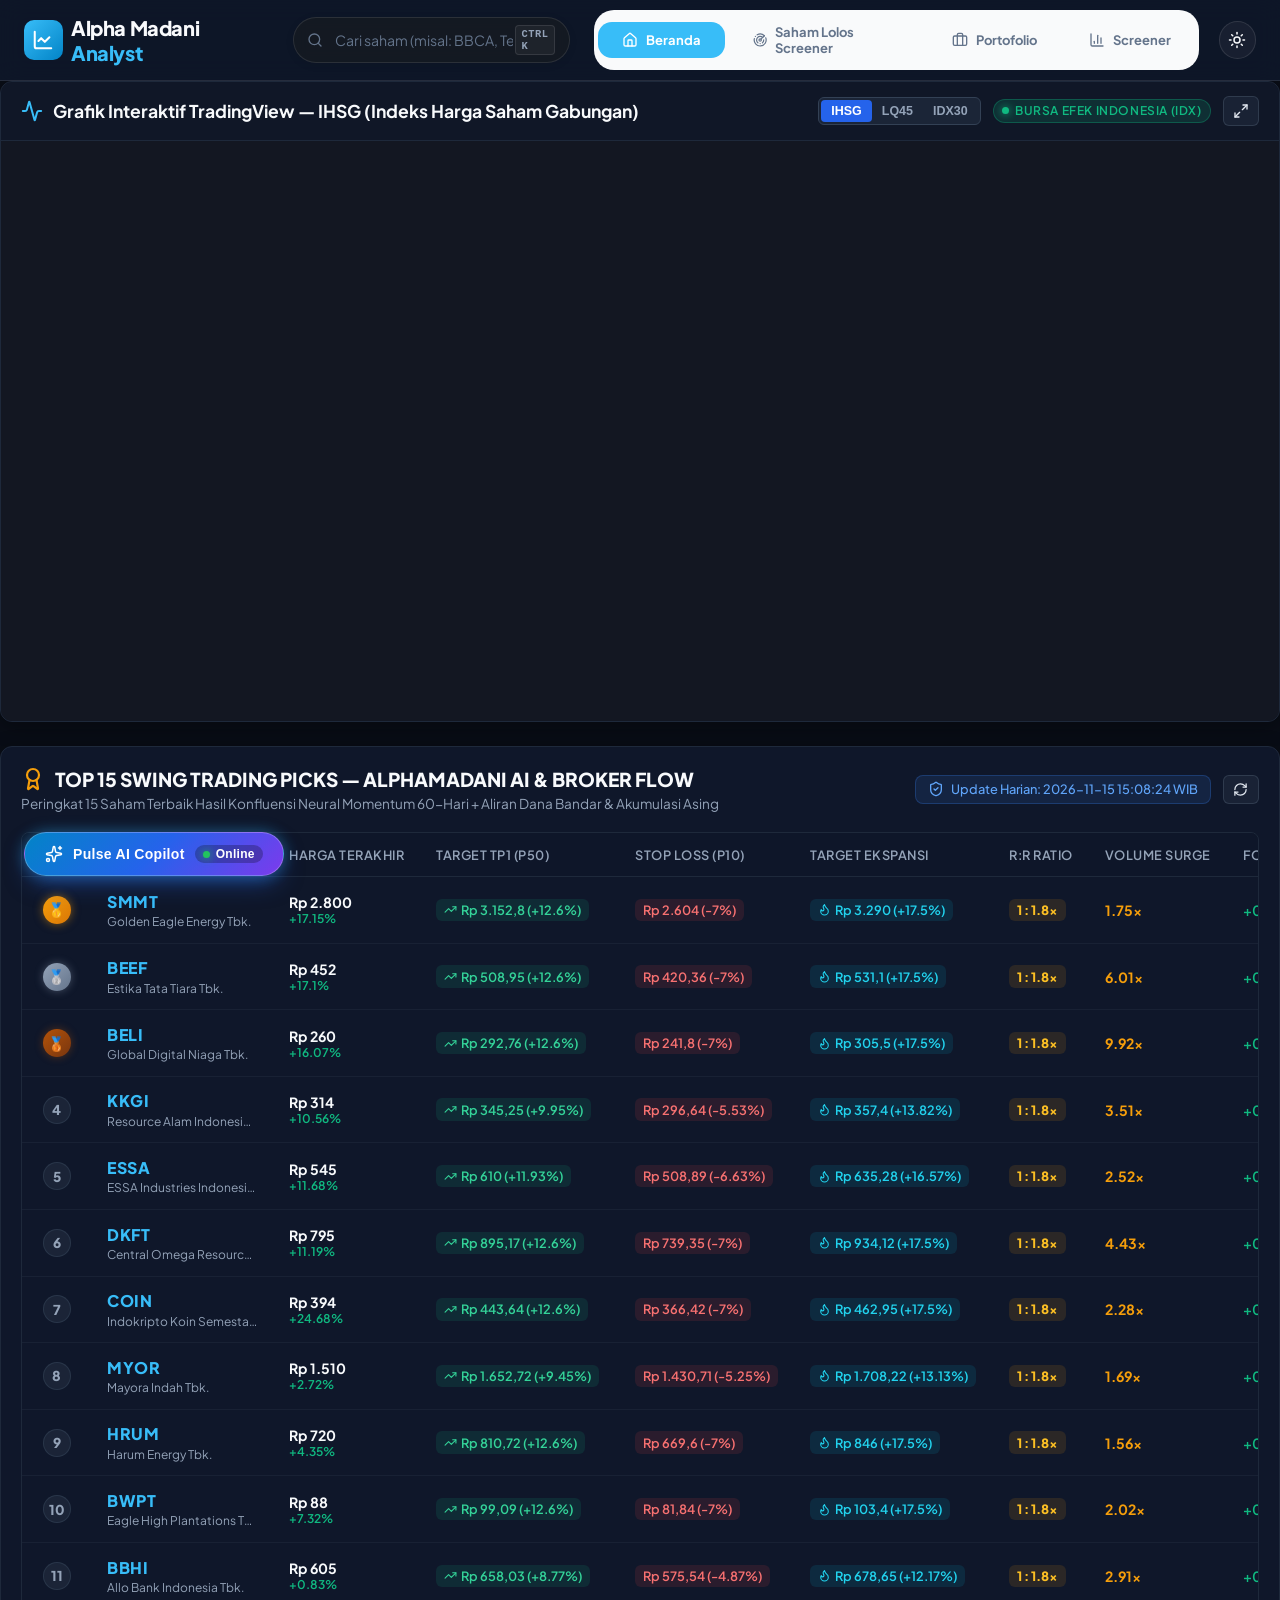
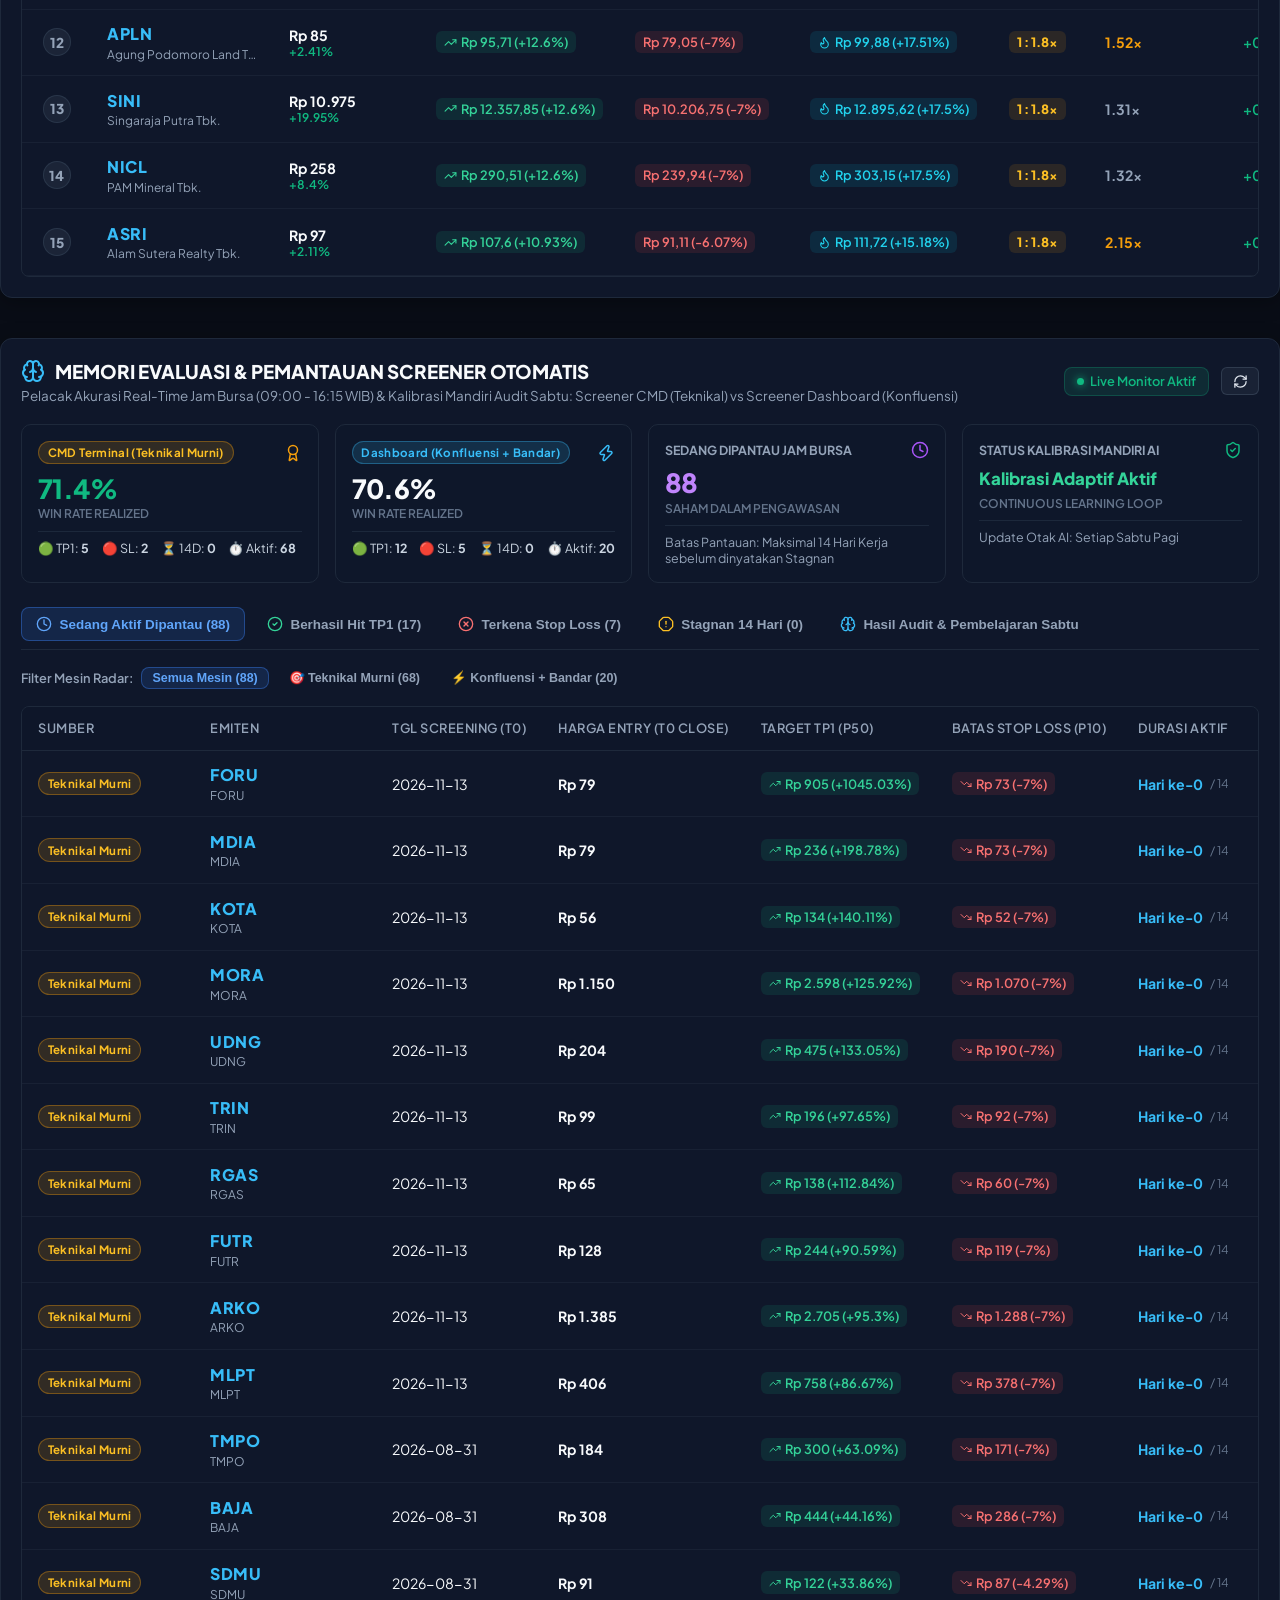
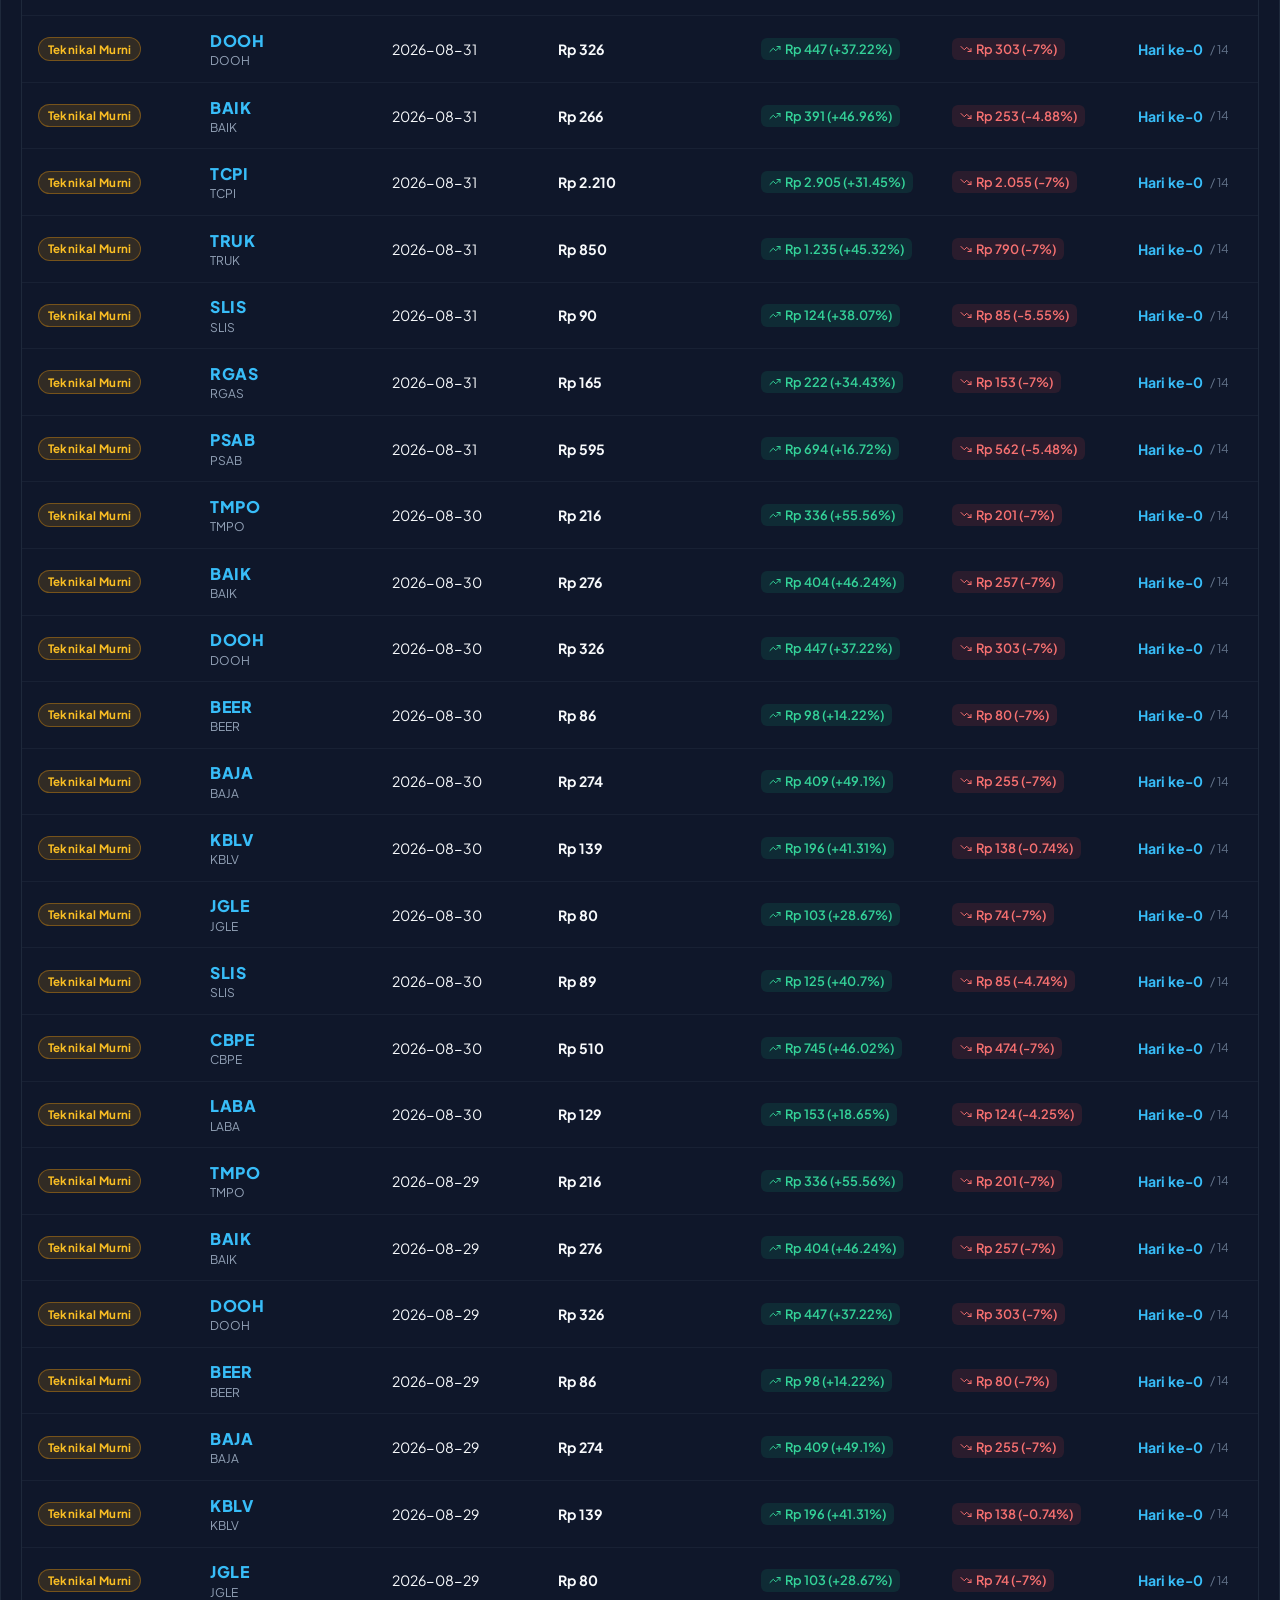
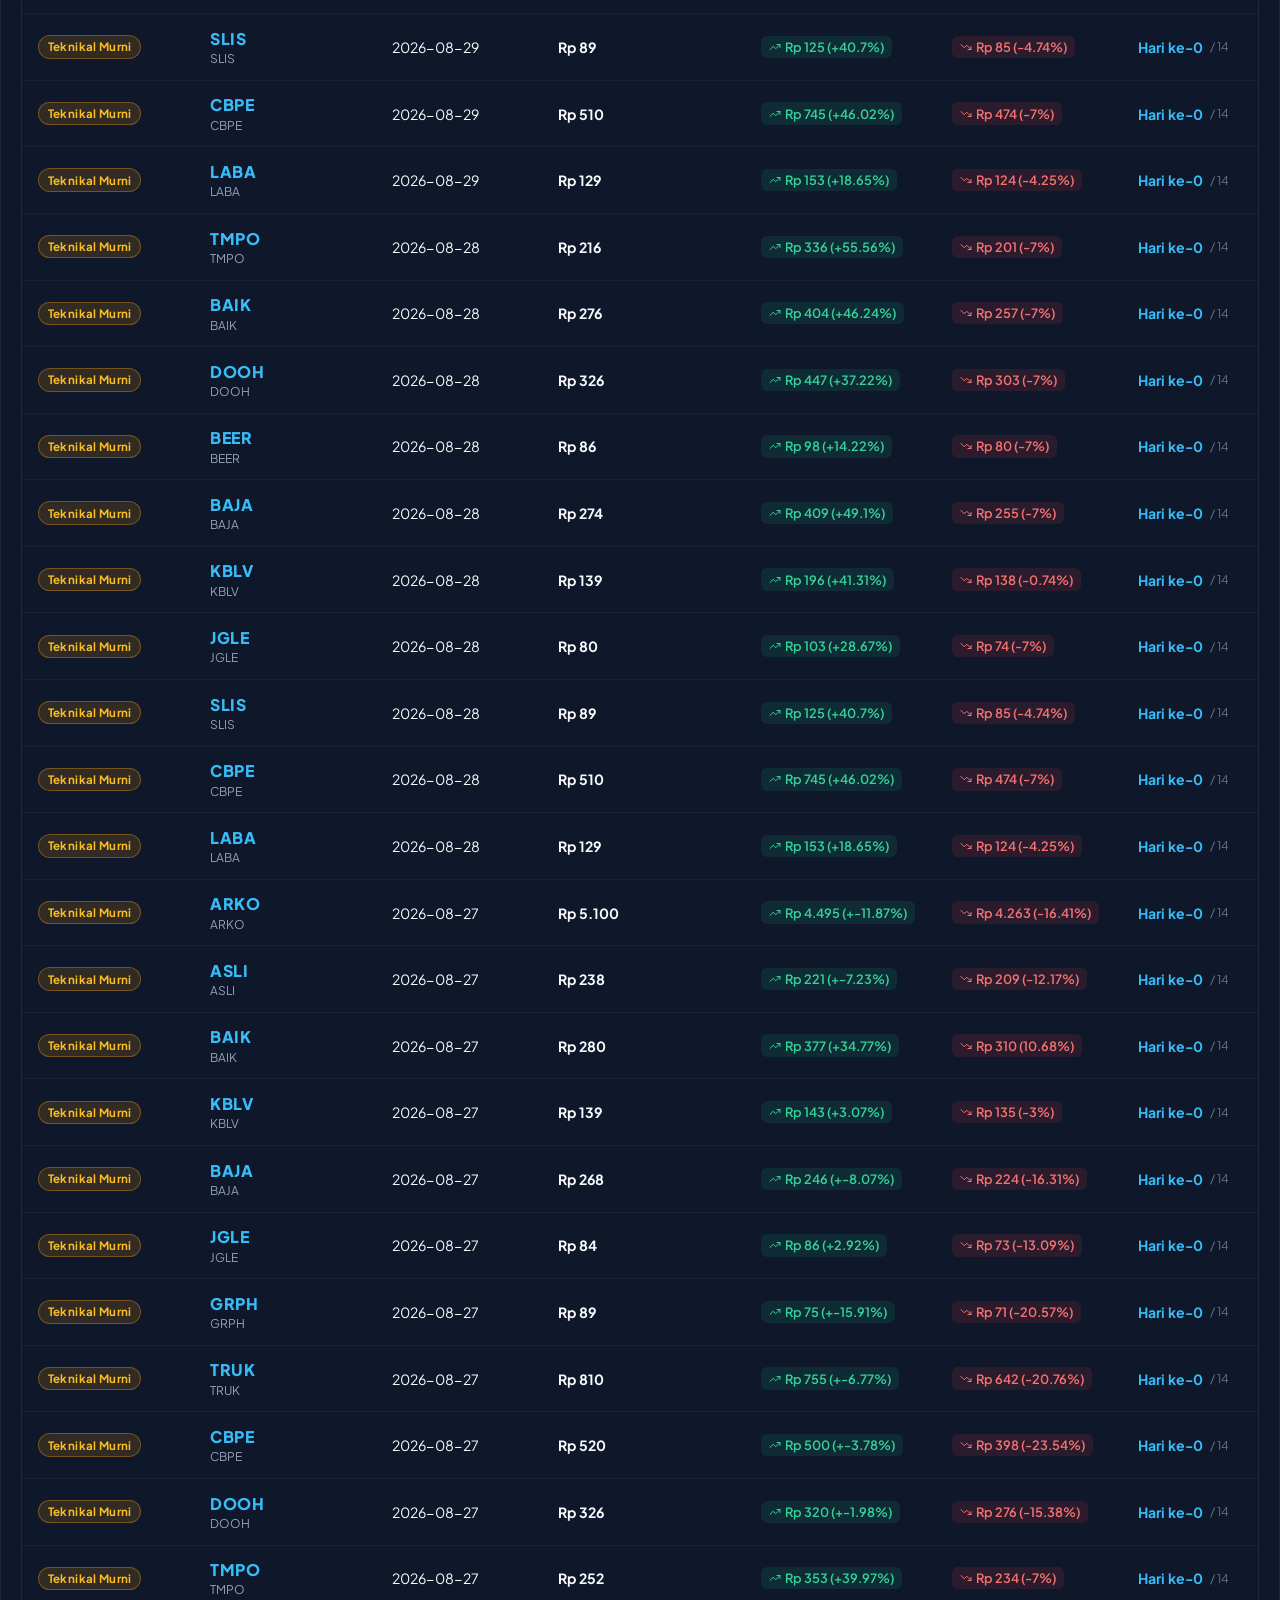
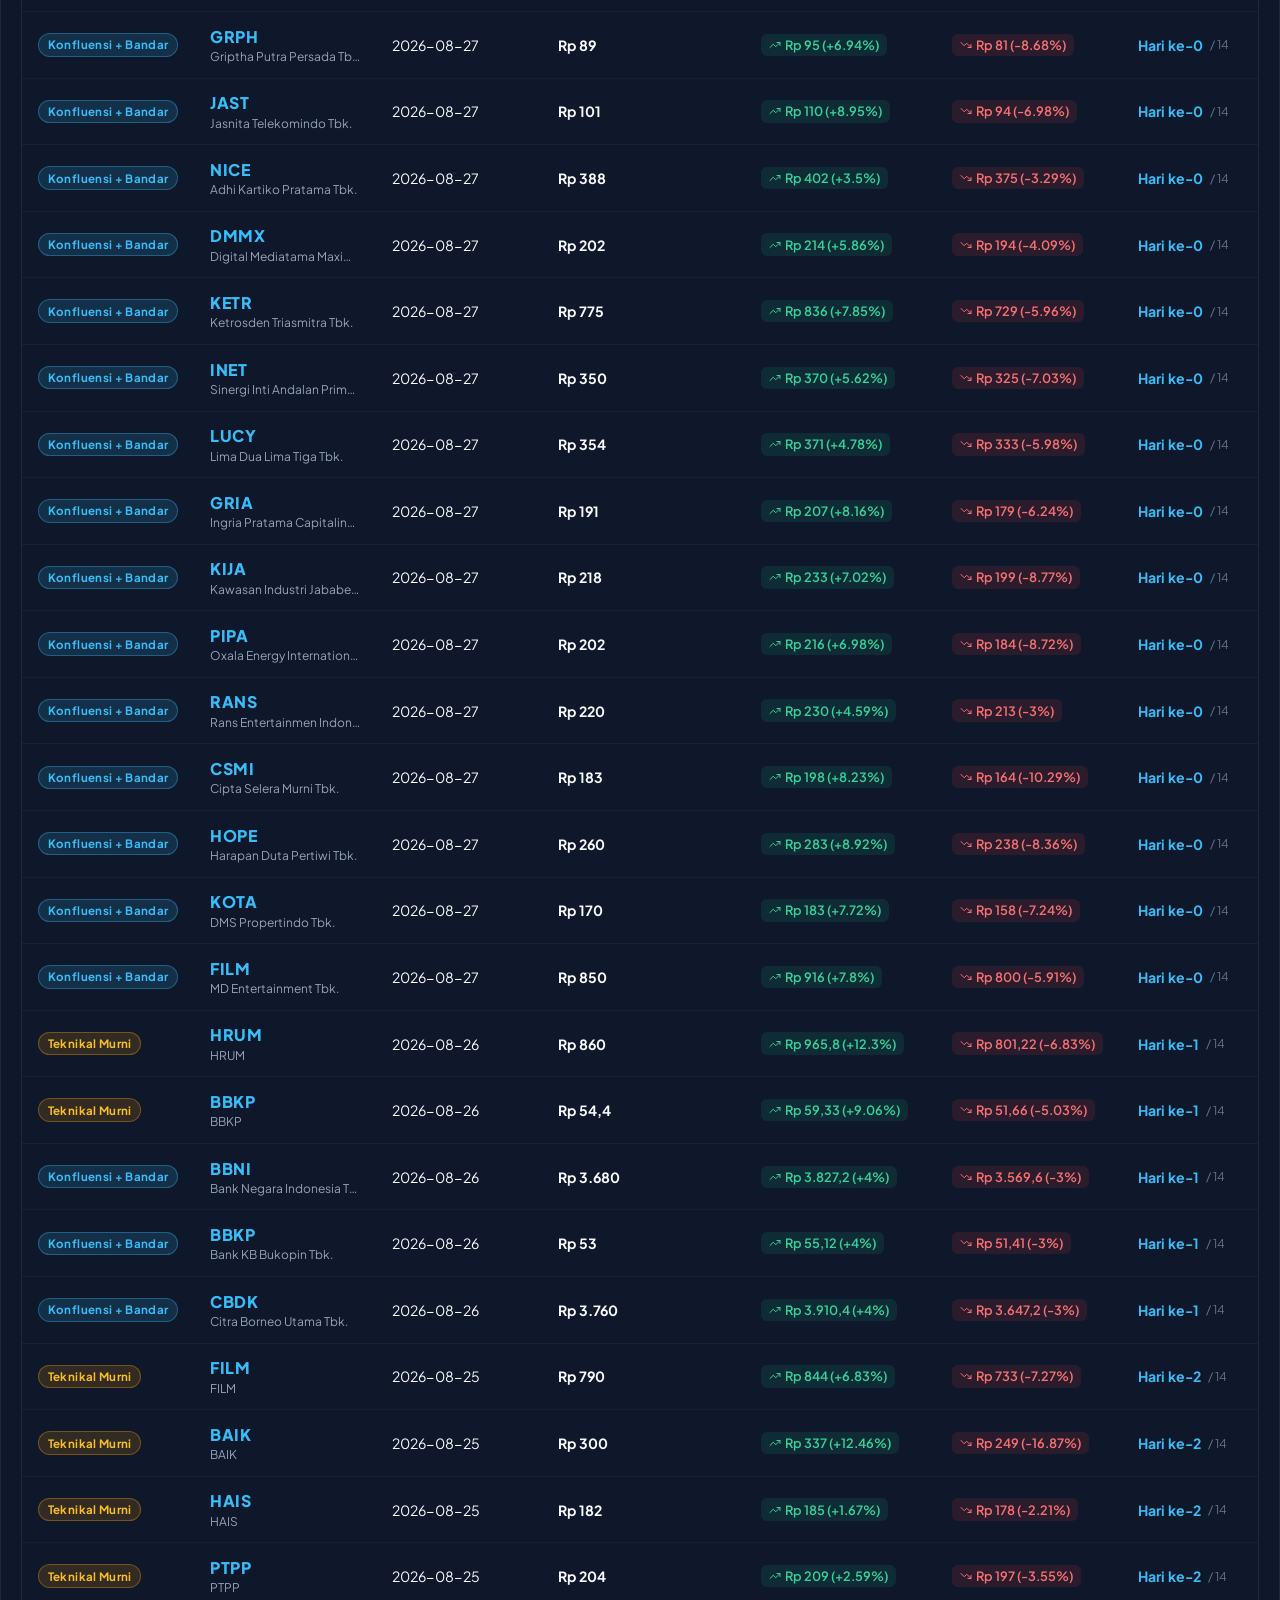
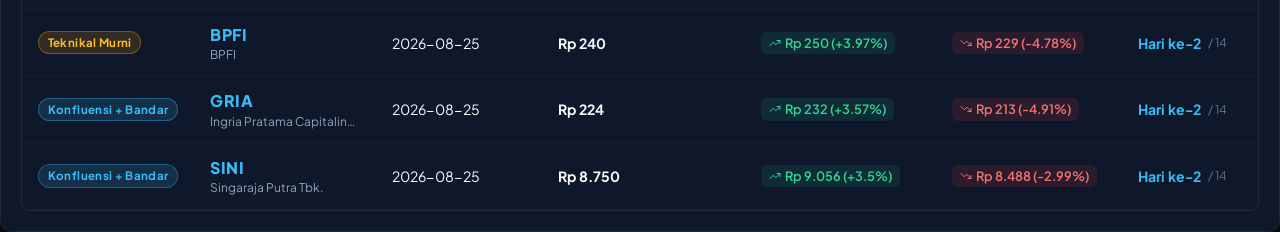
==== index.html @ 0c23d2bf "feat(mobile): complete mobile-first responsive revamp with bottom nav, touch cards & swipeable tabs" ====
<!doctype html>
<html lang="en">
  <head>
    <meta charset="UTF-8" />
    <meta name="viewport" content="width=device-width, initial-scale=1" />
    <link rel="preconnect" href="https://fonts.googleapis.com" />
    <link rel="preconnect" href="https://fonts.gstatic.com" crossorigin />
    <link
      href="https://fonts.googleapis.com/css2?family=Plus+Jakarta+Sans:wght@400;500;600;700;800&display=swap"
      rel="stylesheet"
    />
    <title>Alpha Madani Analyst - IDX AI Quant Screener</title>
    <script type="module" crossorigin src="./assets/index-Bc3D_UMy.js"></script>
    <link rel="stylesheet" crossorigin href="./assets/index-CIH9p6wD.css">
  </head>
  <body>
    <div id="root"></div>
  </body>
</html>
---- assets/index-CIH9p6wD.css ----
@import "https://fonts.googleapis.com/css2?family=Plus+Jakarta+Sans:wght@400;500;600;700;800&display=swap";.home-container{flex-direction:column;gap:1.5rem;padding-bottom:3rem;display:flex}.ihsg-chart-card{background:var(--bg-card,#131722);border:1px solid var(--border-color,#1e293b);border-radius:12px;overflow:hidden;box-shadow:0 4px 20px #00000059}.ihsg-chart-header{border-bottom:1px solid var(--border-color,#1e293b);background:#0f172aa6;flex-wrap:wrap;justify-content:space-between;align-items:center;gap:.75rem;padding:.9rem 1.25rem;display:flex}.ihsg-chart-title{color:var(--text-primary,#f8fafc);align-items:center;gap:.6rem;margin:0;font-size:1.1rem;font-weight:700;display:flex}.ihsg-badge-live{color:#10b981;text-transform:uppercase;letter-spacing:.05em;background:#10b98126;border:1px solid #10b9814d;border-radius:9999px;align-items:center;gap:.35rem;padding:.2rem .55rem;font-size:.75rem;font-weight:600;display:inline-flex}.ihsg-live-dot{background:#10b981;border-radius:50%;width:7px;height:7px;animation:1.8s infinite pulse-dot;box-shadow:0 0 8px #10b981}@keyframes pulse-dot{0%{opacity:.8;transform:scale(.9)}50%{opacity:1;transform:scale(1.3)}to{opacity:.8;transform:scale(.9)}}.ihsg-chart-container{background:#131722;width:100%;height:560px;position:relative}.top15-section-card{background:var(--bg-card,#0f172a);border:1px solid var(--border-color,#1e293b);border-radius:12px;padding:1.25rem;box-shadow:0 4px 20px #0000004d}.top15-header{flex-wrap:wrap;justify-content:space-between;align-items:center;gap:.75rem;margin-bottom:1.25rem;display:flex}.top15-title-group{flex-direction:column;gap:.25rem;display:flex}.top15-title{color:var(--text-primary,#f8fafc);align-items:center;gap:.6rem;margin:0;font-size:1.2rem;font-weight:800;display:flex}.top15-subtitle{color:var(--text-secondary,#94a3b8);margin:0;font-size:.85rem}.top15-meta-badge{color:#60a5fa;background:#3b82f61f;border:1px solid #3b82f640;border-radius:8px;align-items:center;gap:.4rem;padding:.35rem .75rem;font-size:.8rem;font-weight:500;display:inline-flex}.top15-table-wrapper{border:1px solid var(--border-color,#1e293b);border-radius:8px;width:100%;overflow-x:auto}.top15-table{border-collapse:collapse;text-align:left;width:100%;font-size:.88rem}.top15-table th{color:var(--text-secondary,#94a3b8);border-bottom:1px solid var(--border-color,#1e293b);white-space:nowrap;text-transform:uppercase;letter-spacing:.04em;background:#0f172ad9;padding:.85rem 1rem;font-size:.8rem;font-weight:600}.top15-table td{color:var(--text-primary,#f8fafc);vertical-align:middle;white-space:nowrap;border-bottom:1px solid #1e293b99;padding:.85rem 1rem}.top15-row{cursor:pointer;transition:all .18s ease-in-out}.top15-row:hover{transform:translateY(-1px);background:#3b82f614!important}.rank-badge{border-radius:50%;justify-content:center;align-items:center;width:28px;height:28px;font-size:.85rem;font-weight:800;display:inline-flex}.rank-1{color:#fff;background:linear-gradient(135deg,#f59e0b,#d97706);box-shadow:0 0 10px #f59e0b80}.rank-2{color:#fff;background:linear-gradient(135deg,#94a3b8,#64748b);box-shadow:0 0 8px #94a3b866}.rank-3{color:#fff;background:linear-gradient(135deg,#b45309,#78350f);box-shadow:0 0 8px #b4530966}.rank-other{color:#94a3b8;background:#1e293bcc;border:1px solid #33415599}.stock-ticker-cell{flex-direction:column;gap:.15rem;display:flex}.stock-ticker-code{color:#38bdf8;letter-spacing:.03em;font-size:1rem;font-weight:800}.stock-ticker-name{color:var(--text-secondary,#94a3b8);text-overflow:ellipsis;max-width:150px;font-size:.75rem;overflow:hidden}.metric-pill{border-radius:6px;align-items:center;gap:.25rem;padding:.2rem .5rem;font-size:.8rem;font-weight:600;display:inline-flex}.pill-green{color:#34d399;background:#10b9811f}.pill-red{color:#f87171;background:#ef44441f}.pill-cyan{color:#22d3ee;background:#06b6d41f}.pill-gold{color:#fbbf24;background:#f59e0b1f}.action-tag{text-transform:uppercase;letter-spacing:.04em;border-radius:6px;align-items:center;padding:.3rem .65rem;font-size:.78rem;font-weight:700;display:inline-flex}.tag-entry{color:#10b981;background:#10b98133;border:1px solid #10b98166}.tag-breakout{color:#60a5fa;background:#3b82f633;border:1px solid #3b82f666}.tag-weakness{color:#fbbf24;background:#f59e0b33;border:1px solid #f59e0b66}.view-btn{color:#e2e8f0;background:#1e293bb3;border:1px solid #47556980;border-radius:6px;align-items:center;gap:.3rem;padding:.35rem .75rem;font-size:.8rem;font-weight:600;text-decoration:none;transition:all .15s;display:inline-flex}.view-btn:hover{color:#fff;background:#2563eb;border-color:#3b82f6}.memory-panel-card{background:var(--bg-card,#0f172a);border:1px solid var(--border-color,#1e293b);border-radius:12px;margin-top:1rem;padding:1.25rem;box-shadow:0 4px 20px #0000004d}.memory-panel-header{flex-wrap:wrap;justify-content:space-between;align-items:center;gap:.75rem;margin-bottom:1.25rem;display:flex}.memory-title-group{flex-direction:column;gap:.25rem;display:flex}.memory-title{color:var(--text-primary,#f8fafc);align-items:center;gap:.6rem;margin:0;font-size:1.18rem;font-weight:800;display:flex}.memory-subtitle{color:var(--text-secondary,#94a3b8);margin:0;font-size:.84rem}.memory-live-badge{color:#10b981;background:#10b9811f;border:1px solid #10b98140;border-radius:8px;align-items:center;gap:.4rem;padding:.35rem .75rem;font-size:.8rem;font-weight:600;display:inline-flex}.memory-stats-grid{grid-template-columns:repeat(auto-fit,minmax(240px,1fr));gap:1rem;margin-bottom:1.5rem;display:grid}.memory-stat-box{border:1px solid var(--border-color,#1e293b);background:#0f172aa6;border-radius:10px;flex-direction:column;gap:.6rem;padding:1rem;transition:transform .15s,border-color .15s;display:flex}.memory-stat-box:hover{border-color:#3b82f6;transform:translateY(-2px)}.memory-stat-head{justify-content:space-between;align-items:center;display:flex}.memory-stat-tag{color:#94a3b8;text-transform:uppercase;font-size:.78rem;font-weight:700}.memory-stat-main{flex-direction:column;display:flex}.memory-stat-num{letter-spacing:-.02em;font-size:1.65rem;font-weight:900;line-height:1.1}.memory-stat-label{color:#64748b;text-transform:uppercase;margin-top:.2rem;font-size:.75rem;font-weight:600}.memory-stat-footer{color:#cbd5e1;border-top:1px solid #33415566;flex-wrap:wrap;gap:.5rem .8rem;padding-top:.5rem;font-size:.78rem;display:flex}.memory-source-pill{letter-spacing:.03em;border-radius:9999px;align-items:center;padding:.2rem .55rem;font-size:.72rem;font-weight:700;display:inline-flex}.memory-source-pill.cmd{color:#fbbf24;background:#f59e0b26;border:1px solid #f59e0b59}.memory-source-pill.dashboard{color:#38bdf8;background:#38bdf826;border:1px solid #38bdf859}.memory-tabs-nav{border-bottom:1px solid var(--border-color,#1e293b);gap:.4rem;margin-bottom:1rem;padding-bottom:.5rem;display:flex;overflow-x:auto}.memory-tab-btn{color:var(--text-secondary,#94a3b8);cursor:pointer;white-space:nowrap;background:0 0;border:1px solid #0000;border-radius:8px;align-items:center;gap:.45rem;padding:.5rem .9rem;font-size:.84rem;font-weight:600;transition:all .15s;display:inline-flex}.memory-tab-btn:hover{color:#f8fafc;background:#1e293b99}.memory-tab-btn.active{color:#60a5fa;background:#3b82f626;border-color:#3b82f666;font-weight:700}.memory-audit-box{border:1px solid var(--border-color,#1e293b);background:#0f172a99;border-radius:10px;padding:1.25rem}.memory-audit-header{border-bottom:1px solid #1e293b;align-items:center;gap:.6rem;padding-bottom:.75rem;display:flex}.audit-insight-card{border:1px solid;border-radius:8px;padding:1rem}.audit-insight-card.positive{background:#10b98114;border-color:#10b98140}.audit-insight-card.risk{background:#ef444414;border-color:#ef444440}.desktop-only-table{display:block}.mobile-only-cards,.mobile-bottom-nav{display:none}@media (width<=768px){.desktop-only-table{display:none!important}.mobile-only-cards{flex-direction:column!important;gap:.75rem!important;width:100%!important;display:flex!important}.mobile-stock-card{-webkit-backdrop-filter:blur(14px);cursor:pointer;-webkit-tap-highlight-color:transparent;background:#0f172ae0;border:1px solid #38bdf82e;border-radius:14px;padding:.95rem;transition:transform .15s,background .15s,border-color .15s;box-shadow:0 4px 16px #00000059}.mobile-stock-card:active{background:#1e293bf2;border-color:#38bdf880;transform:scale(.985)}.m-card-header{border-bottom:1px solid #ffffff12;justify-content:space-between;align-items:flex-start;gap:.5rem;margin-bottom:.65rem;padding-bottom:.55rem;display:flex}.m-card-left{align-items:center;gap:.6rem;min-width:0;display:flex}.m-stock-info{flex-direction:column;min-width:0;display:flex}.m-stock-ticker{color:#f8fafc;letter-spacing:.02em;font-size:1.1rem;font-weight:800;line-height:1.2}.m-stock-name{color:#94a3b8;white-space:nowrap;text-overflow:ellipsis;max-width:155px;font-size:.75rem;overflow:hidden}.m-card-right{flex-direction:column;flex-shrink:0;align-items:flex-end;display:flex}.m-stock-price{color:#f8fafc;font-size:1.05rem;font-weight:800;line-height:1.2}.m-stock-change{margin-top:2px;font-size:.75rem;font-weight:700}.m-stock-change.pos{color:#10b981}.m-stock-change.neg{color:#ef4444}.m-card-grid{grid-template-columns:1fr 1fr 1fr;gap:.45rem;margin-bottom:.65rem;display:grid}.m-grid-box{background:#1e293b8c;border:1px solid #ffffff0f;border-radius:9px;flex-direction:column;gap:2px;padding:.45rem .55rem;display:flex}.m-grid-box.green{background:#10b98114;border-color:#10b98140}.m-grid-box.red{background:#ef444414;border-color:#ef444440}.m-grid-box.gold{background:#f59e0b14;border-color:#f59e0b40}.m-grid-lbl{color:#94a3b8;text-transform:uppercase;letter-spacing:.03em;font-size:.65rem;font-weight:700}.m-grid-val{white-space:nowrap;text-overflow:ellipsis;font-size:.78rem;font-weight:800;overflow:hidden}.m-card-footer{justify-content:space-between;align-items:center;gap:.5rem;display:flex}.m-setup-info{color:#cbd5e1;text-overflow:ellipsis;white-space:nowrap;align-items:center;gap:.35rem;font-size:.74rem;display:flex;overflow:hidden}.m-setup-text{text-overflow:ellipsis;white-space:nowrap;overflow:hidden}.mobile-bottom-nav{-webkit-backdrop-filter:blur(20px)!important;z-index:10000!important;background:#0f172af2!important;border-top:1px solid #38bdf838!important;justify-content:space-around!important;align-items:center!important;height:62px!important;padding:0 4px!important;display:flex!important;position:fixed!important;bottom:0!important;left:0!important;right:0!important;box-shadow:0 -6px 25px #00000080!important}.mobile-nav-item{color:#94a3b8!important;-webkit-tap-highlight-color:transparent!important;flex-direction:column!important;flex:1!important;justify-content:center!important;align-items:center!important;gap:3px!important;height:100%!important;font-size:.68rem!important;font-weight:600!important;text-decoration:none!important;transition:color .15s!important;display:flex!important}.mobile-nav-item.active{color:#38bdf8!important;font-weight:800!important}.mobile-nav-item.active svg{color:#38bdf8!important;filter:drop-shadow(0 0 8px #38bdf8a6)!important}.idx-nav{display:none!important}.idx-header-inner{height:54px!important;padding:0 10px!important}.idx-logo-text{font-size:.98rem!important}.idx-logo-icon{width:30px!important;height:30px!important}.header-search-kbd{display:none!important}.header-search-input{padding:.4rem .6rem .4rem 2rem!important;font-size:.8rem!important}.idx-main{padding:10px 10px 80px!important}.pulse-fab-container{bottom:74px!important;left:auto!important;right:12px!important}.pulse-fab-button{padding:7px 13px!important;font-size:.75rem!important;box-shadow:0 4px 15px #0006!important}.ihsg-chart-container{height:290px!important}.ihsg-chart-header{flex-direction:column!important;align-items:flex-start!important;gap:.5rem!important;padding:.65rem .85rem!important}.ihsg-chart-title{font-size:.95rem!important}.memory-stats-grid{grid-template-columns:1fr 1fr!important;gap:8px!important}.memory-stat-box{border-radius:12px!important;padding:.75rem .85rem!important}.memory-stat-num{font-size:1.35rem!important}.memory-stat-footer{flex-wrap:wrap!important;gap:.2rem .45rem!important;font-size:.7rem!important}.memory-tabs-nav{-webkit-overflow-scrolling:touch!important;scrollbar-width:none!important;flex-wrap:nowrap!important;gap:6px!important;padding-bottom:4px!important;overflow-x:auto!important}.memory-tabs-nav::-webkit-scrollbar{display:none!important}.memory-tab-btn{white-space:nowrap!important;border-radius:9999px!important;flex-shrink:0!important;padding:.42rem .8rem!important;font-size:.76rem!important}.top15-header,.memory-panel-header{flex-direction:column!important;align-items:flex-start!important;gap:.65rem!important}.top15-title,.memory-title{font-size:1rem!important}.top15-subtitle,.memory-subtitle{font-size:.74rem!important;line-height:1.35!important}.top15-section-card,.memory-panel-card{border-radius:14px!important;padding:.85rem!important}}.pulse-fab-container{z-index:9999;-webkit-user-select:none;user-select:none;align-items:center;gap:12px;display:flex;position:fixed;bottom:24px;left:24px}.pulse-fab-button{color:#fff;cursor:pointer;letter-spacing:.3px;background:linear-gradient(135deg,#0284c7 0%,#2563eb 50%,#7c3aed 100%);border:1px solid #ffffff40;border-radius:9999px;outline:none;align-items:center;gap:10px;padding:12px 20px;font-size:14px;font-weight:600;transition:all .3s cubic-bezier(.4,0,.2,1);display:flex;box-shadow:0 10px 25px -5px #2563eb80,0 0 15px #38bdf866}.pulse-fab-button:hover{border-color:#ffffff80;transform:translateY(-3px)scale(1.03);box-shadow:0 15px 30px -5px #2563ebb3,0 0 25px #38bdf899}.pulse-fab-button:active{transform:translateY(0)scale(.98)}.pulse-fab-icon{justify-content:center;align-items:center;animation:2s ease-in-out infinite pulse-glow;display:flex}@keyframes pulse-glow{0%,to{filter:drop-shadow(0 0 2px #38bdf8);transform:scale(1)}50%{filter:drop-shadow(0 0 8px #60a5fa);transform:scale(1.15)}}.pulse-fab-badge{background:#00000040;border-radius:9999px;align-items:center;gap:6px;padding:2px 8px;font-size:12px;display:inline-flex}.pulse-fab-dot{background-color:#22c55e;border-radius:50%;width:7px;height:7px;animation:1.5s infinite blink;box-shadow:0 0 8px #22c55e}@keyframes blink{0%,to{opacity:1}50%{opacity:.4}}.pulse-chat-window{-webkit-backdrop-filter:blur(20px);z-index:9999;background:#0b1121f2;border:1px solid #38bdf84d;border-radius:18px;flex-direction:column;width:440px;max-width:calc(100vw - 48px);height:620px;max-height:calc(100vh - 120px);font-family:inherit;animation:.25s cubic-bezier(.16,1,.3,1) chat-appear;display:flex;position:fixed;bottom:84px;left:24px;overflow:hidden;box-shadow:0 25px 50px -12px #000000b3,0 0 30px #0ea5e926}.pulse-chat-window.minimized{height:56px;overflow:hidden}@keyframes chat-appear{0%{opacity:0;transform:translateY(20px)scale(.96)}to{opacity:1;transform:translateY(0)scale(1)}}.pulse-chat-header{background:linear-gradient(90deg,#0f172ae6 0%,#1e293be6 100%);border-bottom:1px solid #ffffff14;justify-content:space-between;align-items:center;padding:14px 18px;display:flex}.pulse-header-title{align-items:center;gap:10px;display:flex}.pulse-header-title h4{color:#f8fafc;align-items:center;gap:8px;margin:0;font-size:15px;font-weight:700;display:flex}.pulse-header-sub{color:#38bdf8;align-items:center;gap:4px;font-size:11px;display:flex}.pulse-header-actions{align-items:center;gap:6px;display:flex}.pulse-header-btn{color:#94a3b8;cursor:pointer;background:0 0;border:none;border-radius:8px;justify-content:center;align-items:center;padding:6px;transition:all .2s;display:flex}.pulse-header-btn:hover{color:#fff;background:#ffffff1a}.pulse-quick-chips{scrollbar-width:none;background:#0f172a99;border-bottom:1px solid #ffffff0d;gap:6px;padding:10px 14px;display:flex;overflow-x:auto}.pulse-quick-chips::-webkit-scrollbar{display:none}.pulse-chip{white-space:nowrap;color:#cbd5e1;cursor:pointer;background:#1e293bcc;border:1px solid #38bdf833;border-radius:9999px;align-items:center;gap:4px;padding:5px 10px;font-size:11px;font-weight:500;transition:all .2s;display:inline-flex}.pulse-chip:hover{color:#38bdf8;background:#0ea5e940;border-color:#38bdf8;transform:translateY(-1px)}.pulse-chat-body{scroll-behavior:smooth;flex-direction:column;flex:1;gap:14px;padding:16px;display:flex;overflow-y:auto}.pulse-message{flex-direction:column;max-width:92%;animation:.2s ease-out msg-in;display:flex}@keyframes msg-in{0%{opacity:0;transform:translateY(8px)}to{opacity:1;transform:translateY(0)}}.pulse-message.user{align-self:flex-end}.pulse-message.assistant{align-self:flex-start;width:100%}.pulse-bubble{word-break:break-word;border-radius:14px;padding:12px 16px;font-size:13.5px;line-height:1.55}.pulse-message.user .pulse-bubble{color:#fff;background:linear-gradient(135deg,#0284c7 0%,#2563eb 100%);border-bottom-right-radius:4px;box-shadow:0 4px 12px #2563eb4d}.pulse-message.assistant .pulse-bubble{color:#f1f5f9;background:#1e293bb3;border:1px solid #ffffff14;border-bottom-left-radius:4px;box-shadow:0 4px 12px #0000004d}.pulse-bubble h3{color:#38bdf8;margin:8px 0 6px;font-size:15px;font-weight:700}.pulse-bubble p{margin:0 0 8px}.pulse-bubble p:last-child{margin-bottom:0}.pulse-bubble ul{margin:4px 0 8px 18px;padding:0}.pulse-bubble li{margin-bottom:4px}.pulse-bubble table{border-collapse:collapse;border:1px solid #ffffff1f;border-radius:6px;width:100%;margin:10px 0;font-size:12px;overflow:hidden}.pulse-bubble th,.pulse-bubble td{text-align:left;border:1px solid #ffffff14;padding:6px 10px}.pulse-bubble th{color:#38bdf8;background:#0f172acc;font-weight:600}.pulse-bubble td{background:#1e293b66}.pulse-bubble code{color:#f59e0b;background:#0f172a99;border-radius:4px;padding:2px 6px;font-family:monospace;font-size:12px}.pulse-typing{background:#1e293bb3;border:1px solid #ffffff14;border-radius:14px;align-items:center;gap:5px;width:fit-content;padding:12px 18px;display:flex}.pulse-dot{background:#38bdf8;border-radius:50%;width:6px;height:6px;animation:1.4s ease-in-out infinite both typing-bounce}.pulse-dot:first-child{animation-delay:-.32s}.pulse-dot:nth-child(2){animation-delay:-.16s}@keyframes typing-bounce{0%,80%,to{opacity:.3;transform:scale(0)}40%{opacity:1;transform:scale(1)}}.pulse-chat-footer{background:#0f172af2;border-top:1px solid #ffffff14;align-items:center;gap:10px;padding:12px 14px;display:flex}.pulse-input-box{color:#fff;background:#1e293bcc;border:1px solid #38bdf833;border-radius:12px;outline:none;flex:1;padding:10px 14px;font-family:inherit;font-size:13.5px;transition:all .2s}.pulse-input-box:focus{background:#1e293b;border-color:#38bdf8;box-shadow:0 0 10px #38bdf840}.pulse-input-box::placeholder{color:#64748b}.pulse-send-btn{color:#fff;cursor:pointer;background:linear-gradient(135deg,#0284c7 0%,#2563eb 100%);border:none;border-radius:12px;flex-shrink:0;justify-content:center;align-items:center;width:40px;height:40px;transition:all .2s;display:flex}.pulse-send-btn:hover:not(:disabled){transform:translateY(-2px);box-shadow:0 4px 12px #2563eb66}.pulse-send-btn:disabled{opacity:.5;cursor:not-allowed}@media (width<=640px){.pulse-chat-window{width:auto;max-width:none;height:520px;bottom:76px;left:12px;right:12px}.pulse-fab-container{bottom:16px;left:16px}}.header-search-container{flex:1;max-width:420px;margin:0 1.5rem;position:relative}.header-search-input-wrapper{background:var(--idx-input-bg);border:1px solid var(--idx-border);-webkit-backdrop-filter:blur(8px);backdrop-filter:blur(8px);border-radius:9999px;align-items:center;padding:.4rem .85rem;transition:all .2s cubic-bezier(.16,1,.3,1);display:flex;position:relative;box-shadow:0 2px 8px #00000014}.header-search-input-wrapper:focus-within{border-color:var(--idx-primary);box-shadow:0 0 0 3px var(--idx-primary-soft), 0 4px 16px #00000026}.header-search-icon{color:var(--idx-text-muted);flex-shrink:0;margin-right:.6rem}.header-search-input{color:var(--idx-text-primary);background:0 0;border:none;outline:none;flex:1;font-family:inherit;font-size:.88rem}.header-search-input::placeholder{color:var(--idx-text-muted)}.header-search-clear{color:var(--idx-text-muted);cursor:pointer;background:0 0;border:none;border-radius:50%;align-items:center;margin-right:.4rem;padding:.2rem;display:flex}.header-search-clear:hover{color:var(--idx-text-primary);background:#80808026}.header-search-kbd{color:var(--idx-text-secondary);border:1px solid var(--idx-border);text-transform:uppercase;letter-spacing:.5px;background:#8080801a;border-radius:4px;padding:.15rem .35rem;font-size:.65rem;font-weight:600}.header-search-dropdown{background:var(--idx-card-bg);border:1px solid var(--idx-border);box-shadow:0 12px 32px #00000059, 0 0 0 1px var(--idx-border);-webkit-backdrop-filter:blur(16px);backdrop-filter:blur(16px);z-index:1000;border-radius:12px;max-height:420px;position:absolute;top:calc(100% + 8px);left:0;right:0;overflow-y:auto}.header-search-list{margin:0;padding:.4rem;list-style:none}.header-search-item{cursor:pointer;border-bottom:1px solid var(--idx-border-subtle);border-radius:8px;justify-content:space-between;align-items:center;padding:.65rem .85rem;transition:all .15s;display:flex}.header-search-item:last-child{border-bottom:none}.header-search-item:hover,.header-search-item.selected{background:var(--idx-primary-soft);border-color:var(--idx-primary)}.search-item-left{align-items:center;gap:.75rem;min-width:0;display:flex}.search-item-code{color:var(--idx-primary);background:var(--idx-primary-soft);border:1px solid var(--idx-primary);letter-spacing:.5px;border-radius:6px;padding:.2rem .5rem;font-size:.95rem;font-weight:700}.search-item-name{color:var(--idx-text-primary);white-space:nowrap;text-overflow:ellipsis;max-width:180px;font-size:.88rem;overflow:hidden}.search-item-sector{color:var(--idx-text-secondary);background:#8080801a;border-radius:4px;padding:.15rem .4rem;font-size:.75rem}.search-item-right{text-align:right;flex-shrink:0}.search-item-price{color:var(--idx-text-primary);font-size:.88rem;font-weight:600;display:block}.search-item-change{justify-content:flex-end;align-items:center;gap:.2rem;font-size:.75rem;font-weight:600;display:flex}.search-item-change.positive{color:var(--idx-up)}.search-item-change.negative{color:var(--idx-down)}.header-search-loading,.header-search-empty{text-align:center;color:var(--idx-text-secondary);padding:1.5rem}.theme-toggle-btn{border:1px solid var(--idx-border);width:38px;height:38px;color:var(--idx-text-primary);cursor:pointer;background:#8080801a;border-radius:50%;justify-content:center;align-items:center;margin-left:.75rem;transition:all .2s;display:flex}.theme-toggle-btn:hover{background:var(--idx-primary-soft);color:var(--idx-primary);border-color:var(--idx-primary);transform:scale(1.05)}.ai-insight-box{-webkit-backdrop-filter:blur(8px);backdrop-filter:blur(8px);background:linear-gradient(135deg,#38bdf814 0%,#10b9810f 100%);border:1px solid #38bdf84d;border-radius:14px;margin-bottom:1.25rem;padding:1.15rem 1.35rem;box-shadow:0 4px 16px #0000001a}[data-theme=light] .ai-insight-box{background:linear-gradient(135deg,#f0f9ff 0%,#ecfdf5 100%);border-color:#bae6fd}.ai-insight-header{justify-content:space-between;align-items:center;margin-bottom:.65rem;display:flex}.ai-insight-title{color:var(--idx-primary);align-items:center;gap:.5rem;font-size:.92rem;font-weight:700;display:flex}.ai-cache-badge{color:var(--idx-up);background:#10b98126;border:1px solid #10b9814d;border-radius:9999px;padding:.15rem .45rem;font-size:.7rem;font-weight:600}.ai-insight-text{color:var(--idx-text-primary);margin:0;font-size:.88rem;line-height:1.6}.stock-detail-page{max-width:1280px;color:var(--idx-text-primary);margin:0 auto;padding:1.5rem 1rem 4rem}.stock-detail-top-nav{justify-content:space-between;align-items:center;margin-bottom:1.25rem;display:flex}.back-link{color:var(--idx-text-secondary);background:var(--idx-card-bg);border:1px solid var(--idx-border);border-radius:6px;align-items:center;gap:.4rem;padding:.35rem .65rem;font-size:.85rem;font-weight:500;text-decoration:none;transition:all .2s;display:inline-flex}.back-link:hover{color:var(--idx-primary);background:var(--idx-primary-soft);border-color:var(--idx-primary)}.breadcrumbs{color:var(--idx-text-muted);align-items:center;gap:.4rem;font-size:.82rem;display:flex}.text-highlight{color:var(--idx-primary)}.stock-hero-card{background:var(--idx-card-bg);border:1px solid var(--idx-border);box-shadow:var(--idx-shadow);-webkit-backdrop-filter:blur(12px);backdrop-filter:blur(12px);border-radius:16px;flex-wrap:wrap;justify-content:space-between;align-items:flex-start;gap:1.5rem;margin-bottom:1.5rem;padding:1.75rem;display:flex}.stock-hero-left{flex:1;min-width:300px}.stock-title-row{flex-wrap:wrap;align-items:center;gap:1rem;margin-bottom:.75rem;display:flex}.stock-code-pill{color:var(--idx-primary);background:var(--idx-primary-soft);border:1px solid var(--idx-primary);letter-spacing:1px;border-radius:10px;padding:.3rem .85rem;font-size:1.5rem;font-weight:800}.stock-name{color:var(--idx-text-primary);margin:0;font-size:1.45rem;font-weight:700}.stock-tags-row{flex-wrap:wrap;align-items:center;gap:.5rem;margin-bottom:.85rem;display:flex}.stock-tag{border:1px solid var(--idx-border);background:var(--idx-card-bg-subtle);color:var(--idx-text-secondary);border-radius:6px;padding:.2rem .6rem;font-size:.75rem;font-weight:600}.stock-tag.sector{color:#60a5fa;background:#3b82f626;border-color:#3b82f64d}.stock-tag.sharia{color:#10b981;background:#10b98133;border:1px solid #10b98166;font-weight:700}.stock-tag.konvensional{color:var(--idx-text-secondary);background:#94a3b826}.stock-tag.notation{color:#f87171;background:#ef444426;border-color:#ef444466}.stock-tag.uma{color:#fbbf24;background:#f59e0b26;border-color:#f59e0b66}.stock-summary-text{color:var(--idx-text-secondary);max-width:650px;margin:0;font-size:.85rem;line-height:1.5}.stock-price-block{text-align:right;background:var(--idx-card-bg-subtle);border:1px solid var(--idx-border);border-radius:12px;padding:1rem 1.5rem}.price-label{color:var(--idx-text-muted);text-transform:uppercase;margin-bottom:.25rem;font-size:.75rem}.price-value{color:var(--idx-text-primary);margin-bottom:.5rem;font-size:2.25rem;font-weight:800;line-height:1.1}.price-change-pill{border-radius:9999px;align-items:center;gap:.35rem;padding:.3rem .75rem;font-size:.88rem;font-weight:700;display:inline-flex}.price-change-pill.positive{color:var(--idx-up);background:#10b98133;border:1px solid #10b98166}.price-change-pill.negative{color:var(--idx-down);background:#ef444433;border:1px solid #ef444466}.stock-quick-stats-grid{grid-template-columns:repeat(auto-fit,minmax(180px,1fr));gap:.85rem;margin-bottom:1.5rem;display:grid}.quick-stat-card{background:var(--idx-card-bg);border:1px solid var(--idx-border);border-radius:12px;flex-direction:column;gap:.25rem;padding:.85rem 1rem;display:flex}.quick-stat-card .label{color:var(--idx-text-muted);font-size:.75rem}.quick-stat-card .value{color:var(--idx-text-primary);font-size:1.05rem;font-weight:700}.stock-tabs-header{border-bottom:1px solid var(--idx-border);gap:.5rem;margin-bottom:1.5rem;padding-bottom:.25rem;display:flex;overflow-x:auto}.stock-tab-btn{color:var(--idx-text-secondary);cursor:pointer;white-space:nowrap;background:0 0;border:none;border-bottom:3px solid #0000;border-radius:8px 8px 0 0;align-items:center;gap:.5rem;padding:.75rem 1.15rem;font-size:.92rem;font-weight:600;transition:all .2s;display:inline-flex}.stock-tab-btn:hover{color:var(--idx-text-primary);background:var(--idx-card-bg-subtle)}.stock-tab-btn.active{color:var(--idx-primary)!important;border-bottom:3px solid var(--idx-primary)!important;background:#0ea5e91f!important;font-weight:700!important}.chart-container-card{background:var(--idx-card-bg);border:1px solid var(--idx-border);border-radius:16px;margin-bottom:1.5rem;padding:1.25rem;box-shadow:0 4px 20px #0000001a}.chart-header-controls{flex-wrap:wrap;justify-content:space-between;align-items:center;gap:.75rem;margin-bottom:1rem;display:flex}.chart-title h3{color:var(--idx-text-primary);margin:0 0 .4rem;font-size:1.1rem}.chart-legend{color:var(--idx-text-secondary);gap:.85rem;font-size:.75rem;display:flex}.legend-item{align-items:center;gap:.35rem;display:flex}.legend-item .dot{border-radius:50%;width:8px;height:8px}.legend-item.ma20 .dot{background:#fbbf24}.legend-item.ma50 .dot{background:#38bdf8}.legend-item.support .dot{background:#10b981}.legend-item.resistance .dot{background:#f59e0b}.timeframe-selector{background:var(--idx-card-bg-subtle);border:1px solid var(--idx-border);border-radius:8px;gap:.35rem;padding:.2rem;display:flex}.btn-tf{color:var(--idx-text-secondary);cursor:pointer;background:0 0;border:none;border-radius:6px;padding:.3rem .65rem;font-size:.75rem;font-weight:600;transition:all .15s}.btn-tf.active{background:var(--idx-primary-soft);color:var(--idx-primary)}.svg-chart-wrapper{width:100%;overflow-x:auto}.interactive-stock-svg{width:100%;height:320px;display:block}.technical-summary-grid{grid-template-columns:repeat(auto-fit,minmax(300px,1fr));gap:1rem;display:grid}.tech-indicator-card{background:var(--idx-card-bg);border:1px solid var(--idx-border);border-radius:12px;padding:1.25rem}.tech-indicator-card h4{color:var(--idx-primary);margin:0 0 .85rem;font-size:.95rem}.tech-row{border-bottom:1px solid var(--idx-border-subtle);justify-content:space-between;align-items:center;padding:.5rem 0;font-size:.85rem;display:flex}.tech-row:last-child{border-bottom:none}.bandar-grid-top{grid-template-columns:repeat(auto-fit,minmax(340px,1fr));gap:1.25rem;display:grid}.bandar-card{background:var(--idx-card-bg);border:1px solid var(--idx-border);border-radius:14px;padding:1.25rem}.bandar-card h3{color:var(--idx-text-primary);margin:0 0 1rem;font-size:1.05rem}.foreign-metrics-list{flex-direction:column;gap:.75rem;display:flex}.foreign-metric-item{background:var(--idx-card-bg-subtle);border:1px solid var(--idx-border-subtle);border-radius:8px;justify-content:space-between;align-items:center;padding:.6rem .85rem;font-size:.85rem;display:flex}.orderbook-meter-wrapper{background:var(--idx-card-bg-subtle);border-radius:10px;margin-bottom:1rem;padding:1rem}.orderbook-labels{justify-content:space-between;margin-bottom:.5rem;font-size:.85rem;font-weight:600;display:flex}.orderbook-bar{background:#80808033;border-radius:9999px;height:14px;margin-bottom:.75rem;display:flex;overflow:hidden}.bid-bar{background:var(--idx-up);transition:width .3s}.offer-bar{background:var(--idx-down);transition:width .3s}.orderbook-ratio-summary{justify-content:space-between;align-items:center;font-size:.85rem;display:flex}.badge-status{background:var(--idx-primary-soft);color:var(--idx-primary);border-radius:4px;padding:.2rem .5rem;font-size:.75rem;font-weight:600}.nego-crossing-block{background:var(--idx-card-bg-subtle);border-radius:10px;padding:1rem}.nego-crossing-block h4{color:var(--idx-text-secondary);margin:0 0 .65rem;font-size:.9rem}.nego-row{justify-content:space-between;padding:.4rem 0;font-size:.85rem;display:flex}.financial-ratios-grid{grid-template-columns:repeat(auto-fit,minmax(160px,1fr));gap:.85rem;margin-bottom:1.5rem;display:grid}.ratio-box{background:var(--idx-card-bg);border:1px solid var(--idx-border);text-align:center;border-radius:12px;padding:1rem}.ratio-box .title{color:var(--idx-text-muted);margin-bottom:.35rem;font-size:.75rem;display:block}.ratio-box .val{color:var(--idx-text-primary);font-size:1.25rem;font-weight:800}.company-profile-card,.financial-table-card,.corporate-section-card,.announcements-feed-card{background:var(--idx-card-bg);border:1px solid var(--idx-border);border-radius:14px;margin-bottom:1.25rem;padding:1.5rem}.company-profile-card h3,.financial-table-card h3,.corporate-section-card h3,.announcements-feed-card h3{color:var(--idx-text-primary);margin:0 0 1.25rem;font-size:1.1rem}.profile-details-grid{grid-template-columns:repeat(auto-fit,minmax(280px,1fr));gap:1rem;display:grid}.detail-item{background:var(--idx-card-bg-subtle);border:1px solid var(--idx-border-subtle);border-radius:8px;align-items:flex-start;gap:.75rem;padding:.85rem;display:flex}.detail-item.full{grid-column:1/-1}.detail-item .label{color:var(--idx-text-muted);font-size:.75rem;display:block}.detail-item .value{color:var(--idx-text-primary);font-size:.85rem;font-weight:600}.detail-item .value.link{color:var(--idx-primary);align-items:center;gap:.25rem;text-decoration:none;display:inline-flex}.table-responsive{width:100%;overflow-x:auto}.data-table{border-collapse:collapse;width:100%;font-size:.85rem}.data-table th{text-align:left;background:var(--idx-card-bg-subtle);color:var(--idx-text-secondary);border-bottom:1px solid var(--idx-border);padding:.75rem 1rem;font-weight:600}.data-table td{border-bottom:1px solid var(--idx-border-subtle);color:var(--idx-text-primary);padding:.75rem 1rem}.data-table tr:hover td{background:var(--idx-primary-soft)}.corporate-split-grid{grid-template-columns:repeat(auto-fit,minmax(320px,1fr));gap:1.25rem;display:grid}.corporate-list{margin:0;padding:0;list-style:none}.corporate-list li{background:var(--idx-card-bg-subtle);border-radius:8px;margin-bottom:.5rem;padding:.75rem;font-size:.85rem}.corporate-list .date{color:var(--idx-text-muted);margin-top:.2rem;font-size:.75rem;display:block}.announcements-list{flex-direction:column;gap:.85rem;display:flex}.announcement-item{background:var(--idx-card-bg-subtle);border:1px solid var(--idx-border-subtle);border-radius:10px;align-items:flex-start;gap:1rem;padding:1rem;transition:all .2s;display:flex}.announcement-item:hover{background:var(--idx-primary-soft);border-color:var(--idx-primary)}.announcement-icon{background:var(--idx-primary-soft);color:var(--idx-primary);border-radius:8px;flex-shrink:0;padding:.5rem}.announcement-meta{color:var(--idx-text-muted);gap:.75rem;margin-bottom:.35rem;font-size:.75rem;display:flex}.type-badge{color:var(--idx-text-secondary);background:#80808026;border-radius:4px;padding:.1rem .4rem}.announcement-title{color:var(--idx-text-primary);margin:0 0 .25rem;font-size:.95rem}.announcement-subject{color:var(--idx-text-secondary);margin:0;font-size:.82rem}.stock-detail-loading,.stock-detail-error{text-align:center;flex-direction:column;justify-content:center;align-items:center;min-height:60vh;padding:2rem;display:flex}.spinner-large{border:3px solid var(--idx-primary-soft);border-top-color:var(--idx-primary);border-radius:50%;width:48px;height:48px;margin-bottom:1.5rem;animation:.8s linear infinite spin}.spinner-mini{border:2px solid var(--idx-primary-soft);border-top-color:var(--idx-primary);border-radius:50%;width:16px;height:16px;animation:.8s linear infinite spin}@keyframes spin{to{transform:rotate(360deg)}}.text-success{color:var(--idx-up)!important}.text-danger{color:var(--idx-down)!important}.text-warning{color:#f59e0b!important}.text-muted{color:var(--idx-text-muted)!important}.font-bold{font-weight:700}.ai-recommendation-card{background:var(--idx-card-bg);border:1px solid var(--idx-border);border-radius:var(--idx-radius-lg);box-shadow:var(--idx-shadow);margin-bottom:1.75rem;padding:1.5rem;transition:all .3s}.ai-rec-header{border-bottom:1px solid var(--idx-border-subtle);flex-wrap:wrap;justify-content:space-between;align-items:flex-start;gap:1rem;margin-bottom:1.25rem;padding-bottom:1rem;display:flex}.ai-rec-title-group{flex-wrap:wrap;align-items:center;gap:.65rem;display:flex}.ai-rec-title{color:var(--idx-text-primary);margin:0;font-size:1.15rem;font-weight:800}.ai-model-badge{color:#f59e0b;background:linear-gradient(135deg,#f59e0b26,#ea580c26);border:1px solid #f59e0b4d;border-radius:9999px;align-items:center;gap:4px;padding:.2rem .6rem;font-size:.75rem;font-weight:700;display:inline-flex}.ai-rec-subtitle{color:var(--idx-text-secondary);margin:.25rem 0 0;font-size:.84rem}.ai-refresh-btn{background:var(--idx-card-bg-subtle);border:1px solid var(--idx-border);color:var(--idx-text-primary);cursor:pointer;border-radius:8px;align-items:center;gap:.4rem;padding:.4rem .85rem;font-size:.82rem;font-weight:700;transition:all .2s;display:inline-flex}.ai-refresh-btn:hover{background:var(--idx-primary-soft);color:var(--idx-primary);border-color:var(--idx-primary)}.ai-status-row{background:var(--idx-card-bg-subtle);border:1px solid var(--idx-border-subtle);border-radius:12px;grid-template-columns:1fr auto;align-items:center;gap:1.25rem;margin-bottom:1.25rem;padding:1.25rem;display:grid}@media (width<=768px){.ai-status-row{grid-template-columns:1fr}}.ai-status-label{text-transform:uppercase;letter-spacing:.08em;color:#10b981;margin-bottom:.35rem;font-size:.75rem;font-weight:800}.ai-status-value{letter-spacing:-.01em;color:var(--idx-text-primary);margin-bottom:.5rem;font-size:1.2rem;font-weight:900}.ai-status-description{color:var(--idx-text-secondary);margin:0;font-size:.88rem;line-height:1.55}.ai-score-box{background:var(--idx-card-bg);border:1px solid var(--idx-border);text-align:center;border-radius:10px;flex-direction:column;justify-content:center;align-items:center;min-width:120px;padding:.85rem 1.25rem;display:flex;box-shadow:0 4px 12px #0000000d}.ai-score-label{color:var(--idx-text-muted);text-transform:uppercase;margin-bottom:.2rem;font-size:.72rem;font-weight:700}.ai-score-number{color:#10b981;font-size:1.5rem;font-weight:900;line-height:1.1}.ai-risk-tag{color:#ef4444;margin-top:.25rem;font-size:.72rem;font-weight:700}.ai-risk-tag.low{color:#10b981}.ai-risk-tag.medium{color:#f59e0b}.ai-risk-tag.high{color:#ef4444}.ai-trading-plan-section{margin-bottom:1.25rem}.ai-plan-title{color:#f59e0b;text-transform:uppercase;letter-spacing:.05em;align-items:center;gap:.5rem;margin-bottom:.75rem;font-size:.85rem;font-weight:800;display:flex}.ai-plan-grid{grid-template-columns:repeat(4,1fr);gap:.85rem;display:grid}@media (width<=900px){.ai-plan-grid{grid-template-columns:repeat(2,1fr)}}.ai-plan-box{background:var(--idx-card-bg-subtle);border:1px solid var(--idx-border-subtle);text-align:center;border-radius:10px;flex-direction:column;justify-content:center;align-items:center;padding:.9rem;transition:all .2s;display:flex}.ai-plan-box:hover{border-color:var(--idx-primary);transform:translateY(-2px)}.ai-plan-box.stop-loss{background:#ef44440d;border-color:#ef444440}.ai-plan-box-label{text-transform:uppercase;color:var(--idx-text-muted);margin-bottom:.35rem;font-size:.72rem;font-weight:700}.ai-plan-box.stop-loss .ai-plan-box-label{color:#ef4444}.ai-plan-box-value{color:var(--idx-text-primary);font-size:1.05rem;font-weight:800}.ai-plan-box.stop-loss .ai-plan-box-value{color:#ef4444}.ai-points-grid{grid-template-columns:1fr 1fr;gap:1.25rem;display:grid}@media (width<=768px){.ai-points-grid{grid-template-columns:1fr}}.ai-point-card{background:var(--idx-card-bg-subtle);border:1px solid var(--idx-border-subtle);border-radius:12px;padding:1.15rem}.ai-point-card.positive{background:#10b9810a;border-color:#10b98140}.ai-point-card.risk{background:#ef44440a;border-color:#ef444440}.ai-point-card-header{align-items:center;gap:.5rem;margin-bottom:.75rem;font-size:.92rem;font-weight:800;display:flex}.ai-point-card.positive .ai-point-card-header{color:#10b981}.ai-point-card.risk .ai-point-card-header{color:#ef4444}.ai-point-list{flex-direction:column;gap:.55rem;margin:0;padding:0;list-style:none;display:flex}.ai-point-list li{color:var(--idx-text-secondary);padding-left:1.15rem;font-size:.85rem;line-height:1.5;position:relative}.ai-point-list li:before{content:"•";font-size:1.2rem;line-height:1;position:absolute;left:0}.ai-point-card.positive .ai-point-list li:before{color:#10b981}.ai-point-card.risk .ai-point-list li:before{color:#ef4444}*{box-sizing:border-box}body{background-color:var(--idx-bg);color:var(--idx-deep);margin:var(--idx-space-0);-webkit-font-smoothing:antialiased;font-family:Plus Jakarta Sans,sans-serif}.idx-page{background-color:var(--idx-bg);min-height:100vh}.idx-card{background:var(--idx-card-bg);color:var(--idx-text-primary);border:1px solid var(--idx-border);border-radius:var(--idx-radius-lg);box-shadow:var(--idx-shadow);transition:box-shadow .3s,border-color .3s,background-color .3s}.idx-card-title{font-size:var(--idx-text-lg);color:var(--idx-text-primary);font-weight:800}.idx-card-title-with-icon{align-items:center;gap:8px;display:flex}.idx-card:hover{border-color:var(--idx-primary-soft);box-shadow:0 12px 32px #0003}.idx-dashboard-header{margin-bottom:var(--idx-space-24);flex-wrap:wrap;justify-content:space-between;align-items:flex-end;gap:16px;display:flex}.idx-dashboard-subtitle{font-size:var(--idx-text-base);color:var(--idx-text-muted);margin-top:var(--idx-space-4)}.idx-dashboard-title{font-size:var(--idx-text-2xl);color:var(--idx-deep);letter-spacing:-.02em;margin:var(--idx-space-0);align-items:center;gap:10px;font-weight:800;display:flex}.idx-header-refresh{margin-left:var(--idx-space-20);padding:var(--idx-space-10)}.idx-header-refresh.is-loading svg{opacity:.5}.idx-header-refresh:hover{background:var(--idx-primary-soft);color:var(--idx-primary)}.idx-header-stat{flex-direction:column;gap:4px;min-width:0;display:flex}.idx-header-stat-label{font-size:var(--idx-text-xs);text-transform:uppercase;letter-spacing:.08em;color:var(--idx-text-muted);font-weight:800;line-height:1.2}.idx-header-stat-sep{background:var(--idx-border);width:1px;height:28px;margin:var(--idx-space-0) var(--idx-space-20);flex-shrink:0}.idx-header-stat-value{font-size:var(--idx-text-lg);color:var(--idx-text-primary);letter-spacing:-.02em;font-weight:800;line-height:1.2}.idx-header-stats{background:var(--idx-card-bg);border:1px solid var(--idx-border);border-radius:var(--idx-radius-lg);padding:var(--idx-space-12) var(--idx-space-8) var(--idx-space-12) var(--idx-space-20);box-shadow:var(--idx-shadow);align-items:center;gap:0;display:flex}.idx-historical-card .idx-dashboard-header{align-items:center}.idx-historical-card .idx-dashboard-header .idx-dashboard-subtitle{margin-top:0}.idx-historical-card .idx-dashboard-header>div:first-child{gap:var(--idx-space-4);flex-direction:column;display:flex}.idx-historical-card .idx-dashboard-header>div:last-child{align-self:center;align-items:center;display:flex}.idx-main .idx-tab.idx-tab-inline:not(.idx-tab-active){border:1px solid var(--idx-text-muted)}.idx-main .idx-tabs{background:0 0;padding:0}.idx-stat-card{padding:var(--idx-space-24);border-radius:var(--idx-radius-lg);background:var(--idx-white);border:1px solid var(--idx-border)}.idx-stat-card-label{font-size:var(--idx-text-xs);text-transform:uppercase;letter-spacing:.1em;color:var(--idx-text-muted);font-weight:800}.idx-stat-card-value{font-size:var(--idx-text-lg);color:var(--idx-deep);margin-top:var(--idx-space-8);font-weight:800}.idx-tab{font-size:var(--idx-text-sm);padding:var(--idx-space-8) var(--idx-space-16);border-radius:var(--idx-radius-md);color:var(--idx-text-muted);cursor:pointer;background:0 0;border:none;font-weight:700;transition:all .2s}.idx-tab.idx-tab-active{background:var(--idx-primary);color:var(--idx-white)}.idx-tab:not(.idx-tab-active):hover{color:var(--idx-deep)}.idx-tabs{padding:var(--idx-space-4);border-radius:var(--idx-radius-lg);background:#f9fafb;gap:4px;display:flex}.idx-portfolio-card{border-radius:var(--idx-radius-lg);background:var(--idx-card-bg);border:1px solid var(--idx-border);box-shadow:var(--idx-shadow);flex-direction:column;display:flex;overflow:hidden;padding:0!important}.idx-portfolio-fullscreen{z-index:9999;background:var(--idx-bg);width:100vw;height:100vh;margin:0;padding:0;position:fixed;top:0;left:0}.idx-portfolio-fullscreen .idx-portfolio-card{border:none;border-radius:0;height:100vh}.idx-portfolio-header{padding:var(--idx-space-16) var(--idx-space-20);border-bottom:1px solid var(--idx-border);background:var(--idx-card-bg);color:var(--idx-text-primary);border-radius:var(--idx-radius-lg) var(--idx-radius-lg) 0 0;justify-content:space-between;align-items:center;display:flex}.idx-portfolio-header .idx-dashboard-title{color:var(--idx-text-primary)}.idx-portfolio-header .idx-dashboard-subtitle{color:var(--idx-text-secondary)}.idx-portfolio-header-left{flex-direction:column;gap:2px;display:flex}.idx-portfolio-header-right{align-items:center;gap:var(--idx-space-12);display:flex}.idx-portfolio-status-badge{color:#34d399;background:#10b98126;border:1px solid #10b98159;border-radius:9999px;align-items:center;gap:6px;padding:4px 12px;font-size:.8125rem;font-weight:600;display:inline-flex}.idx-portfolio-status-dot{background:#10b981;border-radius:50%;width:8px;height:8px;animation:2s ease-in-out infinite idx-pulse-dot;box-shadow:0 0 8px #10b981}@keyframes idx-pulse-dot{0%,to{opacity:1;transform:scale(1)}50%{opacity:.4;transform:scale(.85)}}.idx-portfolio-iframe{background:#060913;border:none;flex:1;width:100%;height:100%}.idx-btn{font-size:var(--idx-text-sm);padding:var(--idx-space-10) var(--idx-space-20);border-radius:var(--idx-radius-lg);border:1px solid var(--idx-border);background:var(--idx-card-bg);color:var(--idx-text-primary);cursor:pointer;justify-content:center;align-items:center;gap:8px;font-weight:700;transition:background .2s,color .2s,border-color .2s;display:inline-flex}.idx-btn-primary{font-size:var(--idx-text-sm);padding:var(--idx-space-10) var(--idx-space-20);border-radius:var(--idx-radius-lg);background:var(--idx-primary);color:var(--idx-white);cursor:pointer;border:none;justify-content:center;align-items:center;gap:8px;font-weight:800;transition:background .2s,box-shadow .2s;display:inline-flex;box-shadow:0 4px 14px -3px #cc3e3e59}.idx-btn-primary:hover{color:var(--idx-white);background:#b03636;border:none;box-shadow:0 6px 20px -4px #cc3e3e66}.idx-btn:hover{border-color:var(--idx-primary-soft);color:var(--idx-primary);background:#f9fafb}.idx-checkbox-group{flex-wrap:wrap;align-items:center;gap:12px 24px;display:flex}.idx-checkbox-label{font-size:var(--idx-text-sm);cursor:pointer;align-items:center;gap:8px;font-weight:600;display:flex}.idx-checkbox-label input{width:16px;height:16px;accent-color:var(--idx-primary)}.idx-filter-actions{margin-top:var(--idx-space-24);flex-flow:row;justify-content:flex-end;gap:12px;display:flex}.idx-filter-grid{grid-template-columns:repeat(2,1fr);gap:20px 24px;min-width:0;display:grid}@media (width<=640px){.idx-filter-grid{grid-template-columns:1fr}}.idx-filter-group{padding:var(--idx-space-16);border:1px solid var(--idx-border);border-radius:var(--idx-radius-lg);background:var(--idx-bg);min-width:0}.idx-filter-group .idx-form-group .idx-input,.idx-filter-group .idx-form-group .idx-select{width:100%;min-width:0}.idx-filter-group-desc{font-size:var(--idx-text-xs);color:var(--idx-text-muted);margin:var(--idx-space-0) var(--idx-space-0) var(--idx-space-12) var(--idx-space-0);line-height:1.4}.idx-filter-group-fields{flex-flow:wrap;justify-content:space-between;gap:12px 16px;min-width:0;display:flex}.idx-filter-group-fields .idx-form-group{flex:1 1 0;min-width:0;margin-bottom:0}.idx-filter-group-title{font-size:var(--idx-text-sm);color:var(--idx-deep);margin:var(--idx-space-0) var(--idx-space-0) var(--idx-space-4) var(--idx-space-0);align-items:center;gap:6px;font-weight:800;display:inline-flex}.idx-filter-panel{padding:var(--idx-space-0);min-width:0}.idx-filter-panel .idx-filter-grid{padding:var(--idx-space-12) var(--idx-space-24) var(--idx-space-24) var(--idx-space-24)}.idx-filter-panel .idx-filter-actions{padding:var(--idx-space-0) var(--idx-space-24) var(--idx-space-24) var(--idx-space-24)}.idx-filter-panel-chevron{font-size:var(--idx-text-sm);color:var(--idx-text-muted);line-height:1}.idx-filter-panel-title{font-size:var(--idx-text-lg);color:var(--idx-deep);margin:var(--idx-space-0);align-items:center;gap:8px;font-weight:800;display:inline-flex}.idx-filter-panel-toggle{width:100%;padding:var(--idx-space-20) var(--idx-space-24);cursor:pointer;font:inherit;text-align:left;color:inherit;border-radius:var(--idx-radius-lg);background:0 0;border:none;justify-content:space-between;align-items:center;transition:background .2s;display:flex}.idx-form-group{margin-bottom:var(--idx-space-16)}.idx-form-label{font-size:var(--idx-text-xs);text-transform:uppercase;letter-spacing:.05em;color:var(--idx-text-muted);margin-bottom:var(--idx-space-6);font-weight:700;display:block}.idx-input{width:100%;font-size:var(--idx-text-sm);padding:var(--idx-space-10) var(--idx-space-16);border-radius:var(--idx-radius-lg);border:1px solid var(--idx-border);background:var(--idx-white);outline:none;font-weight:600;transition:border-color .2s,box-shadow .2s}.idx-input:focus{border-color:var(--idx-primary);box-shadow:0 0 0 3px #cc3e3e26}.idx-input::placeholder{color:var(--idx-text-muted)}.idx-select{appearance:none;width:100%;font-size:var(--idx-text-sm);padding:var(--idx-space-10) var(--idx-space-32) var(--idx-space-10) var(--idx-space-16);border-radius:var(--idx-radius-lg);border:1px solid var(--idx-border);background:var(--idx-white) url("data:image/svg+xml,%3Csvg xmlns='http://www.w3.org/2000/svg' width='12' height='12' viewBox='0 0 12 12'%3E%3Cpath fill='%239ca3af' d='M6 8L1 3h10z'/%3E%3C/svg%3E") no-repeat right 12px center;cursor:pointer;outline:none;font-weight:600}.idx-select:focus{border-color:var(--idx-primary)}.idx-about-card{padding:var(--idx-space-24);width:100%}.idx-about-card .idx-dashboard-title{flex-wrap:nowrap}.idx-about-title{margin-bottom:var(--idx-space-8)}.idx-about-intro{color:var(--idx-text-secondary);font-size:var(--idx-text-base);line-height:1.7}.idx-home-article{padding-block:var(--idx-space-12);padding-inline:var(--idx-space-24)}.idx-home-article h2,.idx-home-article h3{color:var(--idx-deep)}.idx-home-article h3{margin-top:var(--idx-space-4)}.idx-home-article strong{color:var(--idx-deep);font-weight:700}.idx-home-article .idx-home-formula{margin-bottom:var(--idx-space-12);padding:var(--idx-space-12) var(--idx-space-16);font-family:ui-monospace,SF Mono,Monaco,Cascadia Mono,monospace;font-size:var(--idx-text-sm);color:var(--idx-deep);border-left:3px solid var(--idx-primary);border-radius:0 var(--idx-radius-sm) var(--idx-radius-sm) 0;background:#0000000a;line-height:1.5}.idx-home-article .idx-home-note{margin:var(--idx-space-12) var(--idx-space-0);padding:var(--idx-space-12) var(--idx-space-16);font-size:var(--idx-text-sm);color:var(--idx-deep);background:var(--idx-primary-soft);border-left:3px solid var(--idx-primary);border-radius:0 var(--idx-radius-sm) var(--idx-radius-sm) 0;line-height:1.6}.idx-home-article .idx-home-note em{color:var(--idx-deep);font-style:italic}.idx-home-note.idx-home-note-mt24{margin-top:var(--idx-space-24);margin-bottom:var(--idx-space-0)}.idx-home-h2{font-size:var(--idx-text-lg);margin:var(--idx-space-0) var(--idx-space-0) var(--idx-space-12);color:var(--idx-deep);font-weight:800}.idx-home-h3{font-size:var(--idx-text-base);margin:var(--idx-space-24) var(--idx-space-0) var(--idx-space-8);color:var(--idx-deep);font-weight:700}.idx-home-li,.idx-home-ul>li,.idx-home-ol>li{margin-bottom:var(--idx-space-8)}.idx-home-li.idx-home-li-mb16{margin-bottom:var(--idx-space-16)}.idx-home-ol{margin-bottom:var(--idx-space-16);padding-left:var(--idx-space-24);color:var(--idx-deep);line-height:1.7}.idx-home-p{margin-bottom:var(--idx-space-16);color:var(--idx-deep);line-height:1.7}.idx-home-p.idx-home-p-mb0{margin-bottom:0}.idx-home-p.idx-home-p-mb20{margin-bottom:var(--idx-space-20)}.idx-home-p.idx-home-p-mb8{margin-bottom:var(--idx-space-8)}.idx-home-pillar-desc{margin:var(--idx-space-0);color:var(--idx-text-secondary);font-size:12px;line-height:1.45}.idx-home-pillar-card{min-width:140px;padding:var(--idx-space-20);flex:160px;transition:box-shadow .2s,border-color .2s}.idx-home-pillar-head{margin-bottom:var(--idx-space-8);align-items:center;gap:8px;display:flex}.idx-home-pillar-head .idx-home-pillar-icon{color:var(--idx-primary)}.idx-home-pillar-label{font-weight:700;font-size:var(--idx-text-sm)}.idx-home-pillars{margin-bottom:var(--idx-space-32);flex-wrap:wrap;justify-content:center;gap:16px;display:flex}.idx-home-tabs-card{width:100%;overflow:hidden}.idx-home-tabs-card .idx-tabs-in-card{margin:var(--idx-space-0);padding-top:var(--idx-space-16);padding-inline:var(--idx-space-16);border-radius:0}.idx-home-ul{margin-top:var(--idx-space-8);margin-bottom:var(--idx-space-16);padding-left:var(--idx-space-20);color:var(--idx-deep);line-height:1.7}.idx-home-ul.idx-home-ul-mb0{margin-bottom:0}.idx-home-ul.idx-home-ul-mb20{margin-bottom:var(--idx-space-20)}.idx-tab-inline{align-items:center;gap:var(--idx-space-6);display:inline-flex}.idx-grid-main{grid-template-columns:1fr;gap:32px;min-width:0;display:grid}.idx-grid-main>div,.idx-grid-main>aside{min-width:0}.idx-header{background:var(--idx-header-bg);border-bottom:1px solid var(--idx-border);z-index:50;-webkit-backdrop-filter:blur(12px);backdrop-filter:blur(12px);position:sticky;top:0}.idx-header-inner{width:100%;margin:var(--idx-space-0) auto;padding:var(--idx-space-0) var(--idx-space-24);justify-content:space-between;align-items:center;height:80px;display:flex}.idx-logo{align-items:center;gap:8px;display:flex}.idx-logo-icon{border-radius:var(--idx-radius-sm);background:linear-gradient(135deg, var(--idx-primary), #0284c7);color:#fff;justify-content:center;align-items:center;width:40px;height:40px;display:flex}.idx-logo-text{font-size:var(--idx-text-xl);letter-spacing:-.02em;color:var(--idx-text-primary);font-weight:800}.idx-logo-text span{color:var(--idx-primary)}.idx-main{width:100%;min-width:0;max-width:100%;margin:var(--idx-space-0) auto;padding:var(--idx-space-40) var(--idx-space-24);overflow-x:hidden}.idx-nav{padding:var(--idx-space-4);border-radius:var(--idx-radius-lg);background:#f9fafb;align-items:center;gap:4px;display:flex}.idx-nav-item{font-size:var(--idx-text-sm);padding:var(--idx-space-10) var(--idx-space-24);border-radius:var(--idx-radius-md);color:var(--idx-text-muted);cursor:pointer;background:0 0;border:none;align-items:center;gap:8px;font-weight:700;text-decoration:none;transition:color .2s,background .2s;display:inline-flex}.idx-nav-item.idx-nav-item-active{background:var(--idx-primary);color:var(--idx-white)}.idx-nav-item:not(.idx-nav-item-active):hover{color:var(--idx-deep)}@media (width<=768px){.idx-nav-item{padding:var(--idx-space-10) 14px}.idx-nav-item-text{width:1px;height:1px;padding:var(--idx-space-0);clip:rect(0, 0, 0, 0);white-space:nowrap;border:0;margin:-1px;position:absolute;overflow:hidden}}@media (width>=1024px){.idx-grid-main{grid-template-columns:2fr 1fr}}.idx-m-0{margin:var(--idx-space-0)}.idx-m-2{margin:var(--idx-space-2)}.idx-m-4{margin:var(--idx-space-4)}.idx-m-6{margin:var(--idx-space-6)}.idx-m-8{margin:var(--idx-space-8)}.idx-m-10{margin:var(--idx-space-10)}.idx-m-12{margin:var(--idx-space-12)}.idx-m-14{margin:var(--idx-space-14)}.idx-m-16{margin:var(--idx-space-16)}.idx-m-18{margin:var(--idx-space-18)}.idx-m-20{margin:var(--idx-space-20)}.idx-m-22{margin:var(--idx-space-22)}.idx-m-24{margin:var(--idx-space-24)}.idx-m-26{margin:var(--idx-space-26)}.idx-m-28{margin:var(--idx-space-28)}.idx-m-30{margin:var(--idx-space-30)}.idx-m-32{margin:var(--idx-space-32)}.idx-m-34{margin:var(--idx-space-34)}.idx-m-36{margin:var(--idx-space-36)}.idx-m-38{margin:var(--idx-space-38)}.idx-m-40{margin:var(--idx-space-40)}.idx-m-42{margin:var(--idx-space-42)}.idx-m-44{margin:var(--idx-space-44)}.idx-m-46{margin:var(--idx-space-46)}.idx-m-48{margin:var(--idx-space-48)}.idx-mb-0{margin-bottom:var(--idx-space-0)}.idx-mb-2{margin-bottom:var(--idx-space-2)}.idx-mb-4{margin-bottom:var(--idx-space-4)}.idx-mb-6{margin-bottom:var(--idx-space-6)}.idx-mb-8{margin-bottom:var(--idx-space-8)}.idx-mb-10{margin-bottom:var(--idx-space-10)}.idx-mb-12{margin-bottom:var(--idx-space-12)}.idx-mb-14{margin-bottom:var(--idx-space-14)}.idx-mb-16{margin-bottom:var(--idx-space-16)}.idx-mb-18{margin-bottom:var(--idx-space-18)}.idx-mb-20{margin-bottom:var(--idx-space-20)}.idx-mb-22{margin-bottom:var(--idx-space-22)}.idx-mb-24{margin-bottom:var(--idx-space-24)}.idx-mb-26{margin-bottom:var(--idx-space-26)}.idx-mb-28{margin-bottom:var(--idx-space-28)}.idx-mb-30{margin-bottom:var(--idx-space-30)}.idx-mb-32{margin-bottom:var(--idx-space-32)}.idx-mb-34{margin-bottom:var(--idx-space-34)}.idx-mb-36{margin-bottom:var(--idx-space-36)}.idx-mb-38{margin-bottom:var(--idx-space-38)}.idx-mb-40{margin-bottom:var(--idx-space-40)}.idx-mb-42{margin-bottom:var(--idx-space-42)}.idx-mb-44{margin-bottom:var(--idx-space-44)}.idx-mb-46{margin-bottom:var(--idx-space-46)}.idx-mb-48{margin-bottom:var(--idx-space-48)}.idx-ml-0{margin-left:var(--idx-space-0)}.idx-ml-2{margin-left:var(--idx-space-2)}.idx-ml-4{margin-left:var(--idx-space-4)}.idx-ml-6{margin-left:var(--idx-space-6)}.idx-ml-8{margin-left:var(--idx-space-8)}.idx-ml-10{margin-left:var(--idx-space-10)}.idx-ml-12{margin-left:var(--idx-space-12)}.idx-ml-14{margin-left:var(--idx-space-14)}.idx-ml-16{margin-left:var(--idx-space-16)}.idx-ml-18{margin-left:var(--idx-space-18)}.idx-ml-20{margin-left:var(--idx-space-20)}.idx-ml-22{margin-left:var(--idx-space-22)}.idx-ml-24{margin-left:var(--idx-space-24)}.idx-ml-26{margin-left:var(--idx-space-26)}.idx-ml-28{margin-left:var(--idx-space-28)}.idx-ml-30{margin-left:var(--idx-space-30)}.idx-ml-32{margin-left:var(--idx-space-32)}.idx-ml-34{margin-left:var(--idx-space-34)}.idx-ml-36{margin-left:var(--idx-space-36)}.idx-ml-38{margin-left:var(--idx-space-38)}.idx-ml-40{margin-left:var(--idx-space-40)}.idx-ml-42{margin-left:var(--idx-space-42)}.idx-ml-44{margin-left:var(--idx-space-44)}.idx-ml-46{margin-left:var(--idx-space-46)}.idx-ml-48{margin-left:var(--idx-space-48)}.idx-mr-0{margin-right:var(--idx-space-0)}.idx-mr-2{margin-right:var(--idx-space-2)}.idx-mr-4{margin-right:var(--idx-space-4)}.idx-mr-6{margin-right:var(--idx-space-6)}.idx-mr-8{margin-right:var(--idx-space-8)}.idx-mr-10{margin-right:var(--idx-space-10)}.idx-mr-12{margin-right:var(--idx-space-12)}.idx-mr-14{margin-right:var(--idx-space-14)}.idx-mr-16{margin-right:var(--idx-space-16)}.idx-mr-18{margin-right:var(--idx-space-18)}.idx-mr-20{margin-right:var(--idx-space-20)}.idx-mr-22{margin-right:var(--idx-space-22)}.idx-mr-24{margin-right:var(--idx-space-24)}.idx-mr-26{margin-right:var(--idx-space-26)}.idx-mr-28{margin-right:var(--idx-space-28)}.idx-mr-30{margin-right:var(--idx-space-30)}.idx-mr-32{margin-right:var(--idx-space-32)}.idx-mr-34{margin-right:var(--idx-space-34)}.idx-mr-36{margin-right:var(--idx-space-36)}.idx-mr-38{margin-right:var(--idx-space-38)}.idx-mr-40{margin-right:var(--idx-space-40)}.idx-mr-42{margin-right:var(--idx-space-42)}.idx-mr-44{margin-right:var(--idx-space-44)}.idx-mr-46{margin-right:var(--idx-space-46)}.idx-mr-48{margin-right:var(--idx-space-48)}.idx-mt-0{margin-top:var(--idx-space-0)}.idx-mt-2{margin-top:var(--idx-space-2)}.idx-mt-4{margin-top:var(--idx-space-4)}.idx-mt-6{margin-top:var(--idx-space-6)}.idx-mt-8{margin-top:var(--idx-space-8)}.idx-mt-10{margin-top:var(--idx-space-10)}.idx-mt-12{margin-top:var(--idx-space-12)}.idx-mt-14{margin-top:var(--idx-space-14)}.idx-mt-16{margin-top:var(--idx-space-16)}.idx-mt-18{margin-top:var(--idx-space-18)}.idx-mt-20{margin-top:var(--idx-space-20)}.idx-mt-22{margin-top:var(--idx-space-22)}.idx-mt-24{margin-top:var(--idx-space-24)}.idx-mt-26{margin-top:var(--idx-space-26)}.idx-mt-28{margin-top:var(--idx-space-28)}.idx-mt-30{margin-top:var(--idx-space-30)}.idx-mt-32{margin-top:var(--idx-space-32)}.idx-mt-34{margin-top:var(--idx-space-34)}.idx-mt-36{margin-top:var(--idx-space-36)}.idx-mt-38{margin-top:var(--idx-space-38)}.idx-mt-40{margin-top:var(--idx-space-40)}.idx-mt-42{margin-top:var(--idx-space-42)}.idx-mt-44{margin-top:var(--idx-space-44)}.idx-mt-46{margin-top:var(--idx-space-46)}.idx-mt-48{margin-top:var(--idx-space-48)}.idx-mx-0{margin-left:var(--idx-space-0);margin-right:var(--idx-space-0)}.idx-mx-2{margin-left:var(--idx-space-2);margin-right:var(--idx-space-2)}.idx-mx-4{margin-left:var(--idx-space-4);margin-right:var(--idx-space-4)}.idx-mx-6{margin-left:var(--idx-space-6);margin-right:var(--idx-space-6)}.idx-mx-8{margin-left:var(--idx-space-8);margin-right:var(--idx-space-8)}.idx-mx-10{margin-left:var(--idx-space-10);margin-right:var(--idx-space-10)}.idx-mx-12{margin-left:var(--idx-space-12);margin-right:var(--idx-space-12)}.idx-mx-14{margin-left:var(--idx-space-14);margin-right:var(--idx-space-14)}.idx-mx-16{margin-left:var(--idx-space-16);margin-right:var(--idx-space-16)}.idx-mx-18{margin-left:var(--idx-space-18);margin-right:var(--idx-space-18)}.idx-mx-20{margin-left:var(--idx-space-20);margin-right:var(--idx-space-20)}.idx-mx-22{margin-left:var(--idx-space-22);margin-right:var(--idx-space-22)}.idx-mx-24{margin-left:var(--idx-space-24);margin-right:var(--idx-space-24)}.idx-mx-26{margin-left:var(--idx-space-26);margin-right:var(--idx-space-26)}.idx-mx-28{margin-left:var(--idx-space-28);margin-right:var(--idx-space-28)}.idx-mx-30{margin-left:var(--idx-space-30);margin-right:var(--idx-space-30)}.idx-mx-32{margin-left:var(--idx-space-32);margin-right:var(--idx-space-32)}.idx-mx-34{margin-left:var(--idx-space-34);margin-right:var(--idx-space-34)}.idx-mx-36{margin-left:var(--idx-space-36);margin-right:var(--idx-space-36)}.idx-mx-38{margin-left:var(--idx-space-38);margin-right:var(--idx-space-38)}.idx-mx-40{margin-left:var(--idx-space-40);margin-right:var(--idx-space-40)}.idx-mx-42{margin-left:var(--idx-space-42);margin-right:var(--idx-space-42)}.idx-mx-44{margin-left:var(--idx-space-44);margin-right:var(--idx-space-44)}.idx-mx-46{margin-left:var(--idx-space-46);margin-right:var(--idx-space-46)}.idx-mx-48{margin-left:var(--idx-space-48);margin-right:var(--idx-space-48)}.idx-my-0{margin-top:var(--idx-space-0);margin-bottom:var(--idx-space-0)}.idx-my-2{margin-top:var(--idx-space-2);margin-bottom:var(--idx-space-2)}.idx-my-4{margin-top:var(--idx-space-4);margin-bottom:var(--idx-space-4)}.idx-my-6{margin-top:var(--idx-space-6);margin-bottom:var(--idx-space-6)}.idx-my-8{margin-top:var(--idx-space-8);margin-bottom:var(--idx-space-8)}.idx-my-10{margin-top:var(--idx-space-10);margin-bottom:var(--idx-space-10)}.idx-my-12{margin-top:var(--idx-space-12);margin-bottom:var(--idx-space-12)}.idx-my-14{margin-top:var(--idx-space-14);margin-bottom:var(--idx-space-14)}.idx-my-16{margin-top:var(--idx-space-16);margin-bottom:var(--idx-space-16)}.idx-my-18{margin-top:var(--idx-space-18);margin-bottom:var(--idx-space-18)}.idx-my-20{margin-top:var(--idx-space-20);margin-bottom:var(--idx-space-20)}.idx-my-22{margin-top:var(--idx-space-22);margin-bottom:var(--idx-space-22)}.idx-my-24{margin-top:var(--idx-space-24);margin-bottom:var(--idx-space-24)}.idx-my-26{margin-top:var(--idx-space-26);margin-bottom:var(--idx-space-26)}.idx-my-28{margin-top:var(--idx-space-28);margin-bottom:var(--idx-space-28)}.idx-my-30{margin-top:var(--idx-space-30);margin-bottom:var(--idx-space-30)}.idx-my-32{margin-top:var(--idx-space-32);margin-bottom:var(--idx-space-32)}.idx-my-34{margin-top:var(--idx-space-34);margin-bottom:var(--idx-space-34)}.idx-my-36{margin-top:var(--idx-space-36);margin-bottom:var(--idx-space-36)}.idx-my-38{margin-top:var(--idx-space-38);margin-bottom:var(--idx-space-38)}.idx-my-40{margin-top:var(--idx-space-40);margin-bottom:var(--idx-space-40)}.idx-my-42{margin-top:var(--idx-space-42);margin-bottom:var(--idx-space-42)}.idx-my-44{margin-top:var(--idx-space-44);margin-bottom:var(--idx-space-44)}.idx-my-46{margin-top:var(--idx-space-46);margin-bottom:var(--idx-space-46)}.idx-my-48{margin-top:var(--idx-space-48);margin-bottom:var(--idx-space-48)}.idx-modal-overlay{z-index:100;padding:var(--idx-space-24);-webkit-backdrop-filter:blur(8px);backdrop-filter:blur(8px);background:#000000a6;justify-content:center;align-items:center;display:flex;position:fixed;inset:0}.idx-modal-content{background:var(--idx-card-bg);color:var(--idx-text-primary);border:1px solid var(--idx-border);border-radius:var(--idx-radius-lg);box-shadow:var(--idx-shadow);flex-direction:column;width:100%;max-width:860px;max-height:90vh;display:flex;overflow-y:auto}.idx-modal-header{padding:var(--idx-space-16) var(--idx-space-20);border-bottom:1px solid var(--idx-border);flex-shrink:0;justify-content:space-between;align-items:center;display:flex}.idx-modal-title{font-size:var(--idx-text-xl);margin:var(--idx-space-0);color:var(--idx-text-primary);font-weight:800}.idx-modal-title-with-icon{align-items:center;gap:10px;display:flex}.idx-modal-close{padding:var(--idx-space-6);cursor:pointer;color:var(--idx-text-muted);background:0 0;border:none;border-radius:50%;justify-content:center;align-items:center;transition:background .2s,color .2s;display:flex}.idx-modal-close:hover{background:var(--idx-primary-soft);color:var(--idx-primary)}.idx-detail-grid{grid-template-columns:repeat(auto-fit,minmax(180px,1fr));gap:12px 20px;width:100%;min-width:0;display:grid}.idx-detail-item label{font-size:var(--idx-text-xs);text-transform:uppercase;color:var(--idx-text-muted);margin-bottom:var(--idx-space-2);font-weight:700;display:block}.idx-detail-item span{font-size:var(--idx-text-base);color:var(--idx-text-primary);word-break:break-word;font-weight:700}.idx-detail-section{padding:var(--idx-space-16) var(--idx-space-20);border-bottom:1px solid var(--idx-border-subtle)}.idx-detail-section:last-child{border-bottom:none}.idx-p-0{padding:var(--idx-space-0)}.idx-p-2{padding:var(--idx-space-2)}.idx-p-4{padding:var(--idx-space-4)}.idx-p-6{padding:var(--idx-space-6)}.idx-p-8{padding:var(--idx-space-8)}.idx-p-10{padding:var(--idx-space-10)}.idx-p-12{padding:var(--idx-space-12)}.idx-p-14{padding:var(--idx-space-14)}.idx-p-16{padding:var(--idx-space-16)}.idx-p-18{padding:var(--idx-space-18)}.idx-p-20{padding:var(--idx-space-20)}.idx-p-22{padding:var(--idx-space-22)}.idx-p-24{padding:var(--idx-space-24)}.idx-p-26{padding:var(--idx-space-26)}.idx-p-28{padding:var(--idx-space-28)}.idx-p-30{padding:var(--idx-space-30)}.idx-p-32{padding:var(--idx-space-32)}.idx-p-34{padding:var(--idx-space-34)}.idx-p-36{padding:var(--idx-space-36)}.idx-p-38{padding:var(--idx-space-38)}.idx-p-40{padding:var(--idx-space-40)}.idx-p-42{padding:var(--idx-space-42)}.idx-p-44{padding:var(--idx-space-44)}.idx-p-46{padding:var(--idx-space-46)}.idx-p-48{padding:var(--idx-space-48)}.idx-pb-0{padding-bottom:var(--idx-space-0)}.idx-pb-2{padding-bottom:var(--idx-space-2)}.idx-pb-4{padding-bottom:var(--idx-space-4)}.idx-pb-6{padding-bottom:var(--idx-space-6)}.idx-pb-8{padding-bottom:var(--idx-space-8)}.idx-pb-10{padding-bottom:var(--idx-space-10)}.idx-pb-12{padding-bottom:var(--idx-space-12)}.idx-pb-14{padding-bottom:var(--idx-space-14)}.idx-pb-16{padding-bottom:var(--idx-space-16)}.idx-pb-18{padding-bottom:var(--idx-space-18)}.idx-pb-20{padding-bottom:var(--idx-space-20)}.idx-pb-22{padding-bottom:var(--idx-space-22)}.idx-pb-24{padding-bottom:var(--idx-space-24)}.idx-pb-26{padding-bottom:var(--idx-space-26)}.idx-pb-28{padding-bottom:var(--idx-space-28)}.idx-pb-30{padding-bottom:var(--idx-space-30)}.idx-pb-32{padding-bottom:var(--idx-space-32)}.idx-pb-34{padding-bottom:var(--idx-space-34)}.idx-pb-36{padding-bottom:var(--idx-space-36)}.idx-pb-38{padding-bottom:var(--idx-space-38)}.idx-pb-40{padding-bottom:var(--idx-space-40)}.idx-pb-42{padding-bottom:var(--idx-space-42)}.idx-pb-44{padding-bottom:var(--idx-space-44)}.idx-pb-46{padding-bottom:var(--idx-space-46)}.idx-pb-48{padding-bottom:var(--idx-space-48)}.idx-pl-0{padding-left:var(--idx-space-0)}.idx-pl-2{padding-left:var(--idx-space-2)}.idx-pl-4{padding-left:var(--idx-space-4)}.idx-pl-6{padding-left:var(--idx-space-6)}.idx-pl-8{padding-left:var(--idx-space-8)}.idx-pl-10{padding-left:var(--idx-space-10)}.idx-pl-12{padding-left:var(--idx-space-12)}.idx-pl-14{padding-left:var(--idx-space-14)}.idx-pl-16{padding-left:var(--idx-space-16)}.idx-pl-18{padding-left:var(--idx-space-18)}.idx-pl-20{padding-left:var(--idx-space-20)}.idx-pl-22{padding-left:var(--idx-space-22)}.idx-pl-24{padding-left:var(--idx-space-24)}.idx-pl-26{padding-left:var(--idx-space-26)}.idx-pl-28{padding-left:var(--idx-space-28)}.idx-pl-30{padding-left:var(--idx-space-30)}.idx-pl-32{padding-left:var(--idx-space-32)}.idx-pl-34{padding-left:var(--idx-space-34)}.idx-pl-36{padding-left:var(--idx-space-36)}.idx-pl-38{padding-left:var(--idx-space-38)}.idx-pl-40{padding-left:var(--idx-space-40)}.idx-pl-42{padding-left:var(--idx-space-42)}.idx-pl-44{padding-left:var(--idx-space-44)}.idx-pl-46{padding-left:var(--idx-space-46)}.idx-pl-48{padding-left:var(--idx-space-48)}.idx-pr-0{padding-right:var(--idx-space-0)}.idx-pr-2{padding-right:var(--idx-space-2)}.idx-pr-4{padding-right:var(--idx-space-4)}.idx-pr-6{padding-right:var(--idx-space-6)}.idx-pr-8{padding-right:var(--idx-space-8)}.idx-pr-10{padding-right:var(--idx-space-10)}.idx-pr-12{padding-right:var(--idx-space-12)}.idx-pr-14{padding-right:var(--idx-space-14)}.idx-pr-16{padding-right:var(--idx-space-16)}.idx-pr-18{padding-right:var(--idx-space-18)}.idx-pr-20{padding-right:var(--idx-space-20)}.idx-pr-22{padding-right:var(--idx-space-22)}.idx-pr-24{padding-right:var(--idx-space-24)}.idx-pr-26{padding-right:var(--idx-space-26)}.idx-pr-28{padding-right:var(--idx-space-28)}.idx-pr-30{padding-right:var(--idx-space-30)}.idx-pr-32{padding-right:var(--idx-space-32)}.idx-pr-34{padding-right:var(--idx-space-34)}.idx-pr-36{padding-right:var(--idx-space-36)}.idx-pr-38{padding-right:var(--idx-space-38)}.idx-pr-40{padding-right:var(--idx-space-40)}.idx-pr-42{padding-right:var(--idx-space-42)}.idx-pr-44{padding-right:var(--idx-space-44)}.idx-pr-46{padding-right:var(--idx-space-46)}.idx-pr-48{padding-right:var(--idx-space-48)}.idx-pt-0{padding-top:var(--idx-space-0)}.idx-pt-2{padding-top:var(--idx-space-2)}.idx-pt-4{padding-top:var(--idx-space-4)}.idx-pt-6{padding-top:var(--idx-space-6)}.idx-pt-8{padding-top:var(--idx-space-8)}.idx-pt-10{padding-top:var(--idx-space-10)}.idx-pt-12{padding-top:var(--idx-space-12)}.idx-pt-14{padding-top:var(--idx-space-14)}.idx-pt-16{padding-top:var(--idx-space-16)}.idx-pt-18{padding-top:var(--idx-space-18)}.idx-pt-20{padding-top:var(--idx-space-20)}.idx-pt-22{padding-top:var(--idx-space-22)}.idx-pt-24{padding-top:var(--idx-space-24)}.idx-pt-26{padding-top:var(--idx-space-26)}.idx-pt-28{padding-top:var(--idx-space-28)}.idx-pt-30{padding-top:var(--idx-space-30)}.idx-pt-32{padding-top:var(--idx-space-32)}.idx-pt-34{padding-top:var(--idx-space-34)}.idx-pt-36{padding-top:var(--idx-space-36)}.idx-pt-38{padding-top:var(--idx-space-38)}.idx-pt-40{padding-top:var(--idx-space-40)}.idx-pt-42{padding-top:var(--idx-space-42)}.idx-pt-44{padding-top:var(--idx-space-44)}.idx-pt-46{padding-top:var(--idx-space-46)}.idx-pt-48{padding-top:var(--idx-space-48)}.idx-px-0{padding-left:var(--idx-space-0);padding-right:var(--idx-space-0)}.idx-px-2{padding-left:var(--idx-space-2);padding-right:var(--idx-space-2)}.idx-px-4{padding-left:var(--idx-space-4);padding-right:var(--idx-space-4)}.idx-px-6{padding-left:var(--idx-space-6);padding-right:var(--idx-space-6)}.idx-px-8{padding-left:var(--idx-space-8);padding-right:var(--idx-space-8)}.idx-px-10{padding-left:var(--idx-space-10);padding-right:var(--idx-space-10)}.idx-px-12{padding-left:var(--idx-space-12);padding-right:var(--idx-space-12)}.idx-px-14{padding-left:var(--idx-space-14);padding-right:var(--idx-space-14)}.idx-px-16{padding-left:var(--idx-space-16);padding-right:var(--idx-space-16)}.idx-px-18{padding-left:var(--idx-space-18);padding-right:var(--idx-space-18)}.idx-px-20{padding-left:var(--idx-space-20);padding-right:var(--idx-space-20)}.idx-px-22{padding-left:var(--idx-space-22);padding-right:var(--idx-space-22)}.idx-px-24{padding-left:var(--idx-space-24);padding-right:var(--idx-space-24)}.idx-px-26{padding-left:var(--idx-space-26);padding-right:var(--idx-space-26)}.idx-px-28{padding-left:var(--idx-space-28);padding-right:var(--idx-space-28)}.idx-px-30{padding-left:var(--idx-space-30);padding-right:var(--idx-space-30)}.idx-px-32{padding-left:var(--idx-space-32);padding-right:var(--idx-space-32)}.idx-px-34{padding-left:var(--idx-space-34);padding-right:var(--idx-space-34)}.idx-px-36{padding-left:var(--idx-space-36);padding-right:var(--idx-space-36)}.idx-px-38{padding-left:var(--idx-space-38);padding-right:var(--idx-space-38)}.idx-px-40{padding-left:var(--idx-space-40);padding-right:var(--idx-space-40)}.idx-px-42{padding-left:var(--idx-space-42);padding-right:var(--idx-space-42)}.idx-px-44{padding-left:var(--idx-space-44);padding-right:var(--idx-space-44)}.idx-px-46{padding-left:var(--idx-space-46);padding-right:var(--idx-space-46)}.idx-px-48{padding-left:var(--idx-space-48);padding-right:var(--idx-space-48)}.idx-py-0{padding-top:var(--idx-space-0);padding-bottom:var(--idx-space-0)}.idx-py-2{padding-top:var(--idx-space-2);padding-bottom:var(--idx-space-2)}.idx-py-4{padding-top:var(--idx-space-4);padding-bottom:var(--idx-space-4)}.idx-py-6{padding-top:var(--idx-space-6);padding-bottom:var(--idx-space-6)}.idx-py-8{padding-top:var(--idx-space-8);padding-bottom:var(--idx-space-8)}.idx-py-10{padding-top:var(--idx-space-10);padding-bottom:var(--idx-space-10)}.idx-py-12{padding-top:var(--idx-space-12);padding-bottom:var(--idx-space-12)}.idx-py-14{padding-top:var(--idx-space-14);padding-bottom:var(--idx-space-14)}.idx-py-16{padding-top:var(--idx-space-16);padding-bottom:var(--idx-space-16)}.idx-py-18{padding-top:var(--idx-space-18);padding-bottom:var(--idx-space-18)}.idx-py-20{padding-top:var(--idx-space-20);padding-bottom:var(--idx-space-20)}.idx-py-22{padding-top:var(--idx-space-22);padding-bottom:var(--idx-space-22)}.idx-py-24{padding-top:var(--idx-space-24);padding-bottom:var(--idx-space-24)}.idx-py-26{padding-top:var(--idx-space-26);padding-bottom:var(--idx-space-26)}.idx-py-28{padding-top:var(--idx-space-28);padding-bottom:var(--idx-space-28)}.idx-py-30{padding-top:var(--idx-space-30);padding-bottom:var(--idx-space-30)}.idx-py-32{padding-top:var(--idx-space-32);padding-bottom:var(--idx-space-32)}.idx-py-34{padding-top:var(--idx-space-34);padding-bottom:var(--idx-space-34)}.idx-py-36{padding-top:var(--idx-space-36);padding-bottom:var(--idx-space-36)}.idx-py-38{padding-top:var(--idx-space-38);padding-bottom:var(--idx-space-38)}.idx-py-40{padding-top:var(--idx-space-40);padding-bottom:var(--idx-space-40)}.idx-py-42{padding-top:var(--idx-space-42);padding-bottom:var(--idx-space-42)}.idx-py-44{padding-top:var(--idx-space-44);padding-bottom:var(--idx-space-44)}.idx-py-46{padding-top:var(--idx-space-46);padding-bottom:var(--idx-space-46)}.idx-py-48{padding-top:var(--idx-space-48);padding-bottom:var(--idx-space-48)}.idx-rsi-chart-wrap{width:100%;min-width:0;min-height:320px;overflow:visible}.idx-sector-card{padding:var(--idx-space-24)}.idx-sector-chart-wrap{width:100%;min-width:0;margin-bottom:var(--idx-space-16)}.idx-sector-header{margin-bottom:var(--idx-space-16);justify-content:space-between;align-items:center;display:flex}.idx-technical-row{gap:var(--idx-space-24);margin-top:var(--idx-space-24);grid-template-columns:1fr 1fr;display:grid}@media (width<=900px){.idx-technical-row{grid-template-columns:1fr}}.idx-sector-item{padding:var(--idx-space-12) var(--idx-space-16);border-radius:var(--idx-radius-md);margin-bottom:var(--idx-space-6);font-size:var(--idx-text-sm);justify-content:space-between;align-items:center;font-weight:600;display:flex}.idx-sector-item.idx-sector-up{color:#047857;background:#d1fae5}.idx-sector-item.idx-sector-down{background:var(--idx-primary-soft);color:var(--idx-down)}.idx-sector-item.idx-sector-neutral{color:var(--idx-text-muted);background:#f3f4f6}.idx-sector-list{margin:var(--idx-space-0);padding:var(--idx-space-0);list-style:none}.idx-sector-pct{font-weight:800}.idx-badge{font-size:var(--idx-text-xs);text-transform:uppercase;letter-spacing:.1em;padding:var(--idx-space-6) var(--idx-space-12);border-radius:9999px;align-items:center;font-weight:800;display:inline-flex}.idx-badge-down{color:var(--idx-down);background:#ef444426}.idx-badge-neutral{background:var(--idx-card-bg-subtle);color:var(--idx-text-muted)}.idx-badge-up{color:var(--idx-up);background:#10b98126}.idx-table-container{-webkit-overflow-scrolling:touch;background:var(--idx-card-bg);overflow-x:auto}.idx-table{border-collapse:collapse;width:100%;font-size:var(--idx-text-base);color:var(--idx-text-primary);background:var(--idx-card-bg)}.idx-table .idx-table-td-center{text-align:center}.idx-table .idx-table-td-right{text-align:right}.idx-table thead{background:var(--idx-card-bg-subtle)}.idx-table th{font-size:var(--idx-text-xs);text-transform:uppercase;letter-spacing:.12em;color:var(--idx-text-muted);padding:var(--idx-space-16) var(--idx-space-20);text-align:left;border-bottom:1px solid var(--idx-border);font-weight:800}.idx-table th.idx-table-th-center{text-align:center}.idx-table th.idx-table-th-right{text-align:right}.idx-table th.idx-table-col-watchlist,.idx-table td.idx-table-col-watchlist{text-align:center;width:44px;min-width:44px;padding-left:var(--idx-space-12);padding-right:var(--idx-space-12)}.idx-table-star-header{color:var(--idx-text-muted);opacity:.6}.idx-watchlist-btn{padding:var(--idx-space-4);color:var(--idx-text-muted);cursor:pointer;border-radius:var(--idx-radius-sm);background:0 0;border:none;justify-content:center;align-items:center;transition:color .2s,transform .15s;display:inline-flex}.idx-watchlist-btn:hover{color:var(--idx-primary)}.idx-watchlist-btn.idx-watchlist-on{color:#f59e0b}.idx-watchlist-btn.idx-watchlist-on svg{fill:currentColor}.idx-table th.idx-table-col-kode,.idx-table td.idx-table-col-kode{min-width:80px}.idx-table th.idx-table-col-nama,.idx-table td.idx-table-col-nama{white-space:nowrap;text-overflow:ellipsis;min-width:140px;max-width:240px;color:var(--idx-text-secondary);overflow:hidden}.idx-table th.idx-table-col-sector,.idx-table td.idx-table-col-sector{white-space:nowrap;text-overflow:ellipsis;min-width:120px;max-width:180px;color:var(--idx-text-muted);overflow:hidden}.idx-table tbody tr{cursor:pointer;border-bottom:1px solid var(--idx-border-subtle);transition:background .15s}.idx-table tbody tr:hover{background:var(--idx-primary-soft)}.idx-table td{padding:var(--idx-space-16) var(--idx-space-20);font-size:var(--idx-text-base);color:var(--idx-text-primary)}.idx-table-code-bold{color:var(--idx-primary);font-weight:800}.idx-table-search{padding:var(--idx-space-14) var(--idx-space-20);border-bottom:1px solid var(--idx-border);background:var(--idx-card-bg);position:relative}.idx-table-search-input{width:100%;padding:var(--idx-space-8) var(--idx-space-12) var(--idx-space-8) var(--idx-space-36);border:1px solid var(--idx-border);border-radius:var(--idx-radius-md);font-size:var(--idx-text-sm);background:var(--idx-input-bg);color:var(--idx-text-primary);box-sizing:border-box}.idx-table-search-input:focus{border-color:var(--idx-primary);outline:none}.idx-table-search-icon{left:var(--idx-space-32);color:var(--idx-text-muted);pointer-events:none;position:absolute;top:50%;transform:translateY(-50%)}.idx-pct{font-weight:700}.idx-pct-up{color:var(--idx-up)}.idx-pct-down{color:var(--idx-down)}.idx-error{padding:var(--idx-space-16) var(--idx-space-24);background:var(--idx-primary-soft);color:var(--idx-down);border-radius:var(--idx-radius-md);font-size:var(--idx-text-base);font-weight:600}.idx-card-center{padding:var(--idx-space-24);text-align:center}.idx-flex-gap-8{gap:var(--idx-space-8);display:flex}.idx-fw-800{font-weight:800}.idx-loading{text-align:center;padding:var(--idx-space-48) var(--idx-space-24);color:var(--idx-text-muted);font-size:var(--idx-text-base);font-weight:600}.idx-p-muted{margin:var(--idx-space-0);color:var(--idx-text-muted)}.idx-text-center{text-align:center}.idx-text-muted{color:var(--idx-text-muted)}:root,[data-theme=dark]{--idx-bg:#090d16;--idx-card-bg:#111827;--idx-card-bg-subtle:#1e293b;--idx-header-bg:#0f172aeb;--idx-deep:#f8fafc;--idx-text-primary:#f8fafc;--idx-text-secondary:#94a3b8;--idx-text-muted:#64748b;--idx-border:#ffffff1a;--idx-border-subtle:#ffffff0d;--idx-white:#fff;--idx-primary:#38bdf8;--idx-primary-soft:#38bdf826;--idx-up:#10b981;--idx-down:#ef4444;--idx-shadow:0 8px 32px #00000080;--idx-input-bg:#161b22d9;--idx-nav-active-bg:#38bdf826;--idx-nav-active-color:#38bdf8;--idx-radius-sm:10px;--idx-radius-md:14px;--idx-radius-lg:20px;--idx-space-0:0;--idx-space-2:2px;--idx-space-4:4px;--idx-space-6:6px;--idx-space-8:8px;--idx-space-10:10px;--idx-space-12:12px;--idx-space-14:14px;--idx-space-16:16px;--idx-space-18:18px;--idx-space-20:20px;--idx-space-24:24px;--idx-space-32:32px;--idx-space-48:48px;--idx-text-xs:11px;--idx-text-sm:13px;--idx-text-base:14px;--idx-text-lg:1.125rem;--idx-text-xl:1.25rem;--idx-text-2xl:1.5rem}[data-theme=light]{--idx-bg:#f8fafc;--idx-card-bg:#fff;--idx-card-bg-subtle:#f1f5f9;--idx-header-bg:#fffffff2;--idx-deep:#0f172a;--idx-text-primary:#0f172a;--idx-text-secondary:#475569;--idx-text-muted:#64748b;--idx-border:#e2e8f0;--idx-border-subtle:#f8fafc;--idx-white:#fff;--idx-primary:#0284c7;--idx-primary-soft:#0284c71a;--idx-up:#059669;--idx-down:#dc2626;--idx-shadow:0 4px 20px #00000014;--idx-input-bg:#fff;--idx-nav-active-bg:#0284c71a;--idx-nav-active-color:#0284c7}body{background-color:var(--idx-bg);color:var(--idx-text-primary);margin:0;padding:0;font-family:Plus Jakarta Sans,sans-serif;transition:background-color .25s,color .25s}
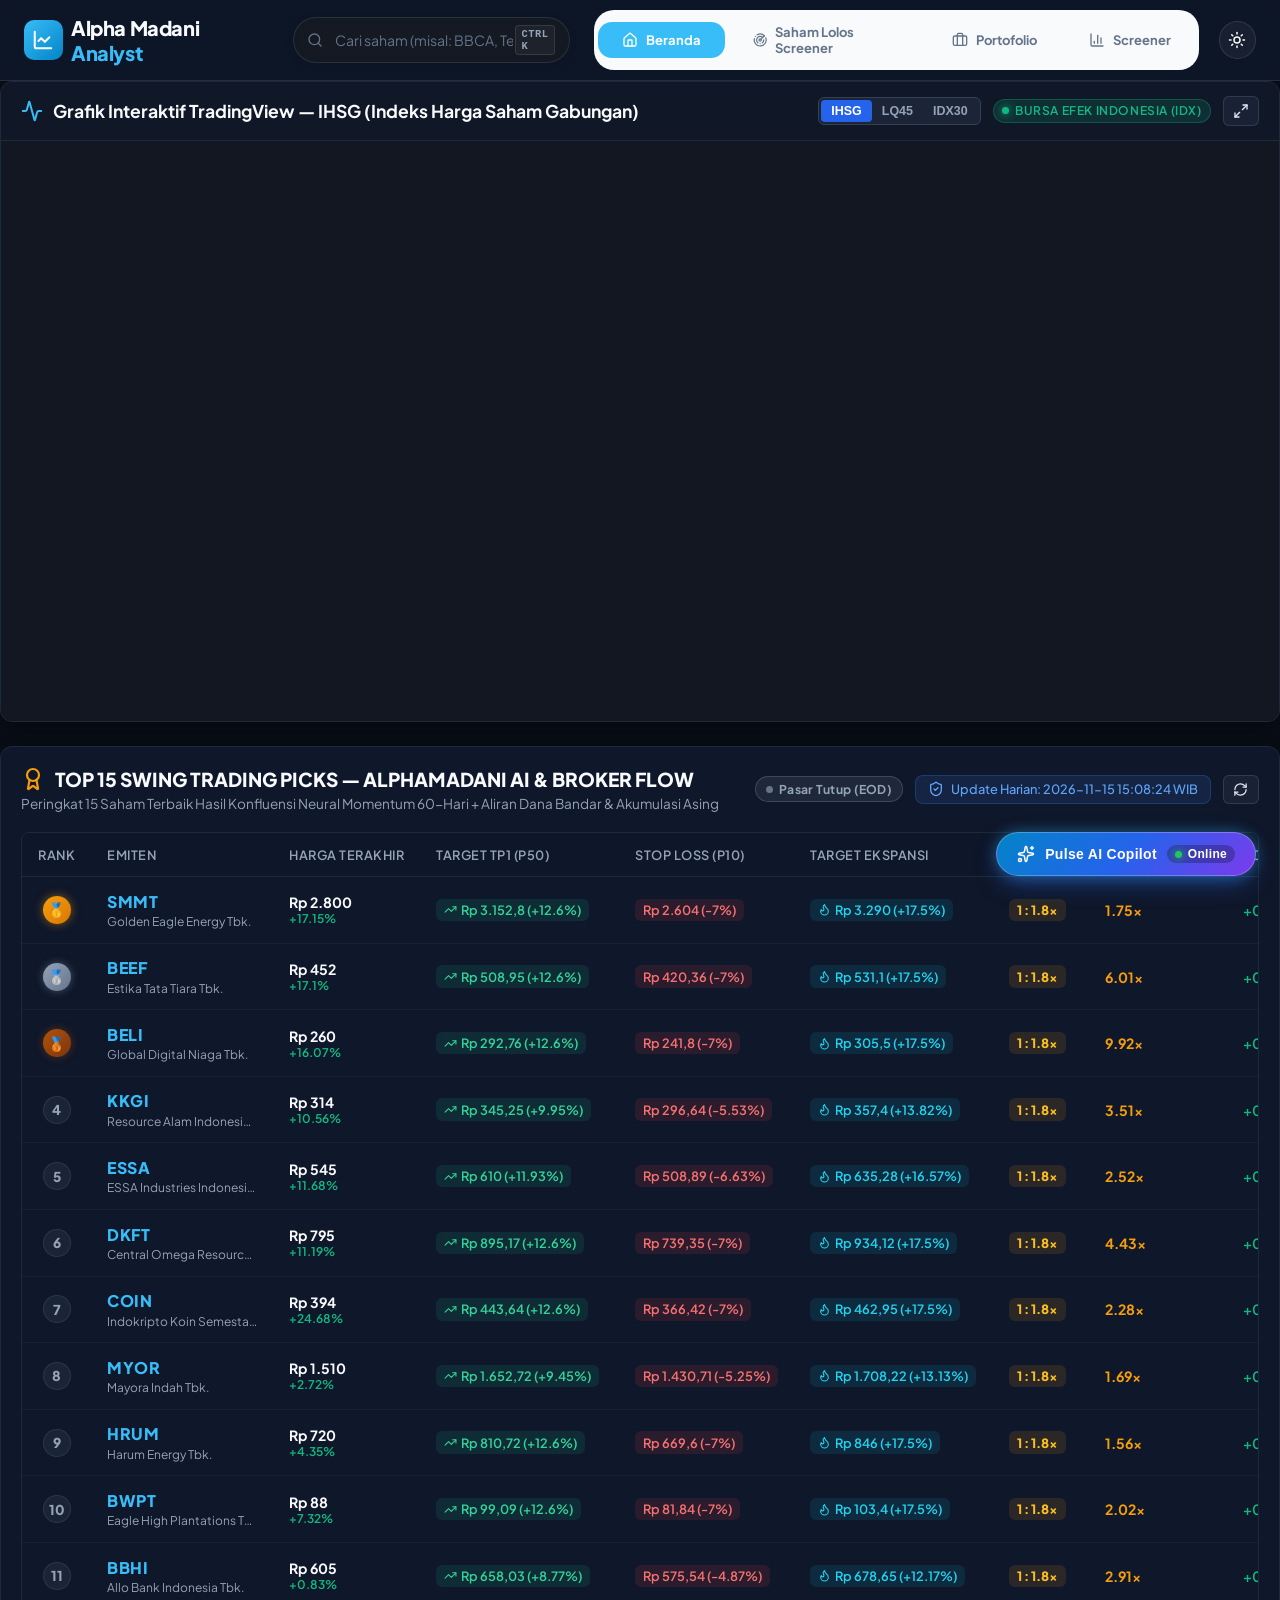
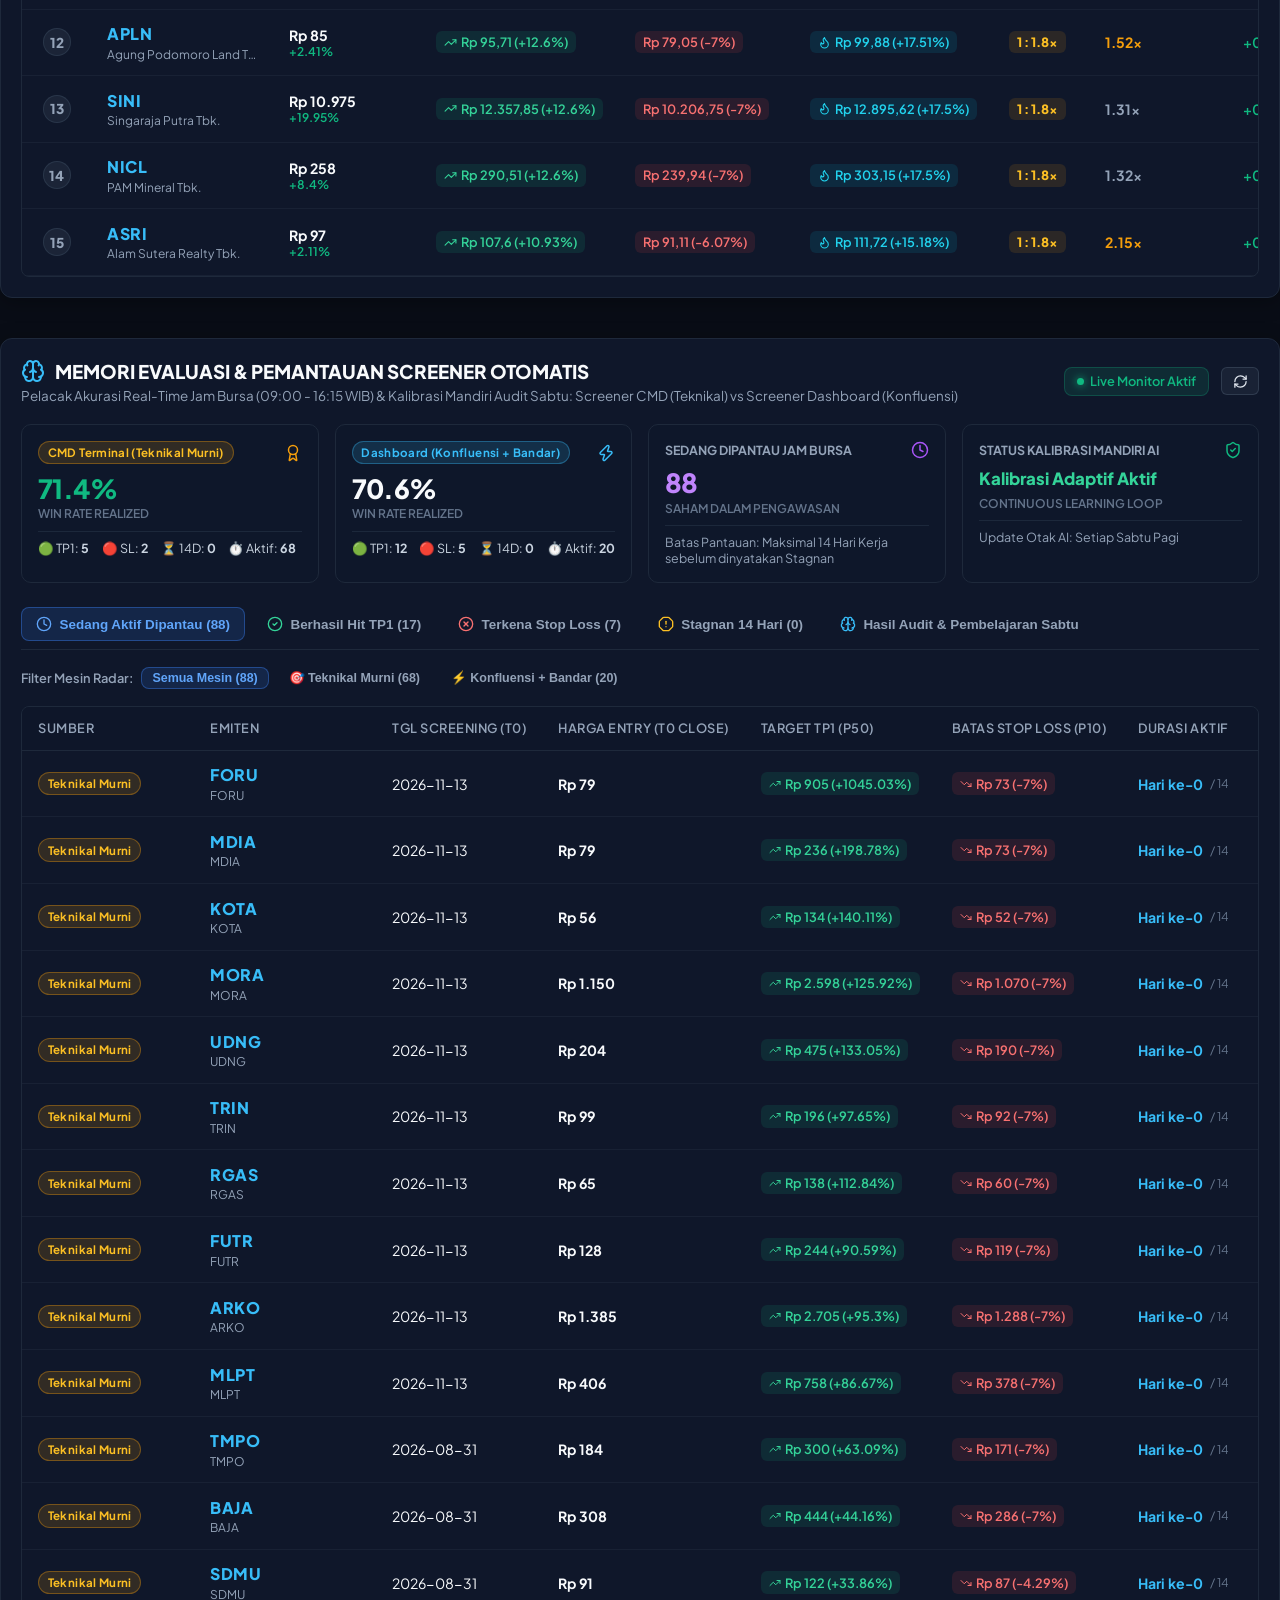
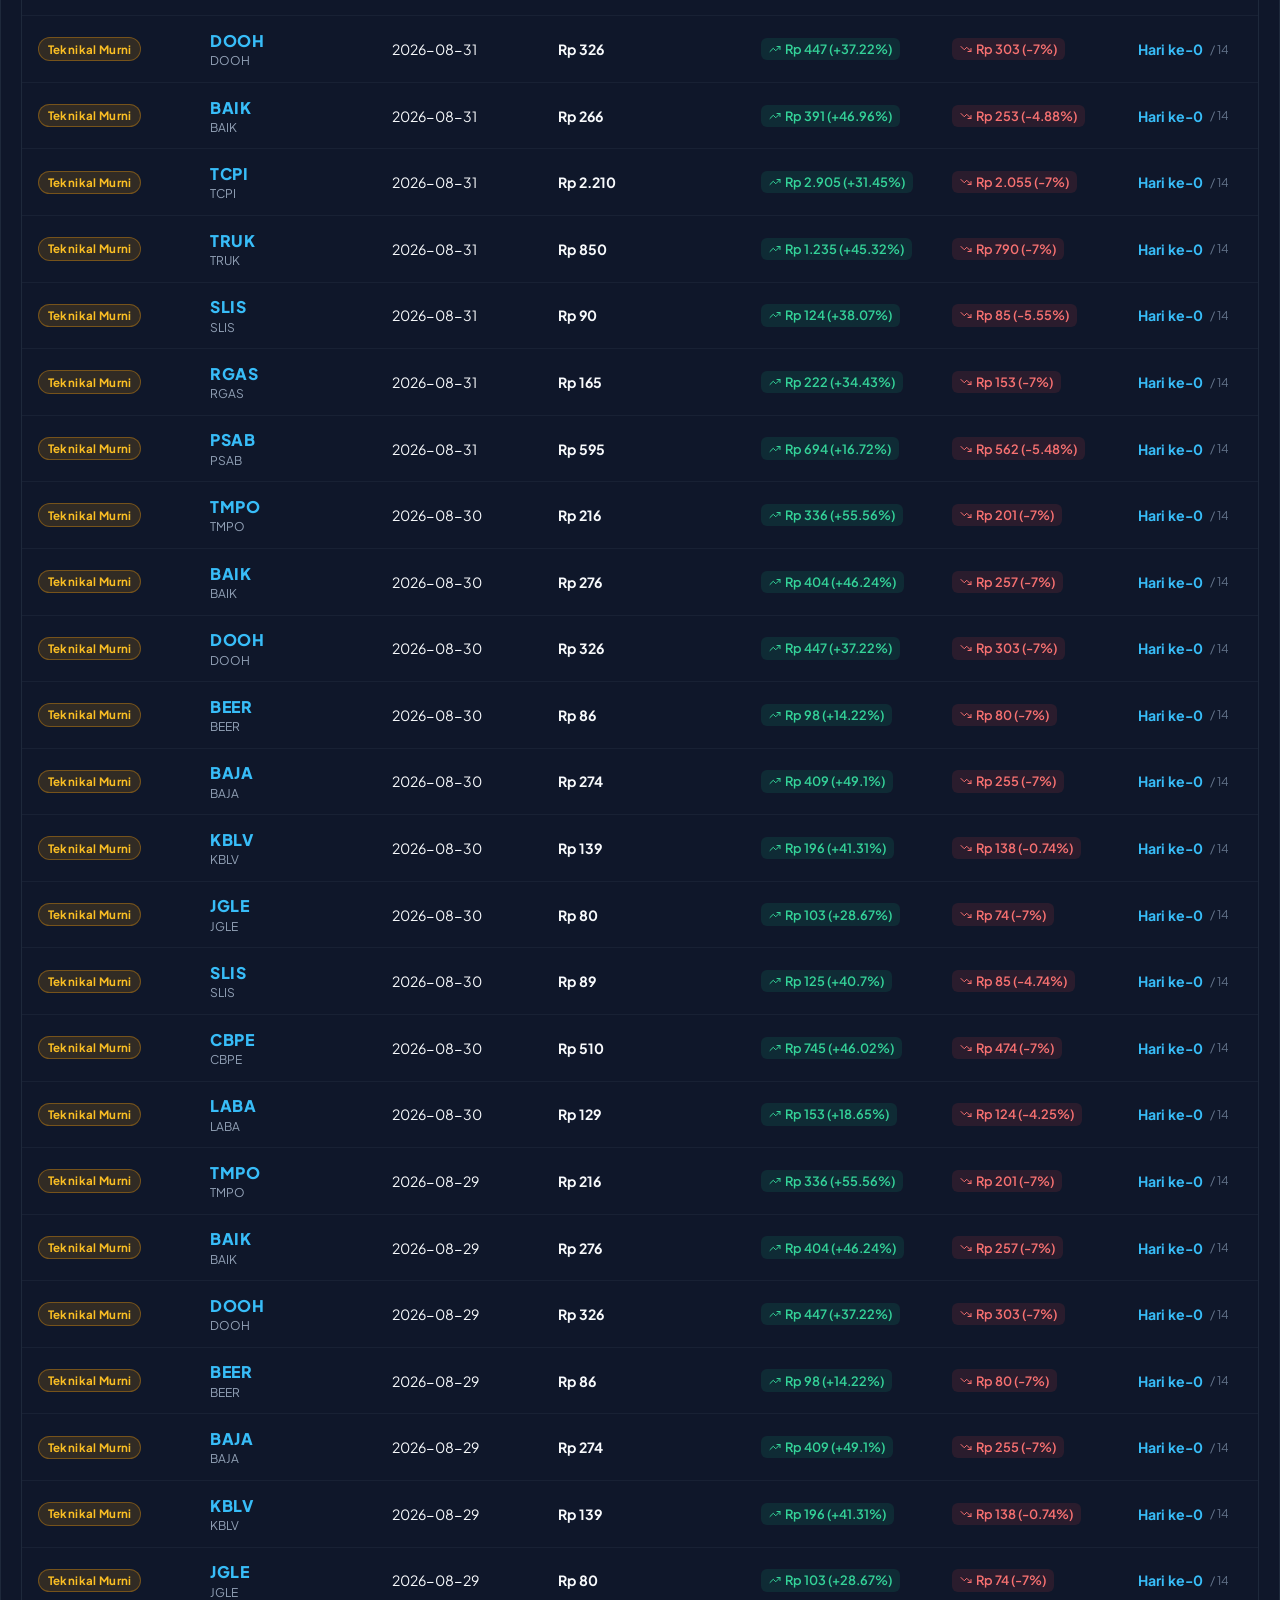
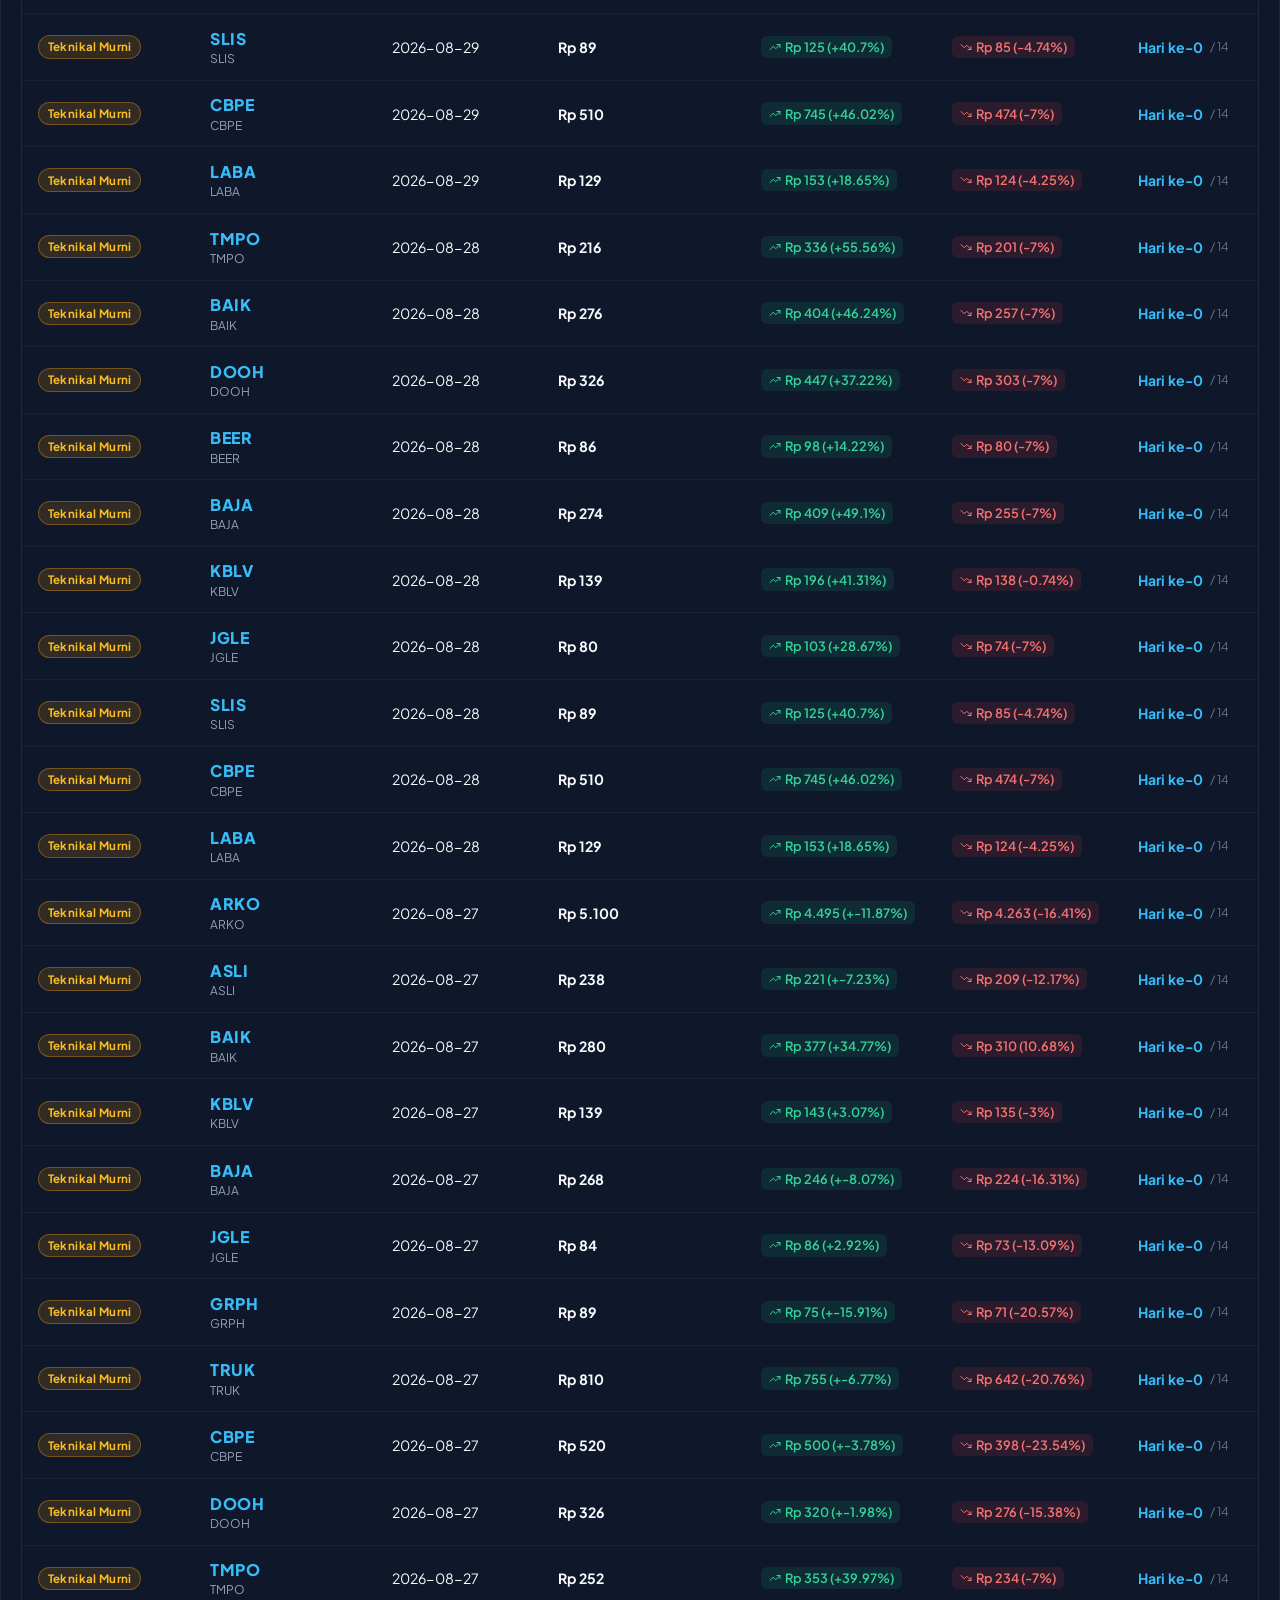
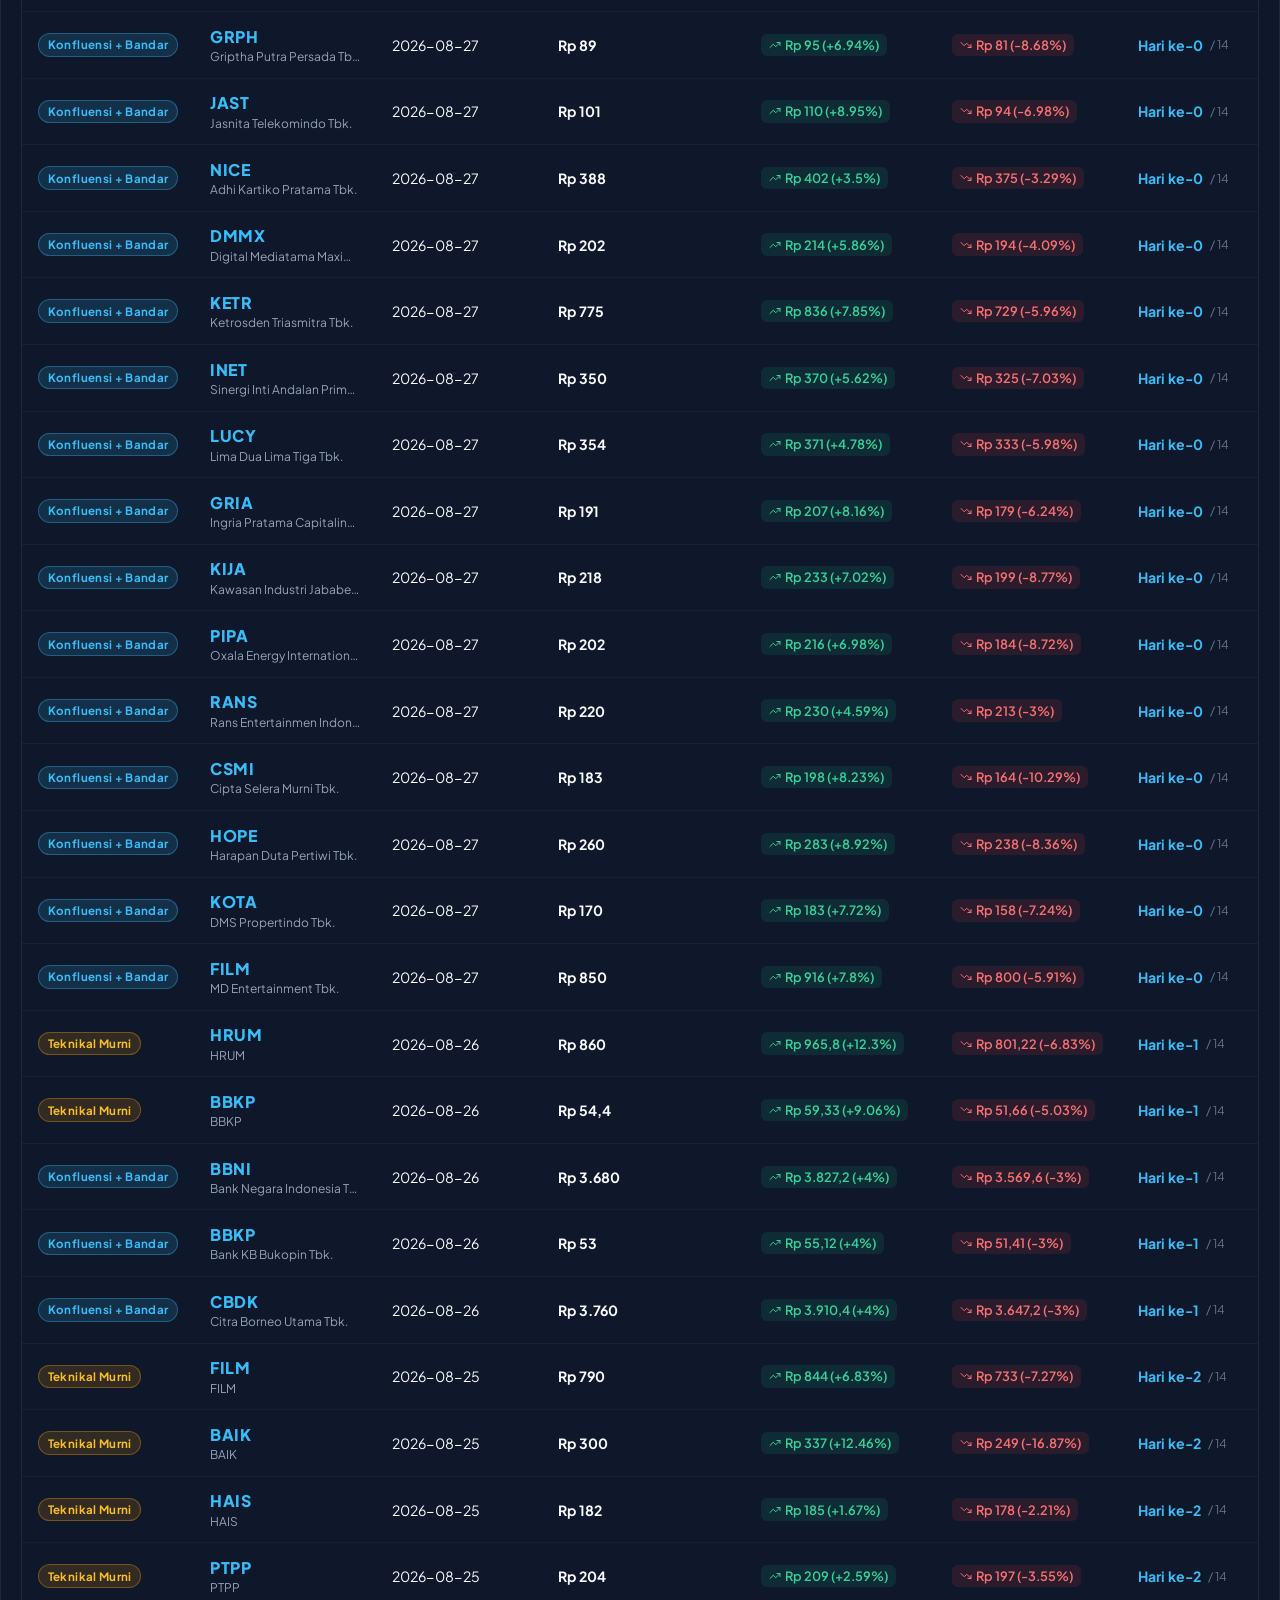
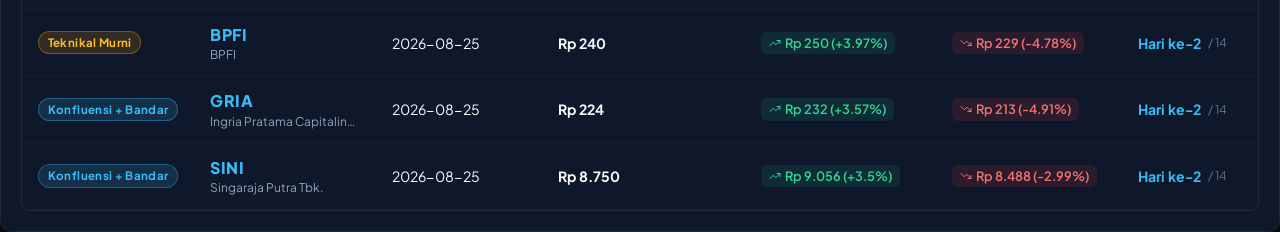
==== commit e57ed054: "feat(fase-3-4): live adaptive price feed, paper trading simulator, and repositioned AI copilot FAB" ====
--- a/index.html
+++ b/index.html
@@ -3,6 +3,9 @@
   <head>
     <meta charset="UTF-8" />
     <meta name="viewport" content="width=device-width, initial-scale=1" />
+    <meta http-equiv="Cache-Control" content="no-cache, no-store, must-revalidate" />
+    <meta http-equiv="Pragma" content="no-cache" />
+    <meta http-equiv="Expires" content="0" />
     <link rel="preconnect" href="https://fonts.googleapis.com" />
     <link rel="preconnect" href="https://fonts.gstatic.com" crossorigin />
     <link
@@ -10,8 +13,8 @@
       rel="stylesheet"
     />
     <title>Alpha Madani Analyst - IDX AI Quant Screener</title>
-    <script type="module" crossorigin src="./assets/index-Bc3D_UMy.js"></script>
-    <link rel="stylesheet" crossorigin href="./assets/index-CIH9p6wD.css">
+    <script type="module" crossorigin src="./assets/index-BxKlXOe5.js"></script>
+    <link rel="stylesheet" crossorigin href="./assets/index-BWYakV7E.css">
   </head>
   <body>
     <div id="root"></div>
--- a/assets/index-BWYakV7E.css
+++ b/assets/index-BWYakV7E.css
@@ -0,0 +1 @@
+@import "https://fonts.googleapis.com/css2?family=Plus+Jakarta+Sans:wght@400;500;600;700;800&display=swap";.home-container{flex-direction:column;gap:1.5rem;padding-bottom:3rem;display:flex}.ihsg-chart-card{background:var(--bg-card,#131722);border:1px solid var(--border-color,#1e293b);border-radius:12px;overflow:hidden;box-shadow:0 4px 20px #00000059}.ihsg-chart-header{border-bottom:1px solid var(--border-color,#1e293b);background:#0f172aa6;flex-wrap:wrap;justify-content:space-between;align-items:center;gap:.75rem;padding:.9rem 1.25rem;display:flex}.ihsg-chart-title{color:var(--text-primary,#f8fafc);align-items:center;gap:.6rem;margin:0;font-size:1.1rem;font-weight:700;display:flex}.ihsg-badge-live{color:#10b981;text-transform:uppercase;letter-spacing:.05em;background:#10b98126;border:1px solid #10b9814d;border-radius:9999px;align-items:center;gap:.35rem;padding:.2rem .55rem;font-size:.75rem;font-weight:600;display:inline-flex}.ihsg-live-dot{background:#10b981;border-radius:50%;width:7px;height:7px;animation:1.8s infinite pulse-dot;box-shadow:0 0 8px #10b981}@keyframes pulse-dot{0%,to{opacity:1;transform:scale(1)}50%{opacity:.4;transform:scale(.85)}}.ihsg-chart-container{background:#131722;width:100%;height:560px;position:relative}.top15-section-card{background:var(--bg-card,#0f172a);border:1px solid var(--border-color,#1e293b);border-radius:12px;padding:1.25rem;box-shadow:0 4px 20px #0000004d}.top15-header{flex-wrap:wrap;justify-content:space-between;align-items:center;gap:.75rem;margin-bottom:1.25rem;display:flex}.top15-title-group{flex-direction:column;gap:.25rem;display:flex}.top15-title{color:var(--text-primary,#f8fafc);align-items:center;gap:.6rem;margin:0;font-size:1.2rem;font-weight:800;display:flex}.top15-subtitle{color:var(--text-secondary,#94a3b8);margin:0;font-size:.85rem}.top15-meta-badge{color:#60a5fa;background:#3b82f61f;border:1px solid #3b82f640;border-radius:8px;align-items:center;gap:.4rem;padding:.35rem .75rem;font-size:.8rem;font-weight:500;display:inline-flex}.top15-table-wrapper{border:1px solid var(--border-color,#1e293b);border-radius:8px;width:100%;overflow-x:auto}.top15-table{border-collapse:collapse;text-align:left;width:100%;font-size:.88rem}.top15-table th{color:var(--text-secondary,#94a3b8);border-bottom:1px solid var(--border-color,#1e293b);white-space:nowrap;text-transform:uppercase;letter-spacing:.04em;background:#0f172ad9;padding:.85rem 1rem;font-size:.8rem;font-weight:600}.top15-table td{color:var(--text-primary,#f8fafc);vertical-align:middle;white-space:nowrap;border-bottom:1px solid #1e293b99;padding:.85rem 1rem}.top15-row{cursor:pointer;transition:all .18s ease-in-out}.top15-row:hover{transform:translateY(-1px);background:#3b82f614!important}.rank-badge{border-radius:50%;justify-content:center;align-items:center;width:28px;height:28px;font-size:.85rem;font-weight:800;display:inline-flex}.rank-1{color:#fff;background:linear-gradient(135deg,#f59e0b,#d97706);box-shadow:0 0 10px #f59e0b80}.rank-2{color:#fff;background:linear-gradient(135deg,#94a3b8,#64748b);box-shadow:0 0 8px #94a3b866}.rank-3{color:#fff;background:linear-gradient(135deg,#b45309,#78350f);box-shadow:0 0 8px #b4530966}.rank-other{color:#94a3b8;background:#1e293bcc;border:1px solid #33415599}.stock-ticker-cell{flex-direction:column;gap:.15rem;display:flex}.stock-ticker-code{color:#38bdf8;letter-spacing:.03em;font-size:1rem;font-weight:800}.stock-ticker-name{color:var(--text-secondary,#94a3b8);text-overflow:ellipsis;max-width:150px;font-size:.75rem;overflow:hidden}.metric-pill{border-radius:6px;align-items:center;gap:.25rem;padding:.2rem .5rem;font-size:.8rem;font-weight:600;display:inline-flex}.pill-green{color:#34d399;background:#10b9811f}.pill-red{color:#f87171;background:#ef44441f}.pill-cyan{color:#22d3ee;background:#06b6d41f}.pill-gold{color:#fbbf24;background:#f59e0b1f}.action-tag{text-transform:uppercase;letter-spacing:.04em;border-radius:6px;align-items:center;padding:.3rem .65rem;font-size:.78rem;font-weight:700;display:inline-flex}.tag-entry{color:#10b981;background:#10b98133;border:1px solid #10b98166}.tag-breakout{color:#60a5fa;background:#3b82f633;border:1px solid #3b82f666}.tag-weakness{color:#fbbf24;background:#f59e0b33;border:1px solid #f59e0b66}.view-btn{color:#e2e8f0;background:#1e293bb3;border:1px solid #47556980;border-radius:6px;align-items:center;gap:.3rem;padding:.35rem .75rem;font-size:.8rem;font-weight:600;text-decoration:none;transition:all .15s;display:inline-flex}.view-btn:hover{color:#fff;background:#2563eb;border-color:#3b82f6}.memory-panel-card{background:var(--bg-card,#0f172a);border:1px solid var(--border-color,#1e293b);border-radius:12px;margin-top:1rem;padding:1.25rem;box-shadow:0 4px 20px #0000004d}.memory-panel-header{flex-wrap:wrap;justify-content:space-between;align-items:center;gap:.75rem;margin-bottom:1.25rem;display:flex}.memory-title-group{flex-direction:column;gap:.25rem;display:flex}.memory-title{color:var(--text-primary,#f8fafc);align-items:center;gap:.6rem;margin:0;font-size:1.18rem;font-weight:800;display:flex}.memory-subtitle{color:var(--text-secondary,#94a3b8);margin:0;font-size:.84rem}.memory-live-badge{color:#10b981;background:#10b9811f;border:1px solid #10b98140;border-radius:8px;align-items:center;gap:.4rem;padding:.35rem .75rem;font-size:.8rem;font-weight:600;display:inline-flex}.memory-stats-grid{grid-template-columns:repeat(auto-fit,minmax(240px,1fr));gap:1rem;margin-bottom:1.5rem;display:grid}.memory-stat-box{border:1px solid var(--border-color,#1e293b);background:#0f172aa6;border-radius:10px;flex-direction:column;gap:.6rem;padding:1rem;transition:transform .15s,border-color .15s;display:flex}.memory-stat-box:hover{border-color:#3b82f6;transform:translateY(-2px)}.memory-stat-head{justify-content:space-between;align-items:center;display:flex}.memory-stat-tag{color:#94a3b8;text-transform:uppercase;font-size:.78rem;font-weight:700}.memory-stat-main{flex-direction:column;display:flex}.memory-stat-num{letter-spacing:-.02em;font-size:1.65rem;font-weight:900;line-height:1.1}.memory-stat-label{color:#64748b;text-transform:uppercase;margin-top:.2rem;font-size:.75rem;font-weight:600}.memory-stat-footer{color:#cbd5e1;border-top:1px solid #33415566;flex-wrap:wrap;gap:.5rem .8rem;padding-top:.5rem;font-size:.78rem;display:flex}.memory-source-pill{letter-spacing:.03em;border-radius:9999px;align-items:center;padding:.2rem .55rem;font-size:.72rem;font-weight:700;display:inline-flex}.memory-source-pill.cmd{color:#fbbf24;background:#f59e0b26;border:1px solid #f59e0b59}.memory-source-pill.dashboard{color:#38bdf8;background:#38bdf826;border:1px solid #38bdf859}.memory-tabs-nav{border-bottom:1px solid var(--border-color,#1e293b);gap:.4rem;margin-bottom:1rem;padding-bottom:.5rem;display:flex;overflow-x:auto}.memory-tab-btn{color:var(--text-secondary,#94a3b8);cursor:pointer;white-space:nowrap;background:0 0;border:1px solid #0000;border-radius:8px;align-items:center;gap:.45rem;padding:.5rem .9rem;font-size:.84rem;font-weight:600;transition:all .15s;display:inline-flex}.memory-tab-btn:hover{color:#f8fafc;background:#1e293b99}.memory-tab-btn.active{color:#60a5fa;background:#3b82f626;border-color:#3b82f666;font-weight:700}.memory-audit-box{border:1px solid var(--border-color,#1e293b);background:#0f172a99;border-radius:10px;padding:1.25rem}.memory-audit-header{border-bottom:1px solid #1e293b;align-items:center;gap:.6rem;padding-bottom:.75rem;display:flex}.audit-insight-card{border:1px solid;border-radius:8px;padding:1rem}.audit-insight-card.positive{background:#10b98114;border-color:#10b98140}.audit-insight-card.risk{background:#ef444414;border-color:#ef444440}.desktop-only-table{display:block}.mobile-only-cards,.mobile-bottom-nav{display:none}@media (width<=768px){.desktop-only-table{display:none!important}.mobile-only-cards{flex-direction:column!important;gap:.75rem!important;width:100%!important;display:flex!important}.mobile-stock-card{-webkit-backdrop-filter:blur(14px);cursor:pointer;-webkit-tap-highlight-color:transparent;background:#0f172ae0;border:1px solid #38bdf82e;border-radius:14px;padding:.95rem;transition:transform .15s,background .15s,border-color .15s;box-shadow:0 4px 16px #00000059}.mobile-stock-card:active{background:#1e293bf2;border-color:#38bdf880;transform:scale(.985)}.m-card-header{border-bottom:1px solid #ffffff12;justify-content:space-between;align-items:flex-start;gap:.5rem;margin-bottom:.65rem;padding-bottom:.55rem;display:flex}.m-card-left{align-items:center;gap:.6rem;min-width:0;display:flex}.m-stock-info{flex-direction:column;min-width:0;display:flex}.m-stock-ticker{color:#f8fafc;letter-spacing:.02em;font-size:1.1rem;font-weight:800;line-height:1.2}.m-stock-name{color:#94a3b8;white-space:nowrap;text-overflow:ellipsis;max-width:155px;font-size:.75rem;overflow:hidden}.m-card-right{flex-direction:column;flex-shrink:0;align-items:flex-end;display:flex}.m-stock-price{color:#f8fafc;font-size:1.05rem;font-weight:800;line-height:1.2}.m-stock-change{margin-top:2px;font-size:.75rem;font-weight:700}.m-stock-change.pos{color:#10b981}.m-stock-change.neg{color:#ef4444}.m-card-grid{grid-template-columns:1fr 1fr 1fr;gap:.45rem;margin-bottom:.65rem;display:grid}.m-grid-box{background:#1e293b8c;border:1px solid #ffffff0f;border-radius:9px;flex-direction:column;gap:2px;padding:.45rem .55rem;display:flex}.m-grid-box.green{background:#10b98114;border-color:#10b98140}.m-grid-box.red{background:#ef444414;border-color:#ef444440}.m-grid-box.gold{background:#f59e0b14;border-color:#f59e0b40}.m-grid-lbl{color:#94a3b8;text-transform:uppercase;letter-spacing:.03em;font-size:.65rem;font-weight:700}.m-grid-val{white-space:nowrap;text-overflow:ellipsis;font-size:.78rem;font-weight:800;overflow:hidden}.m-card-footer{justify-content:space-between;align-items:center;gap:.5rem;display:flex}.m-setup-info{color:#cbd5e1;text-overflow:ellipsis;white-space:nowrap;align-items:center;gap:.35rem;font-size:.74rem;display:flex;overflow:hidden}.m-setup-text{text-overflow:ellipsis;white-space:nowrap;overflow:hidden}.mobile-bottom-nav{-webkit-backdrop-filter:blur(20px)!important;z-index:10000!important;background:#0f172af2!important;border-top:1px solid #38bdf838!important;justify-content:space-around!important;align-items:center!important;height:62px!important;padding:0 4px!important;display:flex!important;position:fixed!important;bottom:0!important;left:0!important;right:0!important;box-shadow:0 -6px 25px #00000080!important}.mobile-nav-item{color:#94a3b8!important;-webkit-tap-highlight-color:transparent!important;flex-direction:column!important;flex:1!important;justify-content:center!important;align-items:center!important;gap:3px!important;height:100%!important;font-size:.68rem!important;font-weight:600!important;text-decoration:none!important;transition:color .15s!important;display:flex!important}.mobile-nav-item.active{color:#38bdf8!important;font-weight:800!important}.mobile-nav-item.active svg{color:#38bdf8!important;filter:drop-shadow(0 0 8px #38bdf8a6)!important}.idx-nav{display:none!important}.idx-header-inner{height:54px!important;padding:0 10px!important}.idx-logo-text{font-size:.98rem!important}.idx-logo-icon{width:30px!important;height:30px!important}.header-search-kbd{display:none!important}.header-search-input{padding:.4rem .6rem .4rem 2rem!important;font-size:.8rem!important}.idx-main{padding:10px 10px 80px!important}.pulse-fab-container{bottom:74px!important;left:auto!important;right:12px!important}.pulse-fab-button{padding:7px 13px!important;font-size:.75rem!important;box-shadow:0 4px 15px #0006!important}.ihsg-chart-container{height:290px!important}.ihsg-chart-header{flex-direction:column!important;align-items:flex-start!important;gap:.5rem!important;padding:.65rem .85rem!important}.ihsg-chart-title{font-size:.95rem!important}.memory-stats-grid{grid-template-columns:1fr 1fr!important;gap:8px!important}.memory-stat-box{border-radius:12px!important;padding:.75rem .85rem!important}.memory-stat-num{font-size:1.35rem!important}.memory-stat-footer{flex-wrap:wrap!important;gap:.2rem .45rem!important;font-size:.7rem!important}.memory-tabs-nav{-webkit-overflow-scrolling:touch!important;scrollbar-width:none!important;flex-wrap:nowrap!important;gap:6px!important;padding-bottom:4px!important;overflow-x:auto!important}.memory-tabs-nav::-webkit-scrollbar{display:none!important}.memory-tab-btn{white-space:nowrap!important;border-radius:9999px!important;flex-shrink:0!important;padding:.42rem .8rem!important;font-size:.76rem!important}.top15-header,.memory-panel-header{flex-direction:column!important;align-items:flex-start!important;gap:.65rem!important}.top15-title,.memory-title{font-size:1rem!important}.top15-subtitle,.memory-subtitle{font-size:.74rem!important;line-height:1.35!important}.top15-section-card,.memory-panel-card{border-radius:14px!important;padding:.85rem!important}}@keyframes tick-up-glow{0%{color:#34d399;background-color:#10b98173;box-shadow:0 0 10px #10b98180}to{box-shadow:none;background-color:#0000}}@keyframes tick-down-glow{0%{color:#f87171;background-color:#ef444473;box-shadow:0 0 10px #ef444480}to{box-shadow:none;background-color:#0000}}.price-tick-up{border-radius:4px;padding:0 4px;animation:1.5s ease-out tick-up-glow}.price-tick-down{border-radius:4px;padding:0 4px;animation:1.5s ease-out tick-down-glow}.market-status-pill{letter-spacing:.3px;border-radius:9999px;align-items:center;gap:6px;padding:.25rem .65rem;font-size:.76rem;font-weight:700;display:inline-flex}.market-status-pill.open{color:#34d399;background:#10b98126;border:1px solid #10b98159}.market-status-pill.closed{color:#94a3b8;background:#94a3b81f;border:1px solid #94a3b840}.market-pulse-dot{border-radius:50%;width:7px;height:7px}.market-status-pill.open .market-pulse-dot{background-color:#10b981;animation:1.5s infinite pulse-dot;box-shadow:0 0 8px #10b981}.market-status-pill.closed .market-pulse-dot{background-color:#64748b}.pulse-fab-container{z-index:9999;-webkit-user-select:none;user-select:none;align-items:center;gap:12px;display:flex;position:fixed;bottom:24px;left:auto;right:24px}.pulse-fab-button{color:#fff;cursor:pointer;letter-spacing:.3px;background:linear-gradient(135deg,#0284c7 0%,#2563eb 50%,#7c3aed 100%);border:1px solid #ffffff40;border-radius:9999px;outline:none;align-items:center;gap:10px;padding:12px 20px;font-size:14px;font-weight:600;transition:all .3s cubic-bezier(.4,0,.2,1);display:flex;box-shadow:0 10px 25px -5px #2563eb80,0 0 15px #38bdf866}.pulse-fab-button:hover{border-color:#ffffff80;transform:translateY(-3px)scale(1.03);box-shadow:0 15px 30px -5px #2563ebb3,0 0 25px #38bdf899}.pulse-fab-button:active{transform:translateY(0)scale(.98)}.pulse-fab-icon{justify-content:center;align-items:center;animation:2s ease-in-out infinite pulse-glow;display:flex}@keyframes pulse-glow{0%,to{filter:drop-shadow(0 0 2px #38bdf8);transform:scale(1)}50%{filter:drop-shadow(0 0 8px #60a5fa);transform:scale(1.15)}}.pulse-fab-badge{background:#00000040;border-radius:9999px;align-items:center;gap:6px;padding:2px 8px;font-size:12px;display:inline-flex}.pulse-fab-dot{background-color:#22c55e;border-radius:50%;width:7px;height:7px;animation:1.5s infinite blink;box-shadow:0 0 8px #22c55e}@keyframes blink{0%,to{opacity:1}50%{opacity:.4}}.pulse-chat-window{-webkit-backdrop-filter:blur(20px);z-index:9999;background:#0b1121f2;border:1px solid #38bdf84d;border-radius:18px;flex-direction:column;width:440px;max-width:calc(100vw - 48px);height:620px;max-height:calc(100vh - 120px);font-family:inherit;animation:.25s cubic-bezier(.16,1,.3,1) chat-appear;display:flex;position:fixed;bottom:84px;left:auto;right:24px;overflow:hidden;box-shadow:0 25px 50px -12px #000000b3,0 0 30px #0ea5e926}.pulse-chat-window.minimized{height:56px;overflow:hidden}@keyframes chat-appear{0%{opacity:0;transform:translateY(20px)scale(.96)}to{opacity:1;transform:translateY(0)scale(1)}}.pulse-chat-header{background:linear-gradient(90deg,#0f172ae6 0%,#1e293be6 100%);border-bottom:1px solid #ffffff14;justify-content:space-between;align-items:center;padding:14px 18px;display:flex}.pulse-header-title{align-items:center;gap:10px;display:flex}.pulse-header-title h4{color:#f8fafc;align-items:center;gap:8px;margin:0;font-size:15px;font-weight:700;display:flex}.pulse-header-sub{color:#38bdf8;align-items:center;gap:4px;font-size:11px;display:flex}.pulse-header-actions{align-items:center;gap:6px;display:flex}.pulse-header-btn{color:#94a3b8;cursor:pointer;background:0 0;border:none;border-radius:8px;justify-content:center;align-items:center;padding:6px;transition:all .2s;display:flex}.pulse-header-btn:hover{color:#fff;background:#ffffff1a}.pulse-quick-chips{scrollbar-width:none;background:#0f172a99;border-bottom:1px solid #ffffff0d;gap:6px;padding:10px 14px;display:flex;overflow-x:auto}.pulse-quick-chips::-webkit-scrollbar{display:none}.pulse-chip{white-space:nowrap;color:#cbd5e1;cursor:pointer;background:#1e293bcc;border:1px solid #38bdf833;border-radius:9999px;align-items:center;gap:4px;padding:5px 10px;font-size:11px;font-weight:500;transition:all .2s;display:inline-flex}.pulse-chip:hover{color:#38bdf8;background:#0ea5e940;border-color:#38bdf8;transform:translateY(-1px)}.pulse-chat-body{scroll-behavior:smooth;flex-direction:column;flex:1;gap:14px;padding:16px;display:flex;overflow-y:auto}.pulse-message{flex-direction:column;max-width:92%;animation:.2s ease-out msg-in;display:flex}@keyframes msg-in{0%{opacity:0;transform:translateY(8px)}to{opacity:1;transform:translateY(0)}}.pulse-message.user{align-self:flex-end}.pulse-message.assistant{align-self:flex-start;width:100%}.pulse-bubble{word-break:break-word;border-radius:14px;padding:12px 16px;font-size:13.5px;line-height:1.55}.pulse-message.user .pulse-bubble{color:#fff;background:linear-gradient(135deg,#0284c7 0%,#2563eb 100%);border-bottom-right-radius:4px;box-shadow:0 4px 12px #2563eb4d}.pulse-message.assistant .pulse-bubble{color:#f1f5f9;background:#1e293bb3;border:1px solid #ffffff14;border-bottom-left-radius:4px;box-shadow:0 4px 12px #0000004d}.pulse-bubble h3{color:#38bdf8;margin:8px 0 6px;font-size:15px;font-weight:700}.pulse-bubble p{margin:0 0 8px}.pulse-bubble p:last-child{margin-bottom:0}.pulse-bubble ul{margin:4px 0 8px 18px;padding:0}.pulse-bubble li{margin-bottom:4px}.pulse-bubble table{border-collapse:collapse;border:1px solid #ffffff1f;border-radius:6px;width:100%;margin:10px 0;font-size:12px;overflow:hidden}.pulse-bubble th,.pulse-bubble td{text-align:left;border:1px solid #ffffff14;padding:6px 10px}.pulse-bubble th{color:#38bdf8;background:#0f172acc;font-weight:600}.pulse-bubble td{background:#1e293b66}.pulse-bubble code{color:#f59e0b;background:#0f172a99;border-radius:4px;padding:2px 6px;font-family:monospace;font-size:12px}.pulse-typing{background:#1e293bb3;border:1px solid #ffffff14;border-radius:14px;align-items:center;gap:5px;width:fit-content;padding:12px 18px;display:flex}.pulse-dot{background:#38bdf8;border-radius:50%;width:6px;height:6px;animation:1.4s ease-in-out infinite both typing-bounce}.pulse-dot:first-child{animation-delay:-.32s}.pulse-dot:nth-child(2){animation-delay:-.16s}@keyframes typing-bounce{0%,80%,to{opacity:.3;transform:scale(0)}40%{opacity:1;transform:scale(1)}}.pulse-chat-footer{background:#0f172af2;border-top:1px solid #ffffff14;align-items:center;gap:10px;padding:12px 14px;display:flex}.pulse-input-box{color:#fff;background:#1e293bcc;border:1px solid #38bdf833;border-radius:12px;outline:none;flex:1;padding:10px 14px;font-family:inherit;font-size:13.5px;transition:all .2s}.pulse-input-box:focus{background:#1e293b;border-color:#38bdf8;box-shadow:0 0 10px #38bdf840}.pulse-input-box::placeholder{color:#64748b}.pulse-send-btn{color:#fff;cursor:pointer;background:linear-gradient(135deg,#0284c7 0%,#2563eb 100%);border:none;border-radius:12px;flex-shrink:0;justify-content:center;align-items:center;width:40px;height:40px;transition:all .2s;display:flex}.pulse-send-btn:hover:not(:disabled){transform:translateY(-2px);box-shadow:0 4px 12px #2563eb66}.pulse-send-btn:disabled{opacity:.5;cursor:not-allowed}@media (width<=768px){.pulse-chat-window{width:auto;max-width:none;height:calc(100vh - 100px);max-height:540px;bottom:74px;left:12px;right:12px}.pulse-fab-container{bottom:74px;left:auto;right:16px}}.header-search-container{flex:1;max-width:420px;margin:0 1.5rem;position:relative}.header-search-input-wrapper{background:var(--idx-input-bg);border:1px solid var(--idx-border);-webkit-backdrop-filter:blur(8px);backdrop-filter:blur(8px);border-radius:9999px;align-items:center;padding:.4rem .85rem;transition:all .2s cubic-bezier(.16,1,.3,1);display:flex;position:relative;box-shadow:0 2px 8px #00000014}.header-search-input-wrapper:focus-within{border-color:var(--idx-primary);box-shadow:0 0 0 3px var(--idx-primary-soft), 0 4px 16px #00000026}.header-search-icon{color:var(--idx-text-muted);flex-shrink:0;margin-right:.6rem}.header-search-input{color:var(--idx-text-primary);background:0 0;border:none;outline:none;flex:1;font-family:inherit;font-size:.88rem}.header-search-input::placeholder{color:var(--idx-text-muted)}.header-search-clear{color:var(--idx-text-muted);cursor:pointer;background:0 0;border:none;border-radius:50%;align-items:center;margin-right:.4rem;padding:.2rem;display:flex}.header-search-clear:hover{color:var(--idx-text-primary);background:#80808026}.header-search-kbd{color:var(--idx-text-secondary);border:1px solid var(--idx-border);text-transform:uppercase;letter-spacing:.5px;background:#8080801a;border-radius:4px;padding:.15rem .35rem;font-size:.65rem;font-weight:600}.header-search-dropdown{background:var(--idx-card-bg);border:1px solid var(--idx-border);box-shadow:0 12px 32px #00000059, 0 0 0 1px var(--idx-border);-webkit-backdrop-filter:blur(16px);backdrop-filter:blur(16px);z-index:1000;border-radius:12px;max-height:420px;position:absolute;top:calc(100% + 8px);left:0;right:0;overflow-y:auto}.header-search-list{margin:0;padding:.4rem;list-style:none}.header-search-item{cursor:pointer;border-bottom:1px solid var(--idx-border-subtle);border-radius:8px;justify-content:space-between;align-items:center;padding:.65rem .85rem;transition:all .15s;display:flex}.header-search-item:last-child{border-bottom:none}.header-search-item:hover,.header-search-item.selected{background:var(--idx-primary-soft);border-color:var(--idx-primary)}.search-item-left{align-items:center;gap:.75rem;min-width:0;display:flex}.search-item-code{color:var(--idx-primary);background:var(--idx-primary-soft);border:1px solid var(--idx-primary);letter-spacing:.5px;border-radius:6px;padding:.2rem .5rem;font-size:.95rem;font-weight:700}.search-item-name{color:var(--idx-text-primary);white-space:nowrap;text-overflow:ellipsis;max-width:180px;font-size:.88rem;overflow:hidden}.search-item-sector{color:var(--idx-text-secondary);background:#8080801a;border-radius:4px;padding:.15rem .4rem;font-size:.75rem}.search-item-right{text-align:right;flex-shrink:0}.search-item-price{color:var(--idx-text-primary);font-size:.88rem;font-weight:600;display:block}.search-item-change{justify-content:flex-end;align-items:center;gap:.2rem;font-size:.75rem;font-weight:600;display:flex}.search-item-change.positive{color:var(--idx-up)}.search-item-change.negative{color:var(--idx-down)}.header-search-loading,.header-search-empty{text-align:center;color:var(--idx-text-secondary);padding:1.5rem}.theme-toggle-btn{border:1px solid var(--idx-border);width:38px;height:38px;color:var(--idx-text-primary);cursor:pointer;background:#8080801a;border-radius:50%;justify-content:center;align-items:center;margin-left:.75rem;transition:all .2s;display:flex}.theme-toggle-btn:hover{background:var(--idx-primary-soft);color:var(--idx-primary);border-color:var(--idx-primary);transform:scale(1.05)}.ai-insight-box{-webkit-backdrop-filter:blur(8px);backdrop-filter:blur(8px);background:linear-gradient(135deg,#38bdf814 0%,#10b9810f 100%);border:1px solid #38bdf84d;border-radius:14px;margin-bottom:1.25rem;padding:1.15rem 1.35rem;box-shadow:0 4px 16px #0000001a}[data-theme=light] .ai-insight-box{background:linear-gradient(135deg,#f0f9ff 0%,#ecfdf5 100%);border-color:#bae6fd}.ai-insight-header{justify-content:space-between;align-items:center;margin-bottom:.65rem;display:flex}.ai-insight-title{color:var(--idx-primary);align-items:center;gap:.5rem;font-size:.92rem;font-weight:700;display:flex}.ai-cache-badge{color:var(--idx-up);background:#10b98126;border:1px solid #10b9814d;border-radius:9999px;padding:.15rem .45rem;font-size:.7rem;font-weight:600}.ai-insight-text{color:var(--idx-text-primary);margin:0;font-size:.88rem;line-height:1.6}.stock-detail-page{max-width:1280px;color:var(--idx-text-primary);margin:0 auto;padding:1.5rem 1rem 4rem}.stock-detail-top-nav{justify-content:space-between;align-items:center;margin-bottom:1.25rem;display:flex}.back-link{color:var(--idx-text-secondary);background:var(--idx-card-bg);border:1px solid var(--idx-border);border-radius:6px;align-items:center;gap:.4rem;padding:.35rem .65rem;font-size:.85rem;font-weight:500;text-decoration:none;transition:all .2s;display:inline-flex}.back-link:hover{color:var(--idx-primary);background:var(--idx-primary-soft);border-color:var(--idx-primary)}.breadcrumbs{color:var(--idx-text-muted);align-items:center;gap:.4rem;font-size:.82rem;display:flex}.text-highlight{color:var(--idx-primary)}.stock-hero-card{background:var(--idx-card-bg);border:1px solid var(--idx-border);box-shadow:var(--idx-shadow);-webkit-backdrop-filter:blur(12px);backdrop-filter:blur(12px);border-radius:16px;flex-wrap:wrap;justify-content:space-between;align-items:flex-start;gap:1.5rem;margin-bottom:1.5rem;padding:1.75rem;display:flex}.stock-hero-left{flex:1;min-width:300px}.stock-title-row{flex-wrap:wrap;align-items:center;gap:1rem;margin-bottom:.75rem;display:flex}.stock-code-pill{color:var(--idx-primary);background:var(--idx-primary-soft);border:1px solid var(--idx-primary);letter-spacing:1px;border-radius:10px;padding:.3rem .85rem;font-size:1.5rem;font-weight:800}.stock-name{color:var(--idx-text-primary);margin:0;font-size:1.45rem;font-weight:700}.stock-tags-row{flex-wrap:wrap;align-items:center;gap:.5rem;margin-bottom:.85rem;display:flex}.stock-tag{border:1px solid var(--idx-border);background:var(--idx-card-bg-subtle);color:var(--idx-text-secondary);border-radius:6px;padding:.2rem .6rem;font-size:.75rem;font-weight:600}.stock-tag.sector{color:#60a5fa;background:#3b82f626;border-color:#3b82f64d}.stock-tag.sharia{color:#10b981;background:#10b98133;border:1px solid #10b98166;font-weight:700}.stock-tag.konvensional{color:var(--idx-text-secondary);background:#94a3b826}.stock-tag.notation{color:#f87171;background:#ef444426;border-color:#ef444466}.stock-tag.uma{color:#fbbf24;background:#f59e0b26;border-color:#f59e0b66}.stock-summary-text{color:var(--idx-text-secondary);max-width:650px;margin:0;font-size:.85rem;line-height:1.5}.stock-price-block{text-align:right;background:var(--idx-card-bg-subtle);border:1px solid var(--idx-border);border-radius:12px;padding:1rem 1.5rem}.price-label{color:var(--idx-text-muted);text-transform:uppercase;margin-bottom:.25rem;font-size:.75rem}.price-value{color:var(--idx-text-primary);margin-bottom:.5rem;font-size:2.25rem;font-weight:800;line-height:1.1}.price-change-pill{border-radius:9999px;align-items:center;gap:.35rem;padding:.3rem .75rem;font-size:.88rem;font-weight:700;display:inline-flex}.price-change-pill.positive{color:var(--idx-up);background:#10b98133;border:1px solid #10b98166}.price-change-pill.negative{color:var(--idx-down);background:#ef444433;border:1px solid #ef444466}.stock-quick-stats-grid{grid-template-columns:repeat(auto-fit,minmax(180px,1fr));gap:.85rem;margin-bottom:1.5rem;display:grid}.quick-stat-card{background:var(--idx-card-bg);border:1px solid var(--idx-border);border-radius:12px;flex-direction:column;gap:.25rem;padding:.85rem 1rem;display:flex}.quick-stat-card .label{color:var(--idx-text-muted);font-size:.75rem}.quick-stat-card .value{color:var(--idx-text-primary);font-size:1.05rem;font-weight:700}.stock-tabs-header{border-bottom:1px solid var(--idx-border);gap:.5rem;margin-bottom:1.5rem;padding-bottom:.25rem;display:flex;overflow-x:auto}.stock-tab-btn{color:var(--idx-text-secondary);cursor:pointer;white-space:nowrap;background:0 0;border:none;border-bottom:3px solid #0000;border-radius:8px 8px 0 0;align-items:center;gap:.5rem;padding:.75rem 1.15rem;font-size:.92rem;font-weight:600;transition:all .2s;display:inline-flex}.stock-tab-btn:hover{color:var(--idx-text-primary);background:var(--idx-card-bg-subtle)}.stock-tab-btn.active{color:var(--idx-primary)!important;border-bottom:3px solid var(--idx-primary)!important;background:#0ea5e91f!important;font-weight:700!important}.chart-container-card{background:var(--idx-card-bg);border:1px solid var(--idx-border);border-radius:16px;margin-bottom:1.5rem;padding:1.25rem;box-shadow:0 4px 20px #0000001a}.chart-header-controls{flex-wrap:wrap;justify-content:space-between;align-items:center;gap:.75rem;margin-bottom:1rem;display:flex}.chart-title h3{color:var(--idx-text-primary);margin:0 0 .4rem;font-size:1.1rem}.chart-legend{color:var(--idx-text-secondary);gap:.85rem;font-size:.75rem;display:flex}.legend-item{align-items:center;gap:.35rem;display:flex}.legend-item .dot{border-radius:50%;width:8px;height:8px}.legend-item.ma20 .dot{background:#fbbf24}.legend-item.ma50 .dot{background:#38bdf8}.legend-item.support .dot{background:#10b981}.legend-item.resistance .dot{background:#f59e0b}.timeframe-selector{background:var(--idx-card-bg-subtle);border:1px solid var(--idx-border);border-radius:8px;gap:.35rem;padding:.2rem;display:flex}.btn-tf{color:var(--idx-text-secondary);cursor:pointer;background:0 0;border:none;border-radius:6px;padding:.3rem .65rem;font-size:.75rem;font-weight:600;transition:all .15s}.btn-tf.active{background:var(--idx-primary-soft);color:var(--idx-primary)}.svg-chart-wrapper{width:100%;overflow-x:auto}.interactive-stock-svg{width:100%;height:320px;display:block}.technical-summary-grid{grid-template-columns:repeat(auto-fit,minmax(300px,1fr));gap:1rem;display:grid}.tech-indicator-card{background:var(--idx-card-bg);border:1px solid var(--idx-border);border-radius:12px;padding:1.25rem}.tech-indicator-card h4{color:var(--idx-primary);margin:0 0 .85rem;font-size:.95rem}.tech-row{border-bottom:1px solid var(--idx-border-subtle);justify-content:space-between;align-items:center;padding:.5rem 0;font-size:.85rem;display:flex}.tech-row:last-child{border-bottom:none}.bandar-grid-top{grid-template-columns:repeat(auto-fit,minmax(340px,1fr));gap:1.25rem;display:grid}.bandar-card{background:var(--idx-card-bg);border:1px solid var(--idx-border);border-radius:14px;padding:1.25rem}.bandar-card h3{color:var(--idx-text-primary);margin:0 0 1rem;font-size:1.05rem}.foreign-metrics-list{flex-direction:column;gap:.75rem;display:flex}.foreign-metric-item{background:var(--idx-card-bg-subtle);border:1px solid var(--idx-border-subtle);border-radius:8px;justify-content:space-between;align-items:center;padding:.6rem .85rem;font-size:.85rem;display:flex}.orderbook-meter-wrapper{background:var(--idx-card-bg-subtle);border-radius:10px;margin-bottom:1rem;padding:1rem}.orderbook-labels{justify-content:space-between;margin-bottom:.5rem;font-size:.85rem;font-weight:600;display:flex}.orderbook-bar{background:#80808033;border-radius:9999px;height:14px;margin-bottom:.75rem;display:flex;overflow:hidden}.bid-bar{background:var(--idx-up);transition:width .3s}.offer-bar{background:var(--idx-down);transition:width .3s}.orderbook-ratio-summary{justify-content:space-between;align-items:center;font-size:.85rem;display:flex}.badge-status{background:var(--idx-primary-soft);color:var(--idx-primary);border-radius:4px;padding:.2rem .5rem;font-size:.75rem;font-weight:600}.nego-crossing-block{background:var(--idx-card-bg-subtle);border-radius:10px;padding:1rem}.nego-crossing-block h4{color:var(--idx-text-secondary);margin:0 0 .65rem;font-size:.9rem}.nego-row{justify-content:space-between;padding:.4rem 0;font-size:.85rem;display:flex}.financial-ratios-grid{grid-template-columns:repeat(auto-fit,minmax(160px,1fr));gap:.85rem;margin-bottom:1.5rem;display:grid}.ratio-box{background:var(--idx-card-bg);border:1px solid var(--idx-border);text-align:center;border-radius:12px;padding:1rem}.ratio-box .title{color:var(--idx-text-muted);margin-bottom:.35rem;font-size:.75rem;display:block}.ratio-box .val{color:var(--idx-text-primary);font-size:1.25rem;font-weight:800}.company-profile-card,.financial-table-card,.corporate-section-card,.announcements-feed-card{background:var(--idx-card-bg);border:1px solid var(--idx-border);border-radius:14px;margin-bottom:1.25rem;padding:1.5rem}.company-profile-card h3,.financial-table-card h3,.corporate-section-card h3,.announcements-feed-card h3{color:var(--idx-text-primary);margin:0 0 1.25rem;font-size:1.1rem}.profile-details-grid{grid-template-columns:repeat(auto-fit,minmax(280px,1fr));gap:1rem;display:grid}.detail-item{background:var(--idx-card-bg-subtle);border:1px solid var(--idx-border-subtle);border-radius:8px;align-items:flex-start;gap:.75rem;padding:.85rem;display:flex}.detail-item.full{grid-column:1/-1}.detail-item .label{color:var(--idx-text-muted);font-size:.75rem;display:block}.detail-item .value{color:var(--idx-text-primary);font-size:.85rem;font-weight:600}.detail-item .value.link{color:var(--idx-primary);align-items:center;gap:.25rem;text-decoration:none;display:inline-flex}.table-responsive{width:100%;overflow-x:auto}.data-table{border-collapse:collapse;width:100%;font-size:.85rem}.data-table th{text-align:left;background:var(--idx-card-bg-subtle);color:var(--idx-text-secondary);border-bottom:1px solid var(--idx-border);padding:.75rem 1rem;font-weight:600}.data-table td{border-bottom:1px solid var(--idx-border-subtle);color:var(--idx-text-primary);padding:.75rem 1rem}.data-table tr:hover td{background:var(--idx-primary-soft)}.corporate-split-grid{grid-template-columns:repeat(auto-fit,minmax(320px,1fr));gap:1.25rem;display:grid}.corporate-list{margin:0;padding:0;list-style:none}.corporate-list li{background:var(--idx-card-bg-subtle);border-radius:8px;margin-bottom:.5rem;padding:.75rem;font-size:.85rem}.corporate-list .date{color:var(--idx-text-muted);margin-top:.2rem;font-size:.75rem;display:block}.announcements-list{flex-direction:column;gap:.85rem;display:flex}.announcement-item{background:var(--idx-card-bg-subtle);border:1px solid var(--idx-border-subtle);border-radius:10px;align-items:flex-start;gap:1rem;padding:1rem;transition:all .2s;display:flex}.announcement-item:hover{background:var(--idx-primary-soft);border-color:var(--idx-primary)}.announcement-icon{background:var(--idx-primary-soft);color:var(--idx-primary);border-radius:8px;flex-shrink:0;padding:.5rem}.announcement-meta{color:var(--idx-text-muted);gap:.75rem;margin-bottom:.35rem;font-size:.75rem;display:flex}.type-badge{color:var(--idx-text-secondary);background:#80808026;border-radius:4px;padding:.1rem .4rem}.announcement-title{color:var(--idx-text-primary);margin:0 0 .25rem;font-size:.95rem}.announcement-subject{color:var(--idx-text-secondary);margin:0;font-size:.82rem}.stock-detail-loading,.stock-detail-error{text-align:center;flex-direction:column;justify-content:center;align-items:center;min-height:60vh;padding:2rem;display:flex}.spinner-large{border:3px solid var(--idx-primary-soft);border-top-color:var(--idx-primary);border-radius:50%;width:48px;height:48px;margin-bottom:1.5rem;animation:.8s linear infinite spin}.spinner-mini{border:2px solid var(--idx-primary-soft);border-top-color:var(--idx-primary);border-radius:50%;width:16px;height:16px;animation:.8s linear infinite spin}@keyframes spin{to{transform:rotate(360deg)}}.text-success{color:var(--idx-up)!important}.text-danger{color:var(--idx-down)!important}.text-warning{color:#f59e0b!important}.text-muted{color:var(--idx-text-muted)!important}.font-bold{font-weight:700}.ai-recommendation-card{background:var(--idx-card-bg);border:1px solid var(--idx-border);border-radius:var(--idx-radius-lg);box-shadow:var(--idx-shadow);margin-bottom:1.75rem;padding:1.5rem;transition:all .3s}.ai-rec-header{border-bottom:1px solid var(--idx-border-subtle);flex-wrap:wrap;justify-content:space-between;align-items:flex-start;gap:1rem;margin-bottom:1.25rem;padding-bottom:1rem;display:flex}.ai-rec-title-group{flex-wrap:wrap;align-items:center;gap:.65rem;display:flex}.ai-rec-title{color:var(--idx-text-primary);margin:0;font-size:1.15rem;font-weight:800}.ai-model-badge{color:#f59e0b;background:linear-gradient(135deg,#f59e0b26,#ea580c26);border:1px solid #f59e0b4d;border-radius:9999px;align-items:center;gap:4px;padding:.2rem .6rem;font-size:.75rem;font-weight:700;display:inline-flex}.ai-rec-subtitle{color:var(--idx-text-secondary);margin:.25rem 0 0;font-size:.84rem}.ai-refresh-btn{background:var(--idx-card-bg-subtle);border:1px solid var(--idx-border);color:var(--idx-text-primary);cursor:pointer;border-radius:8px;align-items:center;gap:.4rem;padding:.4rem .85rem;font-size:.82rem;font-weight:700;transition:all .2s;display:inline-flex}.ai-refresh-btn:hover{background:var(--idx-primary-soft);color:var(--idx-primary);border-color:var(--idx-primary)}.ai-status-row{background:var(--idx-card-bg-subtle);border:1px solid var(--idx-border-subtle);border-radius:12px;grid-template-columns:1fr auto;align-items:center;gap:1.25rem;margin-bottom:1.25rem;padding:1.25rem;display:grid}@media (width<=768px){.ai-status-row{grid-template-columns:1fr}}.ai-status-label{text-transform:uppercase;letter-spacing:.08em;color:#10b981;margin-bottom:.35rem;font-size:.75rem;font-weight:800}.ai-status-value{letter-spacing:-.01em;color:var(--idx-text-primary);margin-bottom:.5rem;font-size:1.2rem;font-weight:900}.ai-status-description{color:var(--idx-text-secondary);margin:0;font-size:.88rem;line-height:1.55}.ai-score-box{background:var(--idx-card-bg);border:1px solid var(--idx-border);text-align:center;border-radius:10px;flex-direction:column;justify-content:center;align-items:center;min-width:120px;padding:.85rem 1.25rem;display:flex;box-shadow:0 4px 12px #0000000d}.ai-score-label{color:var(--idx-text-muted);text-transform:uppercase;margin-bottom:.2rem;font-size:.72rem;font-weight:700}.ai-score-number{color:#10b981;font-size:1.5rem;font-weight:900;line-height:1.1}.ai-risk-tag{color:#ef4444;margin-top:.25rem;font-size:.72rem;font-weight:700}.ai-risk-tag.low{color:#10b981}.ai-risk-tag.medium{color:#f59e0b}.ai-risk-tag.high{color:#ef4444}.ai-trading-plan-section{margin-bottom:1.25rem}.ai-plan-title{color:#f59e0b;text-transform:uppercase;letter-spacing:.05em;align-items:center;gap:.5rem;margin-bottom:.75rem;font-size:.85rem;font-weight:800;display:flex}.ai-plan-grid{grid-template-columns:repeat(4,1fr);gap:.85rem;display:grid}@media (width<=900px){.ai-plan-grid{grid-template-columns:repeat(2,1fr)}}.ai-plan-box{background:var(--idx-card-bg-subtle);border:1px solid var(--idx-border-subtle);text-align:center;border-radius:10px;flex-direction:column;justify-content:center;align-items:center;padding:.9rem;transition:all .2s;display:flex}.ai-plan-box:hover{border-color:var(--idx-primary);transform:translateY(-2px)}.ai-plan-box.stop-loss{background:#ef44440d;border-color:#ef444440}.ai-plan-box-label{text-transform:uppercase;color:var(--idx-text-muted);margin-bottom:.35rem;font-size:.72rem;font-weight:700}.ai-plan-box.stop-loss .ai-plan-box-label{color:#ef4444}.ai-plan-box-value{color:var(--idx-text-primary);font-size:1.05rem;font-weight:800}.ai-plan-box.stop-loss .ai-plan-box-value{color:#ef4444}.ai-points-grid{grid-template-columns:1fr 1fr;gap:1.25rem;display:grid}@media (width<=768px){.ai-points-grid{grid-template-columns:1fr}}.ai-point-card{background:var(--idx-card-bg-subtle);border:1px solid var(--idx-border-subtle);border-radius:12px;padding:1.15rem}.ai-point-card.positive{background:#10b9810a;border-color:#10b98140}.ai-point-card.risk{background:#ef44440a;border-color:#ef444440}.ai-point-card-header{align-items:center;gap:.5rem;margin-bottom:.75rem;font-size:.92rem;font-weight:800;display:flex}.ai-point-card.positive .ai-point-card-header{color:#10b981}.ai-point-card.risk .ai-point-card-header{color:#ef4444}.ai-point-list{flex-direction:column;gap:.55rem;margin:0;padding:0;list-style:none;display:flex}.ai-point-list li{color:var(--idx-text-secondary);padding-left:1.15rem;font-size:.85rem;line-height:1.5;position:relative}.ai-point-list li:before{content:"•";font-size:1.2rem;line-height:1;position:absolute;left:0}.ai-point-card.positive .ai-point-list li:before{color:#10b981}.ai-point-card.risk .ai-point-list li:before{color:#ef4444}*{box-sizing:border-box}body{background-color:var(--idx-bg);color:var(--idx-deep);margin:var(--idx-space-0);-webkit-font-smoothing:antialiased;font-family:Plus Jakarta Sans,sans-serif}.idx-page{background-color:var(--idx-bg);min-height:100vh}.idx-card{background:var(--idx-card-bg);color:var(--idx-text-primary);border:1px solid var(--idx-border);border-radius:var(--idx-radius-lg);box-shadow:var(--idx-shadow);transition:box-shadow .3s,border-color .3s,background-color .3s}.idx-card-title{font-size:var(--idx-text-lg);color:var(--idx-text-primary);font-weight:800}.idx-card-title-with-icon{align-items:center;gap:8px;display:flex}.idx-card:hover{border-color:var(--idx-primary-soft);box-shadow:0 12px 32px #0003}.idx-dashboard-header{margin-bottom:var(--idx-space-24);flex-wrap:wrap;justify-content:space-between;align-items:flex-end;gap:16px;display:flex}.idx-dashboard-subtitle{font-size:var(--idx-text-base);color:var(--idx-text-muted);margin-top:var(--idx-space-4)}.idx-dashboard-title{font-size:var(--idx-text-2xl);color:var(--idx-deep);letter-spacing:-.02em;margin:var(--idx-space-0);align-items:center;gap:10px;font-weight:800;display:flex}.idx-header-refresh{margin-left:var(--idx-space-20);padding:var(--idx-space-10)}.idx-header-refresh.is-loading svg{opacity:.5}.idx-header-refresh:hover{background:var(--idx-primary-soft);color:var(--idx-primary)}.idx-header-stat{flex-direction:column;gap:4px;min-width:0;display:flex}.idx-header-stat-label{font-size:var(--idx-text-xs);text-transform:uppercase;letter-spacing:.08em;color:var(--idx-text-muted);font-weight:800;line-height:1.2}.idx-header-stat-sep{background:var(--idx-border);width:1px;height:28px;margin:var(--idx-space-0) var(--idx-space-20);flex-shrink:0}.idx-header-stat-value{font-size:var(--idx-text-lg);color:var(--idx-text-primary);letter-spacing:-.02em;font-weight:800;line-height:1.2}.idx-header-stats{background:var(--idx-card-bg);border:1px solid var(--idx-border);border-radius:var(--idx-radius-lg);padding:var(--idx-space-12) var(--idx-space-8) var(--idx-space-12) var(--idx-space-20);box-shadow:var(--idx-shadow);align-items:center;gap:0;display:flex}.idx-historical-card .idx-dashboard-header{align-items:center}.idx-historical-card .idx-dashboard-header .idx-dashboard-subtitle{margin-top:0}.idx-historical-card .idx-dashboard-header>div:first-child{gap:var(--idx-space-4);flex-direction:column;display:flex}.idx-historical-card .idx-dashboard-header>div:last-child{align-self:center;align-items:center;display:flex}.idx-main .idx-tab.idx-tab-inline:not(.idx-tab-active){border:1px solid var(--idx-text-muted)}.idx-main .idx-tabs{background:0 0;padding:0}.idx-stat-card{padding:var(--idx-space-24);border-radius:var(--idx-radius-lg);background:var(--idx-white);border:1px solid var(--idx-border)}.idx-stat-card-label{font-size:var(--idx-text-xs);text-transform:uppercase;letter-spacing:.1em;color:var(--idx-text-muted);font-weight:800}.idx-stat-card-value{font-size:var(--idx-text-lg);color:var(--idx-deep);margin-top:var(--idx-space-8);font-weight:800}.idx-tab{font-size:var(--idx-text-sm);padding:var(--idx-space-8) var(--idx-space-16);border-radius:var(--idx-radius-md);color:var(--idx-text-muted);cursor:pointer;background:0 0;border:none;font-weight:700;transition:all .2s}.idx-tab.idx-tab-active{background:var(--idx-primary);color:var(--idx-white)}.idx-tab:not(.idx-tab-active):hover{color:var(--idx-deep)}.idx-tabs{padding:var(--idx-space-4);border-radius:var(--idx-radius-lg);background:#f9fafb;gap:4px;display:flex}.idx-portfolio-card{border-radius:var(--idx-radius-lg);background:var(--idx-card-bg);border:1px solid var(--idx-border);box-shadow:var(--idx-shadow);flex-direction:column;display:flex;overflow:hidden;padding:0!important}.idx-portfolio-fullscreen{z-index:9999;background:var(--idx-bg);width:100vw;height:100vh;margin:0;padding:0;position:fixed;top:0;left:0}.idx-portfolio-fullscreen .idx-portfolio-card{border:none;border-radius:0;height:100vh}.idx-portfolio-header{padding:var(--idx-space-16) var(--idx-space-20);border-bottom:1px solid var(--idx-border);background:var(--idx-card-bg);color:var(--idx-text-primary);border-radius:var(--idx-radius-lg) var(--idx-radius-lg) 0 0;justify-content:space-between;align-items:center;display:flex}.idx-portfolio-header .idx-dashboard-title{color:var(--idx-text-primary)}.idx-portfolio-header .idx-dashboard-subtitle{color:var(--idx-text-secondary)}.idx-portfolio-header-left{flex-direction:column;gap:2px;display:flex}.idx-portfolio-header-right{align-items:center;gap:var(--idx-space-12);display:flex}.idx-portfolio-status-badge{color:#34d399;background:#10b98126;border:1px solid #10b98159;border-radius:9999px;align-items:center;gap:6px;padding:4px 12px;font-size:.8125rem;font-weight:600;display:inline-flex}.idx-portfolio-status-dot{background:#10b981;border-radius:50%;width:8px;height:8px;animation:2s ease-in-out infinite idx-pulse-dot;box-shadow:0 0 8px #10b981}@keyframes idx-pulse-dot{0%,to{opacity:1;transform:scale(1)}50%{opacity:.4;transform:scale(.85)}}.idx-portfolio-iframe{background:#060913;border:none;flex:1;width:100%;height:100%}.idx-btn{font-size:var(--idx-text-sm);padding:var(--idx-space-10) var(--idx-space-20);border-radius:var(--idx-radius-lg);border:1px solid var(--idx-border);background:var(--idx-card-bg);color:var(--idx-text-primary);cursor:pointer;justify-content:center;align-items:center;gap:8px;font-weight:700;transition:background .2s,color .2s,border-color .2s;display:inline-flex}.idx-btn-primary{font-size:var(--idx-text-sm);padding:var(--idx-space-10) var(--idx-space-20);border-radius:var(--idx-radius-lg);background:var(--idx-primary);color:var(--idx-white);cursor:pointer;border:none;justify-content:center;align-items:center;gap:8px;font-weight:800;transition:background .2s,box-shadow .2s;display:inline-flex;box-shadow:0 4px 14px -3px #cc3e3e59}.idx-btn-primary:hover{color:var(--idx-white);background:#b03636;border:none;box-shadow:0 6px 20px -4px #cc3e3e66}.idx-btn:hover{border-color:var(--idx-primary-soft);color:var(--idx-primary);background:#f9fafb}.idx-checkbox-group{flex-wrap:wrap;align-items:center;gap:12px 24px;display:flex}.idx-checkbox-label{font-size:var(--idx-text-sm);cursor:pointer;align-items:center;gap:8px;font-weight:600;display:flex}.idx-checkbox-label input{width:16px;height:16px;accent-color:var(--idx-primary)}.idx-filter-actions{margin-top:var(--idx-space-24);flex-flow:row;justify-content:flex-end;gap:12px;display:flex}.idx-filter-grid{grid-template-columns:repeat(2,1fr);gap:20px 24px;min-width:0;display:grid}@media (width<=640px){.idx-filter-grid{grid-template-columns:1fr}}.idx-filter-group{padding:var(--idx-space-16);border:1px solid var(--idx-border);border-radius:var(--idx-radius-lg);background:var(--idx-bg);min-width:0}.idx-filter-group .idx-form-group .idx-input,.idx-filter-group .idx-form-group .idx-select{width:100%;min-width:0}.idx-filter-group-desc{font-size:var(--idx-text-xs);color:var(--idx-text-muted);margin:var(--idx-space-0) var(--idx-space-0) var(--idx-space-12) var(--idx-space-0);line-height:1.4}.idx-filter-group-fields{flex-flow:wrap;justify-content:space-between;gap:12px 16px;min-width:0;display:flex}.idx-filter-group-fields .idx-form-group{flex:1 1 0;min-width:0;margin-bottom:0}.idx-filter-group-title{font-size:var(--idx-text-sm);color:var(--idx-deep);margin:var(--idx-space-0) var(--idx-space-0) var(--idx-space-4) var(--idx-space-0);align-items:center;gap:6px;font-weight:800;display:inline-flex}.idx-filter-panel{padding:var(--idx-space-0);min-width:0}.idx-filter-panel .idx-filter-grid{padding:var(--idx-space-12) var(--idx-space-24) var(--idx-space-24) var(--idx-space-24)}.idx-filter-panel .idx-filter-actions{padding:var(--idx-space-0) var(--idx-space-24) var(--idx-space-24) var(--idx-space-24)}.idx-filter-panel-chevron{font-size:var(--idx-text-sm);color:var(--idx-text-muted);line-height:1}.idx-filter-panel-title{font-size:var(--idx-text-lg);color:var(--idx-deep);margin:var(--idx-space-0);align-items:center;gap:8px;font-weight:800;display:inline-flex}.idx-filter-panel-toggle{width:100%;padding:var(--idx-space-20) var(--idx-space-24);cursor:pointer;font:inherit;text-align:left;color:inherit;border-radius:var(--idx-radius-lg);background:0 0;border:none;justify-content:space-between;align-items:center;transition:background .2s;display:flex}.idx-form-group{margin-bottom:var(--idx-space-16)}.idx-form-label{font-size:var(--idx-text-xs);text-transform:uppercase;letter-spacing:.05em;color:var(--idx-text-muted);margin-bottom:var(--idx-space-6);font-weight:700;display:block}.idx-input{width:100%;font-size:var(--idx-text-sm);padding:var(--idx-space-10) var(--idx-space-16);border-radius:var(--idx-radius-lg);border:1px solid var(--idx-border);background:var(--idx-white);outline:none;font-weight:600;transition:border-color .2s,box-shadow .2s}.idx-input:focus{border-color:var(--idx-primary);box-shadow:0 0 0 3px #cc3e3e26}.idx-input::placeholder{color:var(--idx-text-muted)}.idx-select{appearance:none;width:100%;font-size:var(--idx-text-sm);padding:var(--idx-space-10) var(--idx-space-32) var(--idx-space-10) var(--idx-space-16);border-radius:var(--idx-radius-lg);border:1px solid var(--idx-border);background:var(--idx-white) url("data:image/svg+xml,%3Csvg xmlns='http://www.w3.org/2000/svg' width='12' height='12' viewBox='0 0 12 12'%3E%3Cpath fill='%239ca3af' d='M6 8L1 3h10z'/%3E%3C/svg%3E") no-repeat right 12px center;cursor:pointer;outline:none;font-weight:600}.idx-select:focus{border-color:var(--idx-primary)}.idx-about-card{padding:var(--idx-space-24);width:100%}.idx-about-card .idx-dashboard-title{flex-wrap:nowrap}.idx-about-title{margin-bottom:var(--idx-space-8)}.idx-about-intro{color:var(--idx-text-secondary);font-size:var(--idx-text-base);line-height:1.7}.idx-home-article{padding-block:var(--idx-space-12);padding-inline:var(--idx-space-24)}.idx-home-article h2,.idx-home-article h3{color:var(--idx-deep)}.idx-home-article h3{margin-top:var(--idx-space-4)}.idx-home-article strong{color:var(--idx-deep);font-weight:700}.idx-home-article .idx-home-formula{margin-bottom:var(--idx-space-12);padding:var(--idx-space-12) var(--idx-space-16);font-family:ui-monospace,SF Mono,Monaco,Cascadia Mono,monospace;font-size:var(--idx-text-sm);color:var(--idx-deep);border-left:3px solid var(--idx-primary);border-radius:0 var(--idx-radius-sm) var(--idx-radius-sm) 0;background:#0000000a;line-height:1.5}.idx-home-article .idx-home-note{margin:var(--idx-space-12) var(--idx-space-0);padding:var(--idx-space-12) var(--idx-space-16);font-size:var(--idx-text-sm);color:var(--idx-deep);background:var(--idx-primary-soft);border-left:3px solid var(--idx-primary);border-radius:0 var(--idx-radius-sm) var(--idx-radius-sm) 0;line-height:1.6}.idx-home-article .idx-home-note em{color:var(--idx-deep);font-style:italic}.idx-home-note.idx-home-note-mt24{margin-top:var(--idx-space-24);margin-bottom:var(--idx-space-0)}.idx-home-h2{font-size:var(--idx-text-lg);margin:var(--idx-space-0) var(--idx-space-0) var(--idx-space-12);color:var(--idx-deep);font-weight:800}.idx-home-h3{font-size:var(--idx-text-base);margin:var(--idx-space-24) var(--idx-space-0) var(--idx-space-8);color:var(--idx-deep);font-weight:700}.idx-home-li,.idx-home-ul>li,.idx-home-ol>li{margin-bottom:var(--idx-space-8)}.idx-home-li.idx-home-li-mb16{margin-bottom:var(--idx-space-16)}.idx-home-ol{margin-bottom:var(--idx-space-16);padding-left:var(--idx-space-24);color:var(--idx-deep);line-height:1.7}.idx-home-p{margin-bottom:var(--idx-space-16);color:var(--idx-deep);line-height:1.7}.idx-home-p.idx-home-p-mb0{margin-bottom:0}.idx-home-p.idx-home-p-mb20{margin-bottom:var(--idx-space-20)}.idx-home-p.idx-home-p-mb8{margin-bottom:var(--idx-space-8)}.idx-home-pillar-desc{margin:var(--idx-space-0);color:var(--idx-text-secondary);font-size:12px;line-height:1.45}.idx-home-pillar-card{min-width:140px;padding:var(--idx-space-20);flex:160px;transition:box-shadow .2s,border-color .2s}.idx-home-pillar-head{margin-bottom:var(--idx-space-8);align-items:center;gap:8px;display:flex}.idx-home-pillar-head .idx-home-pillar-icon{color:var(--idx-primary)}.idx-home-pillar-label{font-weight:700;font-size:var(--idx-text-sm)}.idx-home-pillars{margin-bottom:var(--idx-space-32);flex-wrap:wrap;justify-content:center;gap:16px;display:flex}.idx-home-tabs-card{width:100%;overflow:hidden}.idx-home-tabs-card .idx-tabs-in-card{margin:var(--idx-space-0);padding-top:var(--idx-space-16);padding-inline:var(--idx-space-16);border-radius:0}.idx-home-ul{margin-top:var(--idx-space-8);margin-bottom:var(--idx-space-16);padding-left:var(--idx-space-20);color:var(--idx-deep);line-height:1.7}.idx-home-ul.idx-home-ul-mb0{margin-bottom:0}.idx-home-ul.idx-home-ul-mb20{margin-bottom:var(--idx-space-20)}.idx-tab-inline{align-items:center;gap:var(--idx-space-6);display:inline-flex}.idx-grid-main{grid-template-columns:1fr;gap:32px;min-width:0;display:grid}.idx-grid-main>div,.idx-grid-main>aside{min-width:0}.idx-header{background:var(--idx-header-bg);border-bottom:1px solid var(--idx-border);z-index:50;-webkit-backdrop-filter:blur(12px);backdrop-filter:blur(12px);position:sticky;top:0}.idx-header-inner{width:100%;margin:var(--idx-space-0) auto;padding:var(--idx-space-0) var(--idx-space-24);justify-content:space-between;align-items:center;height:80px;display:flex}.idx-logo{align-items:center;gap:8px;display:flex}.idx-logo-icon{border-radius:var(--idx-radius-sm);background:linear-gradient(135deg, var(--idx-primary), #0284c7);color:#fff;justify-content:center;align-items:center;width:40px;height:40px;display:flex}.idx-logo-text{font-size:var(--idx-text-xl);letter-spacing:-.02em;color:var(--idx-text-primary);font-weight:800}.idx-logo-text span{color:var(--idx-primary)}.idx-main{width:100%;min-width:0;max-width:100%;margin:var(--idx-space-0) auto;padding:var(--idx-space-40) var(--idx-space-24);overflow-x:hidden}.idx-nav{padding:var(--idx-space-4);border-radius:var(--idx-radius-lg);background:#f9fafb;align-items:center;gap:4px;display:flex}.idx-nav-item{font-size:var(--idx-text-sm);padding:var(--idx-space-10) var(--idx-space-24);border-radius:var(--idx-radius-md);color:var(--idx-text-muted);cursor:pointer;background:0 0;border:none;align-items:center;gap:8px;font-weight:700;text-decoration:none;transition:color .2s,background .2s;display:inline-flex}.idx-nav-item.idx-nav-item-active{background:var(--idx-primary);color:var(--idx-white)}.idx-nav-item:not(.idx-nav-item-active):hover{color:var(--idx-deep)}@media (width<=768px){.idx-nav-item{padding:var(--idx-space-10) 14px}.idx-nav-item-text{width:1px;height:1px;padding:var(--idx-space-0);clip:rect(0, 0, 0, 0);white-space:nowrap;border:0;margin:-1px;position:absolute;overflow:hidden}}@media (width>=1024px){.idx-grid-main{grid-template-columns:2fr 1fr}}.idx-m-0{margin:var(--idx-space-0)}.idx-m-2{margin:var(--idx-space-2)}.idx-m-4{margin:var(--idx-space-4)}.idx-m-6{margin:var(--idx-space-6)}.idx-m-8{margin:var(--idx-space-8)}.idx-m-10{margin:var(--idx-space-10)}.idx-m-12{margin:var(--idx-space-12)}.idx-m-14{margin:var(--idx-space-14)}.idx-m-16{margin:var(--idx-space-16)}.idx-m-18{margin:var(--idx-space-18)}.idx-m-20{margin:var(--idx-space-20)}.idx-m-22{margin:var(--idx-space-22)}.idx-m-24{margin:var(--idx-space-24)}.idx-m-26{margin:var(--idx-space-26)}.idx-m-28{margin:var(--idx-space-28)}.idx-m-30{margin:var(--idx-space-30)}.idx-m-32{margin:var(--idx-space-32)}.idx-m-34{margin:var(--idx-space-34)}.idx-m-36{margin:var(--idx-space-36)}.idx-m-38{margin:var(--idx-space-38)}.idx-m-40{margin:var(--idx-space-40)}.idx-m-42{margin:var(--idx-space-42)}.idx-m-44{margin:var(--idx-space-44)}.idx-m-46{margin:var(--idx-space-46)}.idx-m-48{margin:var(--idx-space-48)}.idx-mb-0{margin-bottom:var(--idx-space-0)}.idx-mb-2{margin-bottom:var(--idx-space-2)}.idx-mb-4{margin-bottom:var(--idx-space-4)}.idx-mb-6{margin-bottom:var(--idx-space-6)}.idx-mb-8{margin-bottom:var(--idx-space-8)}.idx-mb-10{margin-bottom:var(--idx-space-10)}.idx-mb-12{margin-bottom:var(--idx-space-12)}.idx-mb-14{margin-bottom:var(--idx-space-14)}.idx-mb-16{margin-bottom:var(--idx-space-16)}.idx-mb-18{margin-bottom:var(--idx-space-18)}.idx-mb-20{margin-bottom:var(--idx-space-20)}.idx-mb-22{margin-bottom:var(--idx-space-22)}.idx-mb-24{margin-bottom:var(--idx-space-24)}.idx-mb-26{margin-bottom:var(--idx-space-26)}.idx-mb-28{margin-bottom:var(--idx-space-28)}.idx-mb-30{margin-bottom:var(--idx-space-30)}.idx-mb-32{margin-bottom:var(--idx-space-32)}.idx-mb-34{margin-bottom:var(--idx-space-34)}.idx-mb-36{margin-bottom:var(--idx-space-36)}.idx-mb-38{margin-bottom:var(--idx-space-38)}.idx-mb-40{margin-bottom:var(--idx-space-40)}.idx-mb-42{margin-bottom:var(--idx-space-42)}.idx-mb-44{margin-bottom:var(--idx-space-44)}.idx-mb-46{margin-bottom:var(--idx-space-46)}.idx-mb-48{margin-bottom:var(--idx-space-48)}.idx-ml-0{margin-left:var(--idx-space-0)}.idx-ml-2{margin-left:var(--idx-space-2)}.idx-ml-4{margin-left:var(--idx-space-4)}.idx-ml-6{margin-left:var(--idx-space-6)}.idx-ml-8{margin-left:var(--idx-space-8)}.idx-ml-10{margin-left:var(--idx-space-10)}.idx-ml-12{margin-left:var(--idx-space-12)}.idx-ml-14{margin-left:var(--idx-space-14)}.idx-ml-16{margin-left:var(--idx-space-16)}.idx-ml-18{margin-left:var(--idx-space-18)}.idx-ml-20{margin-left:var(--idx-space-20)}.idx-ml-22{margin-left:var(--idx-space-22)}.idx-ml-24{margin-left:var(--idx-space-24)}.idx-ml-26{margin-left:var(--idx-space-26)}.idx-ml-28{margin-left:var(--idx-space-28)}.idx-ml-30{margin-left:var(--idx-space-30)}.idx-ml-32{margin-left:var(--idx-space-32)}.idx-ml-34{margin-left:var(--idx-space-34)}.idx-ml-36{margin-left:var(--idx-space-36)}.idx-ml-38{margin-left:var(--idx-space-38)}.idx-ml-40{margin-left:var(--idx-space-40)}.idx-ml-42{margin-left:var(--idx-space-42)}.idx-ml-44{margin-left:var(--idx-space-44)}.idx-ml-46{margin-left:var(--idx-space-46)}.idx-ml-48{margin-left:var(--idx-space-48)}.idx-mr-0{margin-right:var(--idx-space-0)}.idx-mr-2{margin-right:var(--idx-space-2)}.idx-mr-4{margin-right:var(--idx-space-4)}.idx-mr-6{margin-right:var(--idx-space-6)}.idx-mr-8{margin-right:var(--idx-space-8)}.idx-mr-10{margin-right:var(--idx-space-10)}.idx-mr-12{margin-right:var(--idx-space-12)}.idx-mr-14{margin-right:var(--idx-space-14)}.idx-mr-16{margin-right:var(--idx-space-16)}.idx-mr-18{margin-right:var(--idx-space-18)}.idx-mr-20{margin-right:var(--idx-space-20)}.idx-mr-22{margin-right:var(--idx-space-22)}.idx-mr-24{margin-right:var(--idx-space-24)}.idx-mr-26{margin-right:var(--idx-space-26)}.idx-mr-28{margin-right:var(--idx-space-28)}.idx-mr-30{margin-right:var(--idx-space-30)}.idx-mr-32{margin-right:var(--idx-space-32)}.idx-mr-34{margin-right:var(--idx-space-34)}.idx-mr-36{margin-right:var(--idx-space-36)}.idx-mr-38{margin-right:var(--idx-space-38)}.idx-mr-40{margin-right:var(--idx-space-40)}.idx-mr-42{margin-right:var(--idx-space-42)}.idx-mr-44{margin-right:var(--idx-space-44)}.idx-mr-46{margin-right:var(--idx-space-46)}.idx-mr-48{margin-right:var(--idx-space-48)}.idx-mt-0{margin-top:var(--idx-space-0)}.idx-mt-2{margin-top:var(--idx-space-2)}.idx-mt-4{margin-top:var(--idx-space-4)}.idx-mt-6{margin-top:var(--idx-space-6)}.idx-mt-8{margin-top:var(--idx-space-8)}.idx-mt-10{margin-top:var(--idx-space-10)}.idx-mt-12{margin-top:var(--idx-space-12)}.idx-mt-14{margin-top:var(--idx-space-14)}.idx-mt-16{margin-top:var(--idx-space-16)}.idx-mt-18{margin-top:var(--idx-space-18)}.idx-mt-20{margin-top:var(--idx-space-20)}.idx-mt-22{margin-top:var(--idx-space-22)}.idx-mt-24{margin-top:var(--idx-space-24)}.idx-mt-26{margin-top:var(--idx-space-26)}.idx-mt-28{margin-top:var(--idx-space-28)}.idx-mt-30{margin-top:var(--idx-space-30)}.idx-mt-32{margin-top:var(--idx-space-32)}.idx-mt-34{margin-top:var(--idx-space-34)}.idx-mt-36{margin-top:var(--idx-space-36)}.idx-mt-38{margin-top:var(--idx-space-38)}.idx-mt-40{margin-top:var(--idx-space-40)}.idx-mt-42{margin-top:var(--idx-space-42)}.idx-mt-44{margin-top:var(--idx-space-44)}.idx-mt-46{margin-top:var(--idx-space-46)}.idx-mt-48{margin-top:var(--idx-space-48)}.idx-mx-0{margin-left:var(--idx-space-0);margin-right:var(--idx-space-0)}.idx-mx-2{margin-left:var(--idx-space-2);margin-right:var(--idx-space-2)}.idx-mx-4{margin-left:var(--idx-space-4);margin-right:var(--idx-space-4)}.idx-mx-6{margin-left:var(--idx-space-6);margin-right:var(--idx-space-6)}.idx-mx-8{margin-left:var(--idx-space-8);margin-right:var(--idx-space-8)}.idx-mx-10{margin-left:var(--idx-space-10);margin-right:var(--idx-space-10)}.idx-mx-12{margin-left:var(--idx-space-12);margin-right:var(--idx-space-12)}.idx-mx-14{margin-left:var(--idx-space-14);margin-right:var(--idx-space-14)}.idx-mx-16{margin-left:var(--idx-space-16);margin-right:var(--idx-space-16)}.idx-mx-18{margin-left:var(--idx-space-18);margin-right:var(--idx-space-18)}.idx-mx-20{margin-left:var(--idx-space-20);margin-right:var(--idx-space-20)}.idx-mx-22{margin-left:var(--idx-space-22);margin-right:var(--idx-space-22)}.idx-mx-24{margin-left:var(--idx-space-24);margin-right:var(--idx-space-24)}.idx-mx-26{margin-left:var(--idx-space-26);margin-right:var(--idx-space-26)}.idx-mx-28{margin-left:var(--idx-space-28);margin-right:var(--idx-space-28)}.idx-mx-30{margin-left:var(--idx-space-30);margin-right:var(--idx-space-30)}.idx-mx-32{margin-left:var(--idx-space-32);margin-right:var(--idx-space-32)}.idx-mx-34{margin-left:var(--idx-space-34);margin-right:var(--idx-space-34)}.idx-mx-36{margin-left:var(--idx-space-36);margin-right:var(--idx-space-36)}.idx-mx-38{margin-left:var(--idx-space-38);margin-right:var(--idx-space-38)}.idx-mx-40{margin-left:var(--idx-space-40);margin-right:var(--idx-space-40)}.idx-mx-42{margin-left:var(--idx-space-42);margin-right:var(--idx-space-42)}.idx-mx-44{margin-left:var(--idx-space-44);margin-right:var(--idx-space-44)}.idx-mx-46{margin-left:var(--idx-space-46);margin-right:var(--idx-space-46)}.idx-mx-48{margin-left:var(--idx-space-48);margin-right:var(--idx-space-48)}.idx-my-0{margin-top:var(--idx-space-0);margin-bottom:var(--idx-space-0)}.idx-my-2{margin-top:var(--idx-space-2);margin-bottom:var(--idx-space-2)}.idx-my-4{margin-top:var(--idx-space-4);margin-bottom:var(--idx-space-4)}.idx-my-6{margin-top:var(--idx-space-6);margin-bottom:var(--idx-space-6)}.idx-my-8{margin-top:var(--idx-space-8);margin-bottom:var(--idx-space-8)}.idx-my-10{margin-top:var(--idx-space-10);margin-bottom:var(--idx-space-10)}.idx-my-12{margin-top:var(--idx-space-12);margin-bottom:var(--idx-space-12)}.idx-my-14{margin-top:var(--idx-space-14);margin-bottom:var(--idx-space-14)}.idx-my-16{margin-top:var(--idx-space-16);margin-bottom:var(--idx-space-16)}.idx-my-18{margin-top:var(--idx-space-18);margin-bottom:var(--idx-space-18)}.idx-my-20{margin-top:var(--idx-space-20);margin-bottom:var(--idx-space-20)}.idx-my-22{margin-top:var(--idx-space-22);margin-bottom:var(--idx-space-22)}.idx-my-24{margin-top:var(--idx-space-24);margin-bottom:var(--idx-space-24)}.idx-my-26{margin-top:var(--idx-space-26);margin-bottom:var(--idx-space-26)}.idx-my-28{margin-top:var(--idx-space-28);margin-bottom:var(--idx-space-28)}.idx-my-30{margin-top:var(--idx-space-30);margin-bottom:var(--idx-space-30)}.idx-my-32{margin-top:var(--idx-space-32);margin-bottom:var(--idx-space-32)}.idx-my-34{margin-top:var(--idx-space-34);margin-bottom:var(--idx-space-34)}.idx-my-36{margin-top:var(--idx-space-36);margin-bottom:var(--idx-space-36)}.idx-my-38{margin-top:var(--idx-space-38);margin-bottom:var(--idx-space-38)}.idx-my-40{margin-top:var(--idx-space-40);margin-bottom:var(--idx-space-40)}.idx-my-42{margin-top:var(--idx-space-42);margin-bottom:var(--idx-space-42)}.idx-my-44{margin-top:var(--idx-space-44);margin-bottom:var(--idx-space-44)}.idx-my-46{margin-top:var(--idx-space-46);margin-bottom:var(--idx-space-46)}.idx-my-48{margin-top:var(--idx-space-48);margin-bottom:var(--idx-space-48)}.idx-modal-overlay{z-index:100;padding:var(--idx-space-24);-webkit-backdrop-filter:blur(8px);backdrop-filter:blur(8px);background:#000000a6;justify-content:center;align-items:center;display:flex;position:fixed;inset:0}.idx-modal-content{background:var(--idx-card-bg);color:var(--idx-text-primary);border:1px solid var(--idx-border);border-radius:var(--idx-radius-lg);box-shadow:var(--idx-shadow);flex-direction:column;width:100%;max-width:860px;max-height:90vh;display:flex;overflow-y:auto}.idx-modal-header{padding:var(--idx-space-16) var(--idx-space-20);border-bottom:1px solid var(--idx-border);flex-shrink:0;justify-content:space-between;align-items:center;display:flex}.idx-modal-title{font-size:var(--idx-text-xl);margin:var(--idx-space-0);color:var(--idx-text-primary);font-weight:800}.idx-modal-title-with-icon{align-items:center;gap:10px;display:flex}.idx-modal-close{padding:var(--idx-space-6);cursor:pointer;color:var(--idx-text-muted);background:0 0;border:none;border-radius:50%;justify-content:center;align-items:center;transition:background .2s,color .2s;display:flex}.idx-modal-close:hover{background:var(--idx-primary-soft);color:var(--idx-primary)}.idx-detail-grid{grid-template-columns:repeat(auto-fit,minmax(180px,1fr));gap:12px 20px;width:100%;min-width:0;display:grid}.idx-detail-item label{font-size:var(--idx-text-xs);text-transform:uppercase;color:var(--idx-text-muted);margin-bottom:var(--idx-space-2);font-weight:700;display:block}.idx-detail-item span{font-size:var(--idx-text-base);color:var(--idx-text-primary);word-break:break-word;font-weight:700}.idx-detail-section{padding:var(--idx-space-16) var(--idx-space-20);border-bottom:1px solid var(--idx-border-subtle)}.idx-detail-section:last-child{border-bottom:none}.idx-p-0{padding:var(--idx-space-0)}.idx-p-2{padding:var(--idx-space-2)}.idx-p-4{padding:var(--idx-space-4)}.idx-p-6{padding:var(--idx-space-6)}.idx-p-8{padding:var(--idx-space-8)}.idx-p-10{padding:var(--idx-space-10)}.idx-p-12{padding:var(--idx-space-12)}.idx-p-14{padding:var(--idx-space-14)}.idx-p-16{padding:var(--idx-space-16)}.idx-p-18{padding:var(--idx-space-18)}.idx-p-20{padding:var(--idx-space-20)}.idx-p-22{padding:var(--idx-space-22)}.idx-p-24{padding:var(--idx-space-24)}.idx-p-26{padding:var(--idx-space-26)}.idx-p-28{padding:var(--idx-space-28)}.idx-p-30{padding:var(--idx-space-30)}.idx-p-32{padding:var(--idx-space-32)}.idx-p-34{padding:var(--idx-space-34)}.idx-p-36{padding:var(--idx-space-36)}.idx-p-38{padding:var(--idx-space-38)}.idx-p-40{padding:var(--idx-space-40)}.idx-p-42{padding:var(--idx-space-42)}.idx-p-44{padding:var(--idx-space-44)}.idx-p-46{padding:var(--idx-space-46)}.idx-p-48{padding:var(--idx-space-48)}.idx-pb-0{padding-bottom:var(--idx-space-0)}.idx-pb-2{padding-bottom:var(--idx-space-2)}.idx-pb-4{padding-bottom:var(--idx-space-4)}.idx-pb-6{padding-bottom:var(--idx-space-6)}.idx-pb-8{padding-bottom:var(--idx-space-8)}.idx-pb-10{padding-bottom:var(--idx-space-10)}.idx-pb-12{padding-bottom:var(--idx-space-12)}.idx-pb-14{padding-bottom:var(--idx-space-14)}.idx-pb-16{padding-bottom:var(--idx-space-16)}.idx-pb-18{padding-bottom:var(--idx-space-18)}.idx-pb-20{padding-bottom:var(--idx-space-20)}.idx-pb-22{padding-bottom:var(--idx-space-22)}.idx-pb-24{padding-bottom:var(--idx-space-24)}.idx-pb-26{padding-bottom:var(--idx-space-26)}.idx-pb-28{padding-bottom:var(--idx-space-28)}.idx-pb-30{padding-bottom:var(--idx-space-30)}.idx-pb-32{padding-bottom:var(--idx-space-32)}.idx-pb-34{padding-bottom:var(--idx-space-34)}.idx-pb-36{padding-bottom:var(--idx-space-36)}.idx-pb-38{padding-bottom:var(--idx-space-38)}.idx-pb-40{padding-bottom:var(--idx-space-40)}.idx-pb-42{padding-bottom:var(--idx-space-42)}.idx-pb-44{padding-bottom:var(--idx-space-44)}.idx-pb-46{padding-bottom:var(--idx-space-46)}.idx-pb-48{padding-bottom:var(--idx-space-48)}.idx-pl-0{padding-left:var(--idx-space-0)}.idx-pl-2{padding-left:var(--idx-space-2)}.idx-pl-4{padding-left:var(--idx-space-4)}.idx-pl-6{padding-left:var(--idx-space-6)}.idx-pl-8{padding-left:var(--idx-space-8)}.idx-pl-10{padding-left:var(--idx-space-10)}.idx-pl-12{padding-left:var(--idx-space-12)}.idx-pl-14{padding-left:var(--idx-space-14)}.idx-pl-16{padding-left:var(--idx-space-16)}.idx-pl-18{padding-left:var(--idx-space-18)}.idx-pl-20{padding-left:var(--idx-space-20)}.idx-pl-22{padding-left:var(--idx-space-22)}.idx-pl-24{padding-left:var(--idx-space-24)}.idx-pl-26{padding-left:var(--idx-space-26)}.idx-pl-28{padding-left:var(--idx-space-28)}.idx-pl-30{padding-left:var(--idx-space-30)}.idx-pl-32{padding-left:var(--idx-space-32)}.idx-pl-34{padding-left:var(--idx-space-34)}.idx-pl-36{padding-left:var(--idx-space-36)}.idx-pl-38{padding-left:var(--idx-space-38)}.idx-pl-40{padding-left:var(--idx-space-40)}.idx-pl-42{padding-left:var(--idx-space-42)}.idx-pl-44{padding-left:var(--idx-space-44)}.idx-pl-46{padding-left:var(--idx-space-46)}.idx-pl-48{padding-left:var(--idx-space-48)}.idx-pr-0{padding-right:var(--idx-space-0)}.idx-pr-2{padding-right:var(--idx-space-2)}.idx-pr-4{padding-right:var(--idx-space-4)}.idx-pr-6{padding-right:var(--idx-space-6)}.idx-pr-8{padding-right:var(--idx-space-8)}.idx-pr-10{padding-right:var(--idx-space-10)}.idx-pr-12{padding-right:var(--idx-space-12)}.idx-pr-14{padding-right:var(--idx-space-14)}.idx-pr-16{padding-right:var(--idx-space-16)}.idx-pr-18{padding-right:var(--idx-space-18)}.idx-pr-20{padding-right:var(--idx-space-20)}.idx-pr-22{padding-right:var(--idx-space-22)}.idx-pr-24{padding-right:var(--idx-space-24)}.idx-pr-26{padding-right:var(--idx-space-26)}.idx-pr-28{padding-right:var(--idx-space-28)}.idx-pr-30{padding-right:var(--idx-space-30)}.idx-pr-32{padding-right:var(--idx-space-32)}.idx-pr-34{padding-right:var(--idx-space-34)}.idx-pr-36{padding-right:var(--idx-space-36)}.idx-pr-38{padding-right:var(--idx-space-38)}.idx-pr-40{padding-right:var(--idx-space-40)}.idx-pr-42{padding-right:var(--idx-space-42)}.idx-pr-44{padding-right:var(--idx-space-44)}.idx-pr-46{padding-right:var(--idx-space-46)}.idx-pr-48{padding-right:var(--idx-space-48)}.idx-pt-0{padding-top:var(--idx-space-0)}.idx-pt-2{padding-top:var(--idx-space-2)}.idx-pt-4{padding-top:var(--idx-space-4)}.idx-pt-6{padding-top:var(--idx-space-6)}.idx-pt-8{padding-top:var(--idx-space-8)}.idx-pt-10{padding-top:var(--idx-space-10)}.idx-pt-12{padding-top:var(--idx-space-12)}.idx-pt-14{padding-top:var(--idx-space-14)}.idx-pt-16{padding-top:var(--idx-space-16)}.idx-pt-18{padding-top:var(--idx-space-18)}.idx-pt-20{padding-top:var(--idx-space-20)}.idx-pt-22{padding-top:var(--idx-space-22)}.idx-pt-24{padding-top:var(--idx-space-24)}.idx-pt-26{padding-top:var(--idx-space-26)}.idx-pt-28{padding-top:var(--idx-space-28)}.idx-pt-30{padding-top:var(--idx-space-30)}.idx-pt-32{padding-top:var(--idx-space-32)}.idx-pt-34{padding-top:var(--idx-space-34)}.idx-pt-36{padding-top:var(--idx-space-36)}.idx-pt-38{padding-top:var(--idx-space-38)}.idx-pt-40{padding-top:var(--idx-space-40)}.idx-pt-42{padding-top:var(--idx-space-42)}.idx-pt-44{padding-top:var(--idx-space-44)}.idx-pt-46{padding-top:var(--idx-space-46)}.idx-pt-48{padding-top:var(--idx-space-48)}.idx-px-0{padding-left:var(--idx-space-0);padding-right:var(--idx-space-0)}.idx-px-2{padding-left:var(--idx-space-2);padding-right:var(--idx-space-2)}.idx-px-4{padding-left:var(--idx-space-4);padding-right:var(--idx-space-4)}.idx-px-6{padding-left:var(--idx-space-6);padding-right:var(--idx-space-6)}.idx-px-8{padding-left:var(--idx-space-8);padding-right:var(--idx-space-8)}.idx-px-10{padding-left:var(--idx-space-10);padding-right:var(--idx-space-10)}.idx-px-12{padding-left:var(--idx-space-12);padding-right:var(--idx-space-12)}.idx-px-14{padding-left:var(--idx-space-14);padding-right:var(--idx-space-14)}.idx-px-16{padding-left:var(--idx-space-16);padding-right:var(--idx-space-16)}.idx-px-18{padding-left:var(--idx-space-18);padding-right:var(--idx-space-18)}.idx-px-20{padding-left:var(--idx-space-20);padding-right:var(--idx-space-20)}.idx-px-22{padding-left:var(--idx-space-22);padding-right:var(--idx-space-22)}.idx-px-24{padding-left:var(--idx-space-24);padding-right:var(--idx-space-24)}.idx-px-26{padding-left:var(--idx-space-26);padding-right:var(--idx-space-26)}.idx-px-28{padding-left:var(--idx-space-28);padding-right:var(--idx-space-28)}.idx-px-30{padding-left:var(--idx-space-30);padding-right:var(--idx-space-30)}.idx-px-32{padding-left:var(--idx-space-32);padding-right:var(--idx-space-32)}.idx-px-34{padding-left:var(--idx-space-34);padding-right:var(--idx-space-34)}.idx-px-36{padding-left:var(--idx-space-36);padding-right:var(--idx-space-36)}.idx-px-38{padding-left:var(--idx-space-38);padding-right:var(--idx-space-38)}.idx-px-40{padding-left:var(--idx-space-40);padding-right:var(--idx-space-40)}.idx-px-42{padding-left:var(--idx-space-42);padding-right:var(--idx-space-42)}.idx-px-44{padding-left:var(--idx-space-44);padding-right:var(--idx-space-44)}.idx-px-46{padding-left:var(--idx-space-46);padding-right:var(--idx-space-46)}.idx-px-48{padding-left:var(--idx-space-48);padding-right:var(--idx-space-48)}.idx-py-0{padding-top:var(--idx-space-0);padding-bottom:var(--idx-space-0)}.idx-py-2{padding-top:var(--idx-space-2);padding-bottom:var(--idx-space-2)}.idx-py-4{padding-top:var(--idx-space-4);padding-bottom:var(--idx-space-4)}.idx-py-6{padding-top:var(--idx-space-6);padding-bottom:var(--idx-space-6)}.idx-py-8{padding-top:var(--idx-space-8);padding-bottom:var(--idx-space-8)}.idx-py-10{padding-top:var(--idx-space-10);padding-bottom:var(--idx-space-10)}.idx-py-12{padding-top:var(--idx-space-12);padding-bottom:var(--idx-space-12)}.idx-py-14{padding-top:var(--idx-space-14);padding-bottom:var(--idx-space-14)}.idx-py-16{padding-top:var(--idx-space-16);padding-bottom:var(--idx-space-16)}.idx-py-18{padding-top:var(--idx-space-18);padding-bottom:var(--idx-space-18)}.idx-py-20{padding-top:var(--idx-space-20);padding-bottom:var(--idx-space-20)}.idx-py-22{padding-top:var(--idx-space-22);padding-bottom:var(--idx-space-22)}.idx-py-24{padding-top:var(--idx-space-24);padding-bottom:var(--idx-space-24)}.idx-py-26{padding-top:var(--idx-space-26);padding-bottom:var(--idx-space-26)}.idx-py-28{padding-top:var(--idx-space-28);padding-bottom:var(--idx-space-28)}.idx-py-30{padding-top:var(--idx-space-30);padding-bottom:var(--idx-space-30)}.idx-py-32{padding-top:var(--idx-space-32);padding-bottom:var(--idx-space-32)}.idx-py-34{padding-top:var(--idx-space-34);padding-bottom:var(--idx-space-34)}.idx-py-36{padding-top:var(--idx-space-36);padding-bottom:var(--idx-space-36)}.idx-py-38{padding-top:var(--idx-space-38);padding-bottom:var(--idx-space-38)}.idx-py-40{padding-top:var(--idx-space-40);padding-bottom:var(--idx-space-40)}.idx-py-42{padding-top:var(--idx-space-42);padding-bottom:var(--idx-space-42)}.idx-py-44{padding-top:var(--idx-space-44);padding-bottom:var(--idx-space-44)}.idx-py-46{padding-top:var(--idx-space-46);padding-bottom:var(--idx-space-46)}.idx-py-48{padding-top:var(--idx-space-48);padding-bottom:var(--idx-space-48)}.idx-rsi-chart-wrap{width:100%;min-width:0;min-height:320px;overflow:visible}.idx-sector-card{padding:var(--idx-space-24)}.idx-sector-chart-wrap{width:100%;min-width:0;margin-bottom:var(--idx-space-16)}.idx-sector-header{margin-bottom:var(--idx-space-16);justify-content:space-between;align-items:center;display:flex}.idx-technical-row{gap:var(--idx-space-24);margin-top:var(--idx-space-24);grid-template-columns:1fr 1fr;display:grid}@media (width<=900px){.idx-technical-row{grid-template-columns:1fr}}.idx-sector-item{padding:var(--idx-space-12) var(--idx-space-16);border-radius:var(--idx-radius-md);margin-bottom:var(--idx-space-6);font-size:var(--idx-text-sm);justify-content:space-between;align-items:center;font-weight:600;display:flex}.idx-sector-item.idx-sector-up{color:#047857;background:#d1fae5}.idx-sector-item.idx-sector-down{background:var(--idx-primary-soft);color:var(--idx-down)}.idx-sector-item.idx-sector-neutral{color:var(--idx-text-muted);background:#f3f4f6}.idx-sector-list{margin:var(--idx-space-0);padding:var(--idx-space-0);list-style:none}.idx-sector-pct{font-weight:800}.idx-badge{font-size:var(--idx-text-xs);text-transform:uppercase;letter-spacing:.1em;padding:var(--idx-space-6) var(--idx-space-12);border-radius:9999px;align-items:center;font-weight:800;display:inline-flex}.idx-badge-down{color:var(--idx-down);background:#ef444426}.idx-badge-neutral{background:var(--idx-card-bg-subtle);color:var(--idx-text-muted)}.idx-badge-up{color:var(--idx-up);background:#10b98126}.idx-table-container{-webkit-overflow-scrolling:touch;background:var(--idx-card-bg);overflow-x:auto}.idx-table{border-collapse:collapse;width:100%;font-size:var(--idx-text-base);color:var(--idx-text-primary);background:var(--idx-card-bg)}.idx-table .idx-table-td-center{text-align:center}.idx-table .idx-table-td-right{text-align:right}.idx-table thead{background:var(--idx-card-bg-subtle)}.idx-table th{font-size:var(--idx-text-xs);text-transform:uppercase;letter-spacing:.12em;color:var(--idx-text-muted);padding:var(--idx-space-16) var(--idx-space-20);text-align:left;border-bottom:1px solid var(--idx-border);font-weight:800}.idx-table th.idx-table-th-center{text-align:center}.idx-table th.idx-table-th-right{text-align:right}.idx-table th.idx-table-col-watchlist,.idx-table td.idx-table-col-watchlist{text-align:center;width:44px;min-width:44px;padding-left:var(--idx-space-12);padding-right:var(--idx-space-12)}.idx-table-star-header{color:var(--idx-text-muted);opacity:.6}.idx-watchlist-btn{padding:var(--idx-space-4);color:var(--idx-text-muted);cursor:pointer;border-radius:var(--idx-radius-sm);background:0 0;border:none;justify-content:center;align-items:center;transition:color .2s,transform .15s;display:inline-flex}.idx-watchlist-btn:hover{color:var(--idx-primary)}.idx-watchlist-btn.idx-watchlist-on{color:#f59e0b}.idx-watchlist-btn.idx-watchlist-on svg{fill:currentColor}.idx-table th.idx-table-col-kode,.idx-table td.idx-table-col-kode{min-width:80px}.idx-table th.idx-table-col-nama,.idx-table td.idx-table-col-nama{white-space:nowrap;text-overflow:ellipsis;min-width:140px;max-width:240px;color:var(--idx-text-secondary);overflow:hidden}.idx-table th.idx-table-col-sector,.idx-table td.idx-table-col-sector{white-space:nowrap;text-overflow:ellipsis;min-width:120px;max-width:180px;color:var(--idx-text-muted);overflow:hidden}.idx-table tbody tr{cursor:pointer;border-bottom:1px solid var(--idx-border-subtle);transition:background .15s}.idx-table tbody tr:hover{background:var(--idx-primary-soft)}.idx-table td{padding:var(--idx-space-16) var(--idx-space-20);font-size:var(--idx-text-base);color:var(--idx-text-primary)}.idx-table-code-bold{color:var(--idx-primary);font-weight:800}.idx-table-search{padding:var(--idx-space-14) var(--idx-space-20);border-bottom:1px solid var(--idx-border);background:var(--idx-card-bg);position:relative}.idx-table-search-input{width:100%;padding:var(--idx-space-8) var(--idx-space-12) var(--idx-space-8) var(--idx-space-36);border:1px solid var(--idx-border);border-radius:var(--idx-radius-md);font-size:var(--idx-text-sm);background:var(--idx-input-bg);color:var(--idx-text-primary);box-sizing:border-box}.idx-table-search-input:focus{border-color:var(--idx-primary);outline:none}.idx-table-search-icon{left:var(--idx-space-32);color:var(--idx-text-muted);pointer-events:none;position:absolute;top:50%;transform:translateY(-50%)}.idx-pct{font-weight:700}.idx-pct-up{color:var(--idx-up)}.idx-pct-down{color:var(--idx-down)}.idx-error{padding:var(--idx-space-16) var(--idx-space-24);background:var(--idx-primary-soft);color:var(--idx-down);border-radius:var(--idx-radius-md);font-size:var(--idx-text-base);font-weight:600}.idx-card-center{padding:var(--idx-space-24);text-align:center}.idx-flex-gap-8{gap:var(--idx-space-8);display:flex}.idx-fw-800{font-weight:800}.idx-loading{text-align:center;padding:var(--idx-space-48) var(--idx-space-24);color:var(--idx-text-muted);font-size:var(--idx-text-base);font-weight:600}.idx-p-muted{margin:var(--idx-space-0);color:var(--idx-text-muted)}.idx-text-center{text-align:center}.idx-text-muted{color:var(--idx-text-muted)}:root,[data-theme=dark]{--idx-bg:#090d16;--idx-card-bg:#111827;--idx-card-bg-subtle:#1e293b;--idx-header-bg:#0f172aeb;--idx-deep:#f8fafc;--idx-text-primary:#f8fafc;--idx-text-secondary:#94a3b8;--idx-text-muted:#64748b;--idx-border:#ffffff1a;--idx-border-subtle:#ffffff0d;--idx-white:#fff;--idx-primary:#38bdf8;--idx-primary-soft:#38bdf826;--idx-up:#10b981;--idx-down:#ef4444;--idx-shadow:0 8px 32px #00000080;--idx-input-bg:#161b22d9;--idx-nav-active-bg:#38bdf826;--idx-nav-active-color:#38bdf8;--idx-radius-sm:10px;--idx-radius-md:14px;--idx-radius-lg:20px;--idx-space-0:0;--idx-space-2:2px;--idx-space-4:4px;--idx-space-6:6px;--idx-space-8:8px;--idx-space-10:10px;--idx-space-12:12px;--idx-space-14:14px;--idx-space-16:16px;--idx-space-18:18px;--idx-space-20:20px;--idx-space-24:24px;--idx-space-32:32px;--idx-space-48:48px;--idx-text-xs:11px;--idx-text-sm:13px;--idx-text-base:14px;--idx-text-lg:1.125rem;--idx-text-xl:1.25rem;--idx-text-2xl:1.5rem}[data-theme=light]{--idx-bg:#f8fafc;--idx-card-bg:#fff;--idx-card-bg-subtle:#f1f5f9;--idx-header-bg:#fffffff2;--idx-deep:#0f172a;--idx-text-primary:#0f172a;--idx-text-secondary:#475569;--idx-text-muted:#64748b;--idx-border:#e2e8f0;--idx-border-subtle:#f8fafc;--idx-white:#fff;--idx-primary:#0284c7;--idx-primary-soft:#0284c71a;--idx-up:#059669;--idx-down:#dc2626;--idx-shadow:0 4px 20px #00000014;--idx-input-bg:#fff;--idx-nav-active-bg:#0284c71a;--idx-nav-active-color:#0284c7}body{background-color:var(--idx-bg);color:var(--idx-text-primary);margin:0;padding:0;font-family:Plus Jakarta Sans,sans-serif;transition:background-color .25s,color .25s}
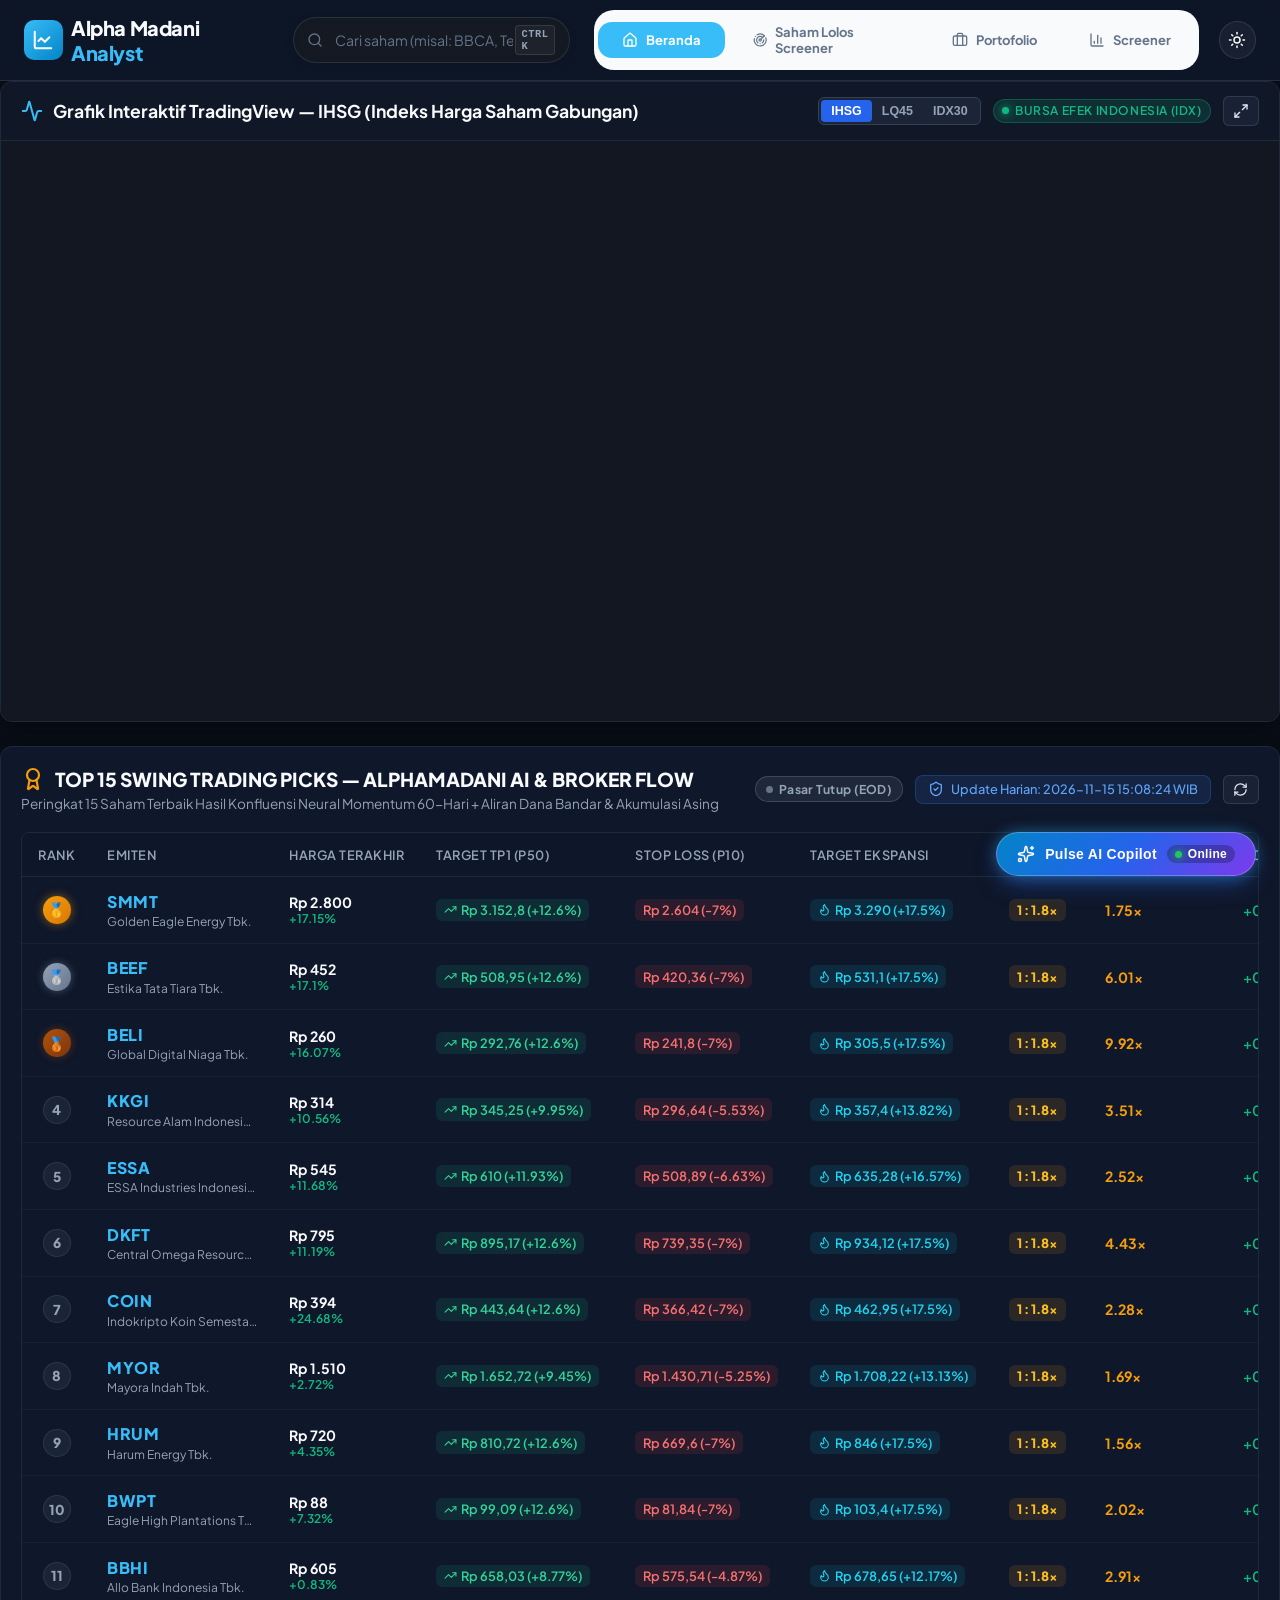
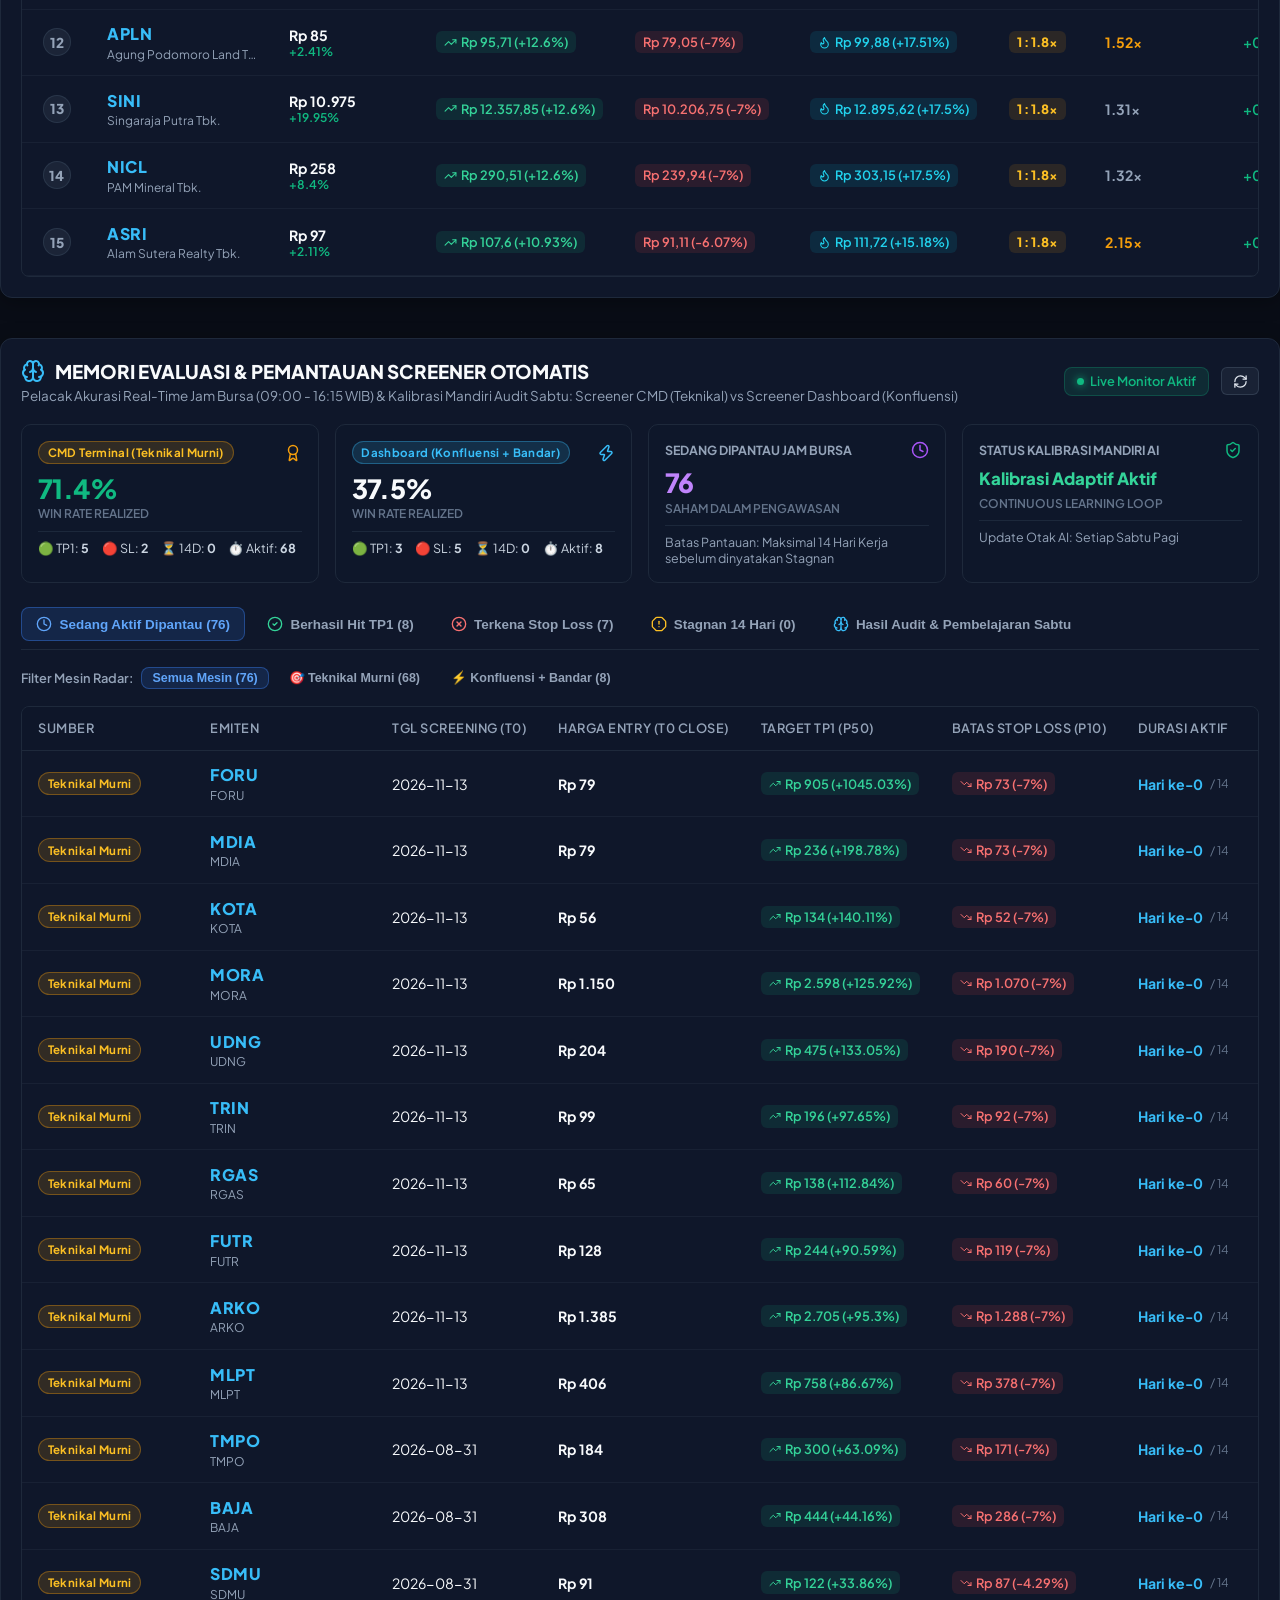
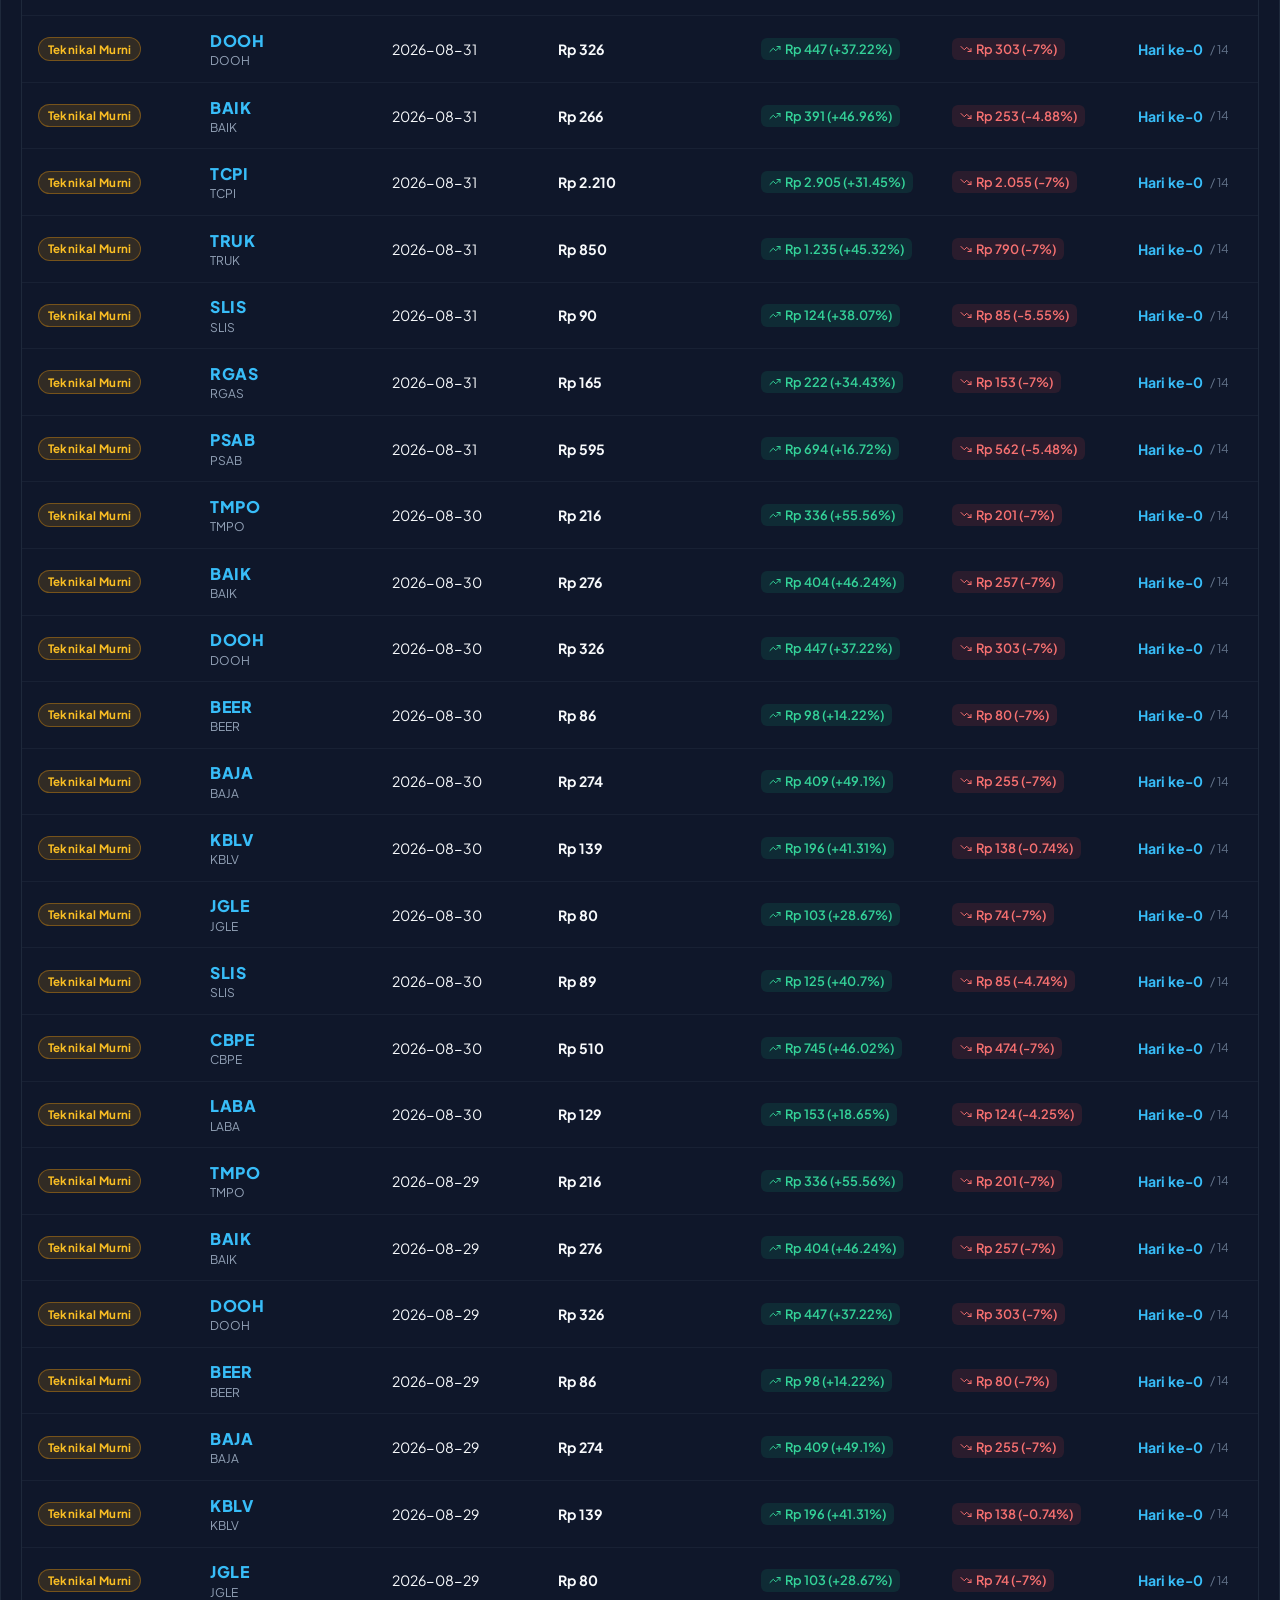
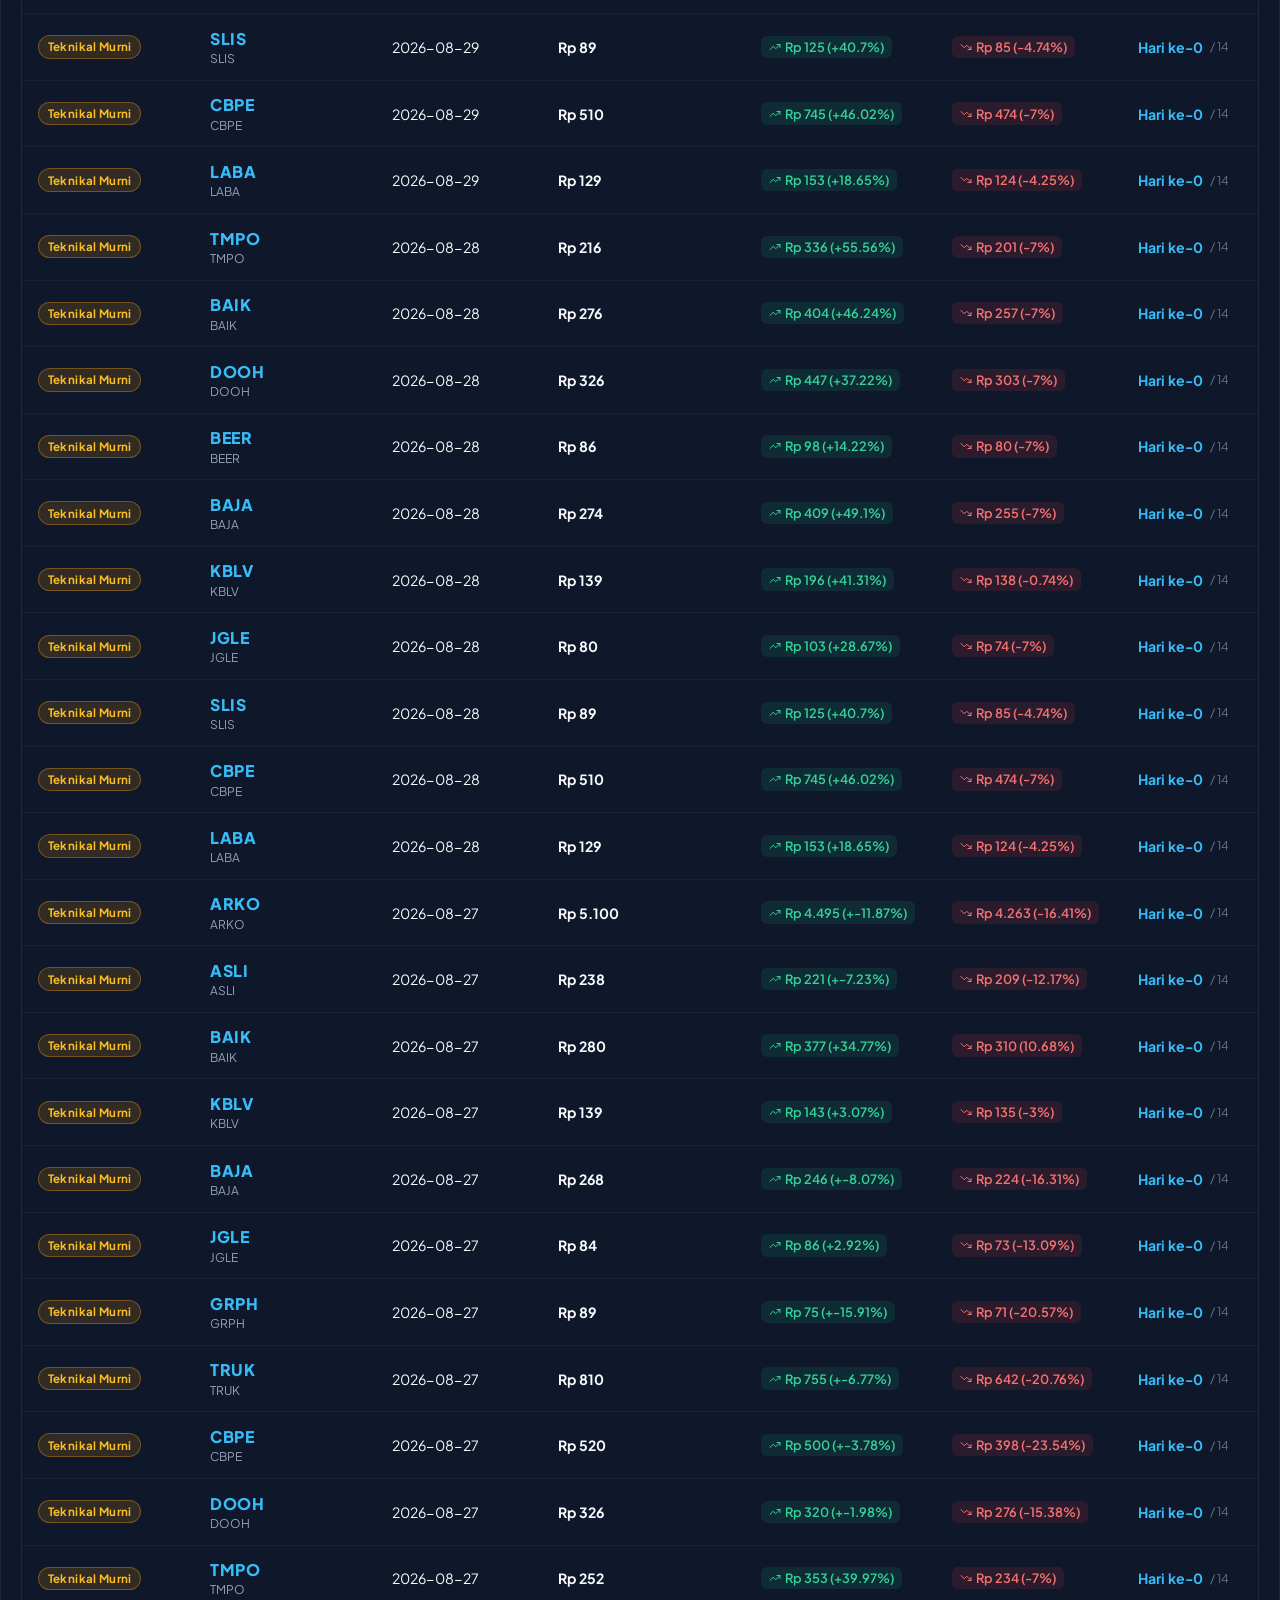
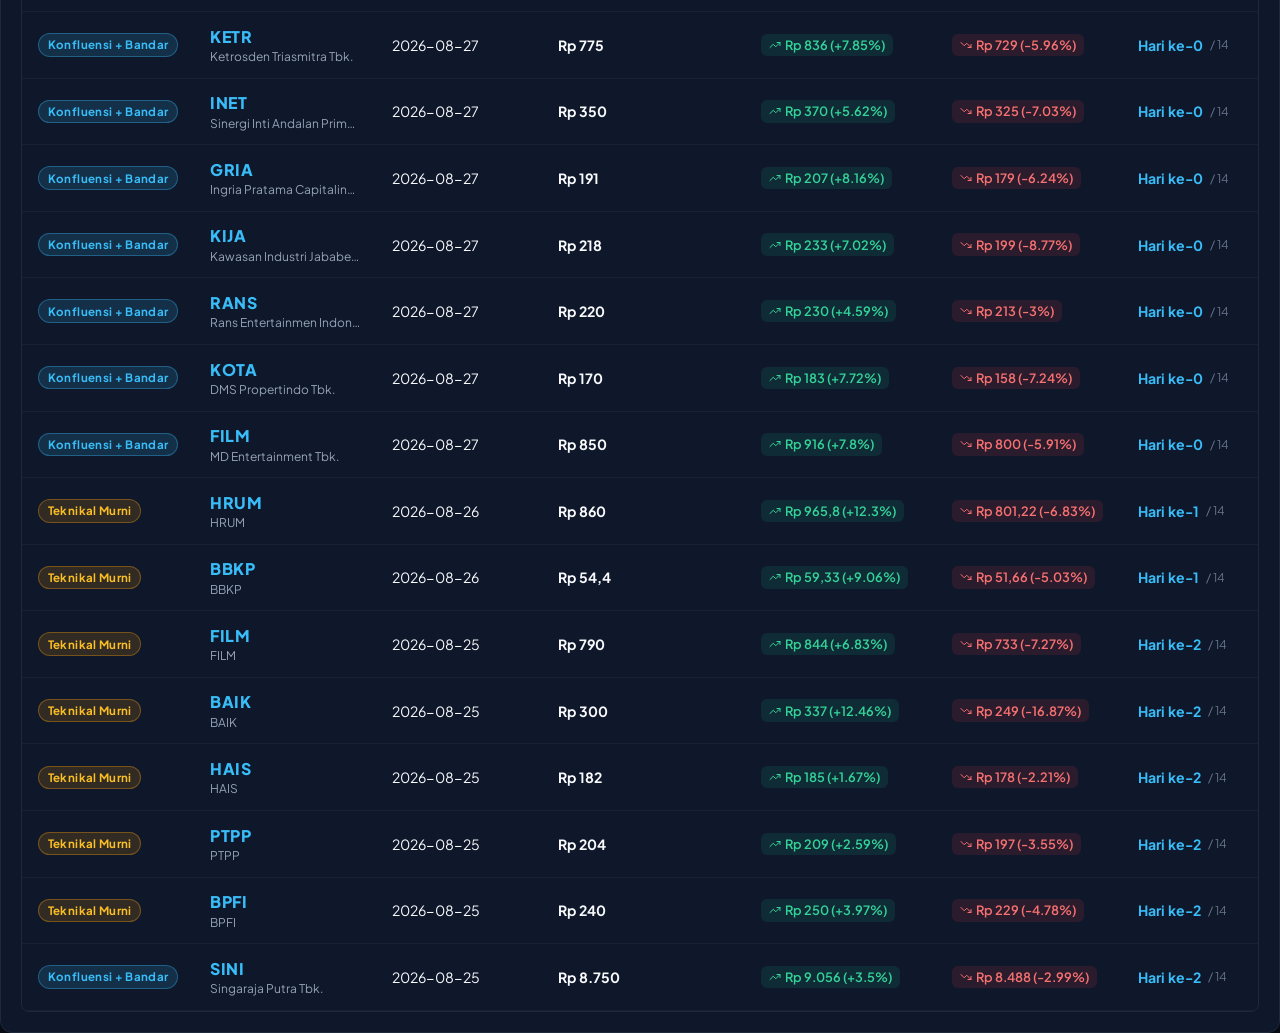
==== commit ac89d26c: "fix(memory): remove 21 August watchlist items, retain 16 non-watchlist items, and recompute stats" ====
--- a/index.html
+++ b/index.html
@@ -13,7 +13,7 @@
       rel="stylesheet"
     />
     <title>Alpha Madani Analyst - IDX AI Quant Screener</title>
-    <script type="module" crossorigin src="./assets/index-BxKlXOe5.js"></script>
+    <script type="module" crossorigin src="./assets/index-BKDxywFr.js"></script>
     <link rel="stylesheet" crossorigin href="./assets/index-BWYakV7E.css">
   </head>
   <body>
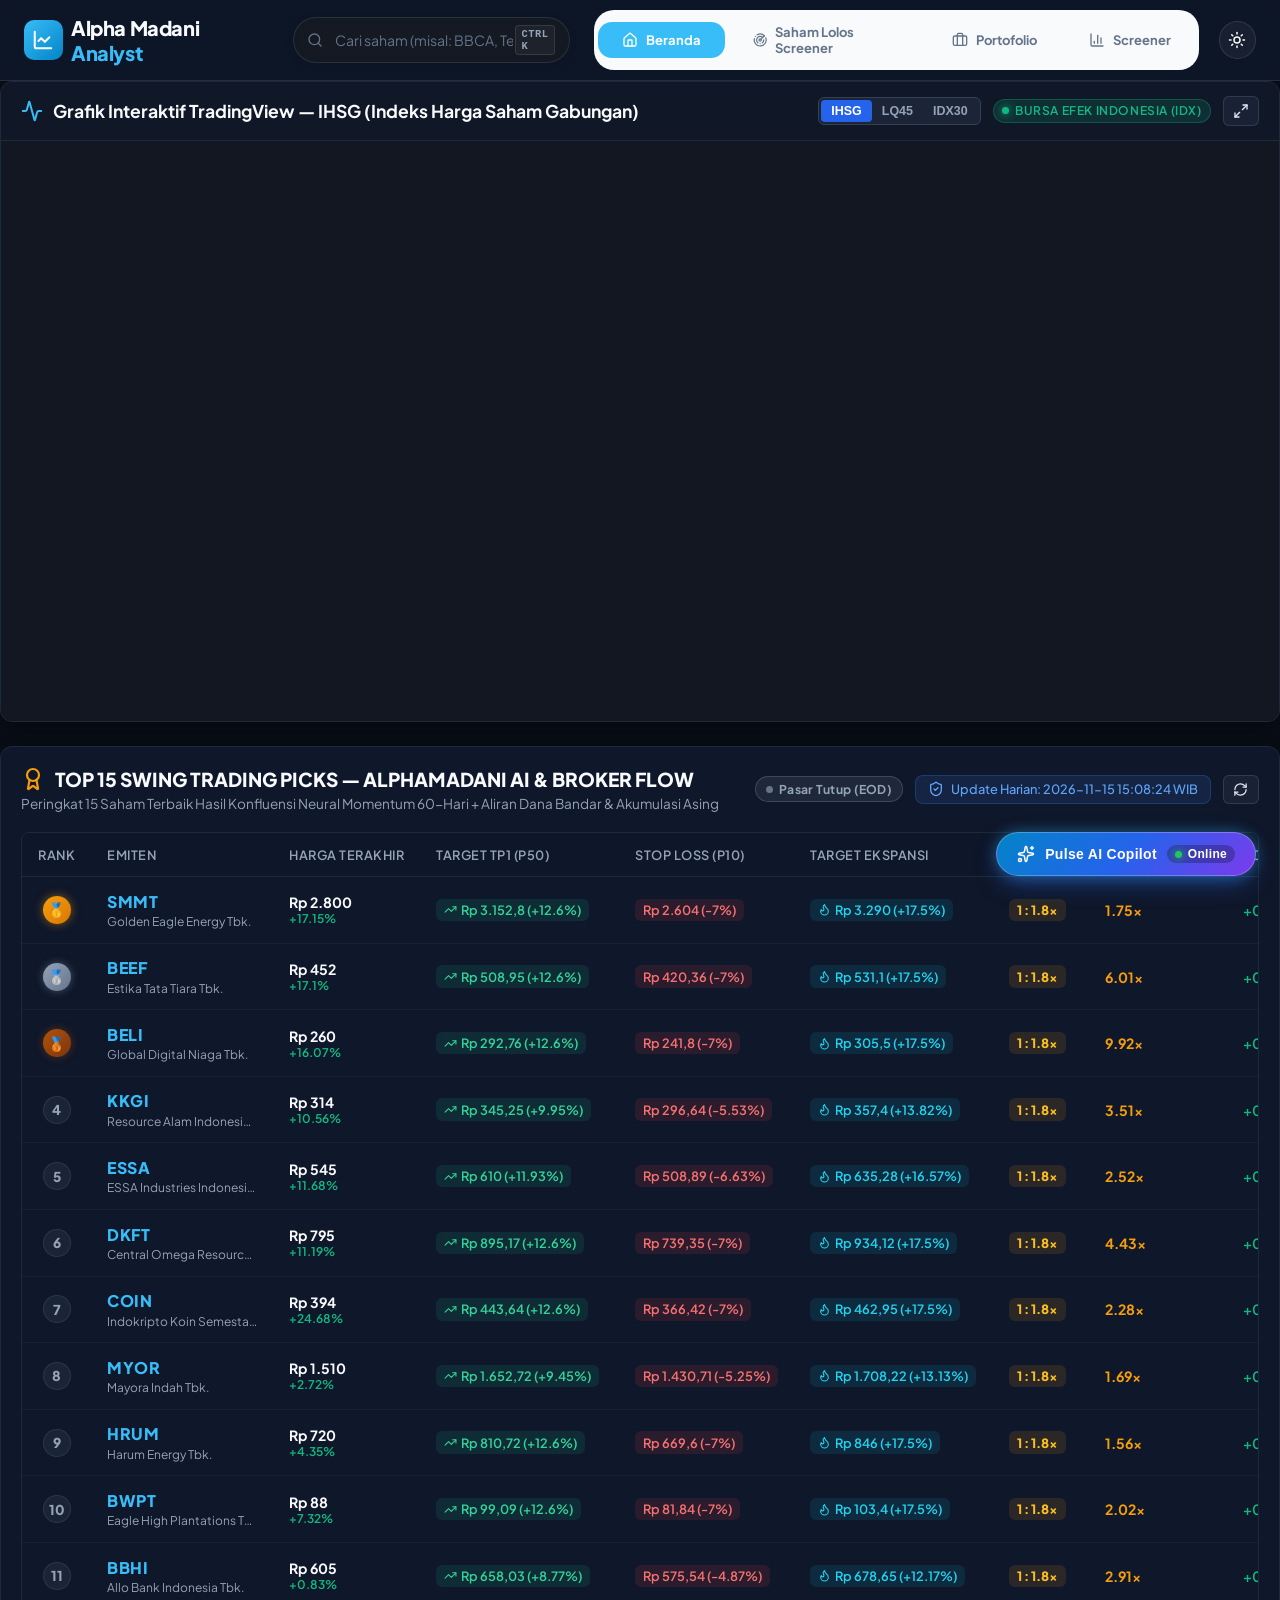
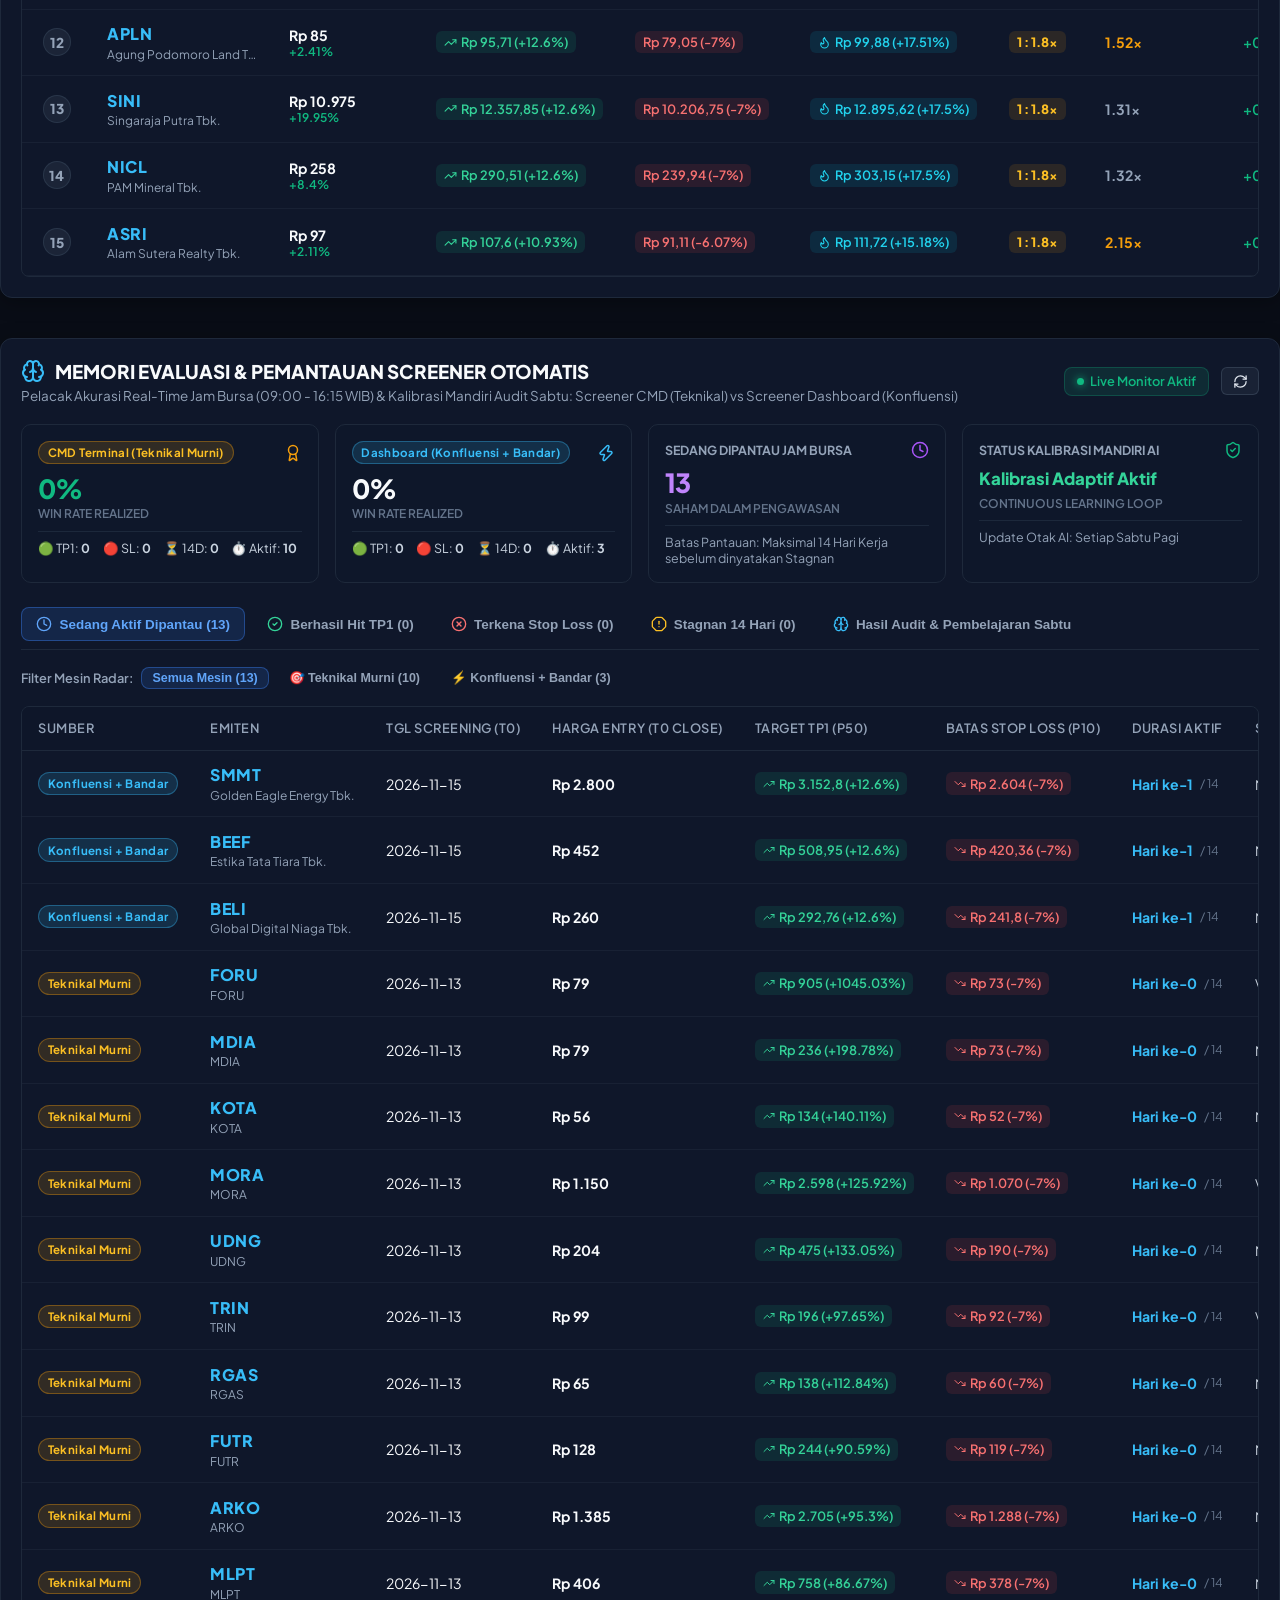
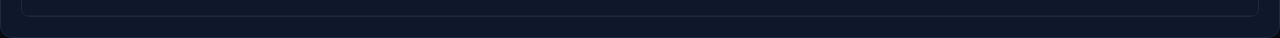
==== commit 0dc2e19b: "fix(memory): wipe all August dummy data, keep clean November active monitoring and emiten database" ====
--- a/index.html
+++ b/index.html
@@ -13,7 +13,7 @@
       rel="stylesheet"
     />
     <title>Alpha Madani Analyst - IDX AI Quant Screener</title>
-    <script type="module" crossorigin src="./assets/index-BKDxywFr.js"></script>
+    <script type="module" crossorigin src="./assets/index-DGnGpfbu.js"></script>
     <link rel="stylesheet" crossorigin href="./assets/index-BWYakV7E.css">
   </head>
   <body>
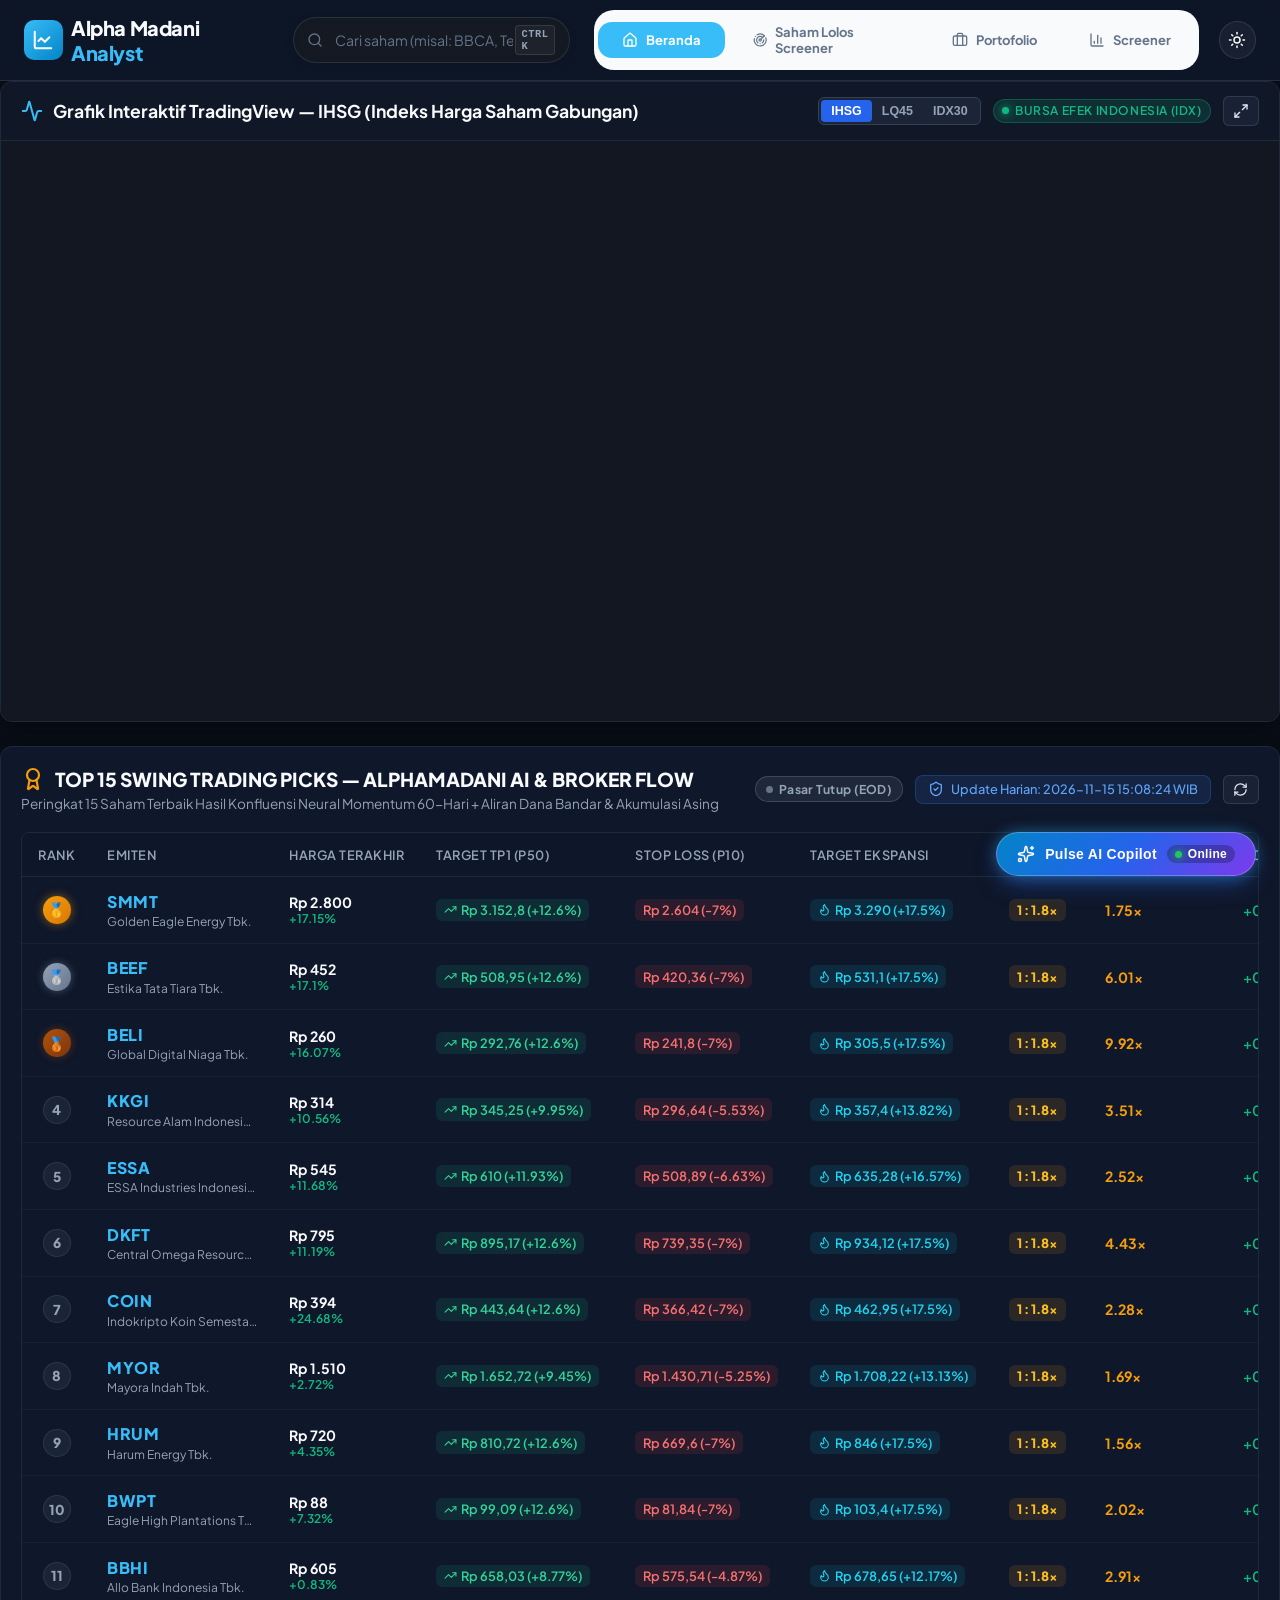
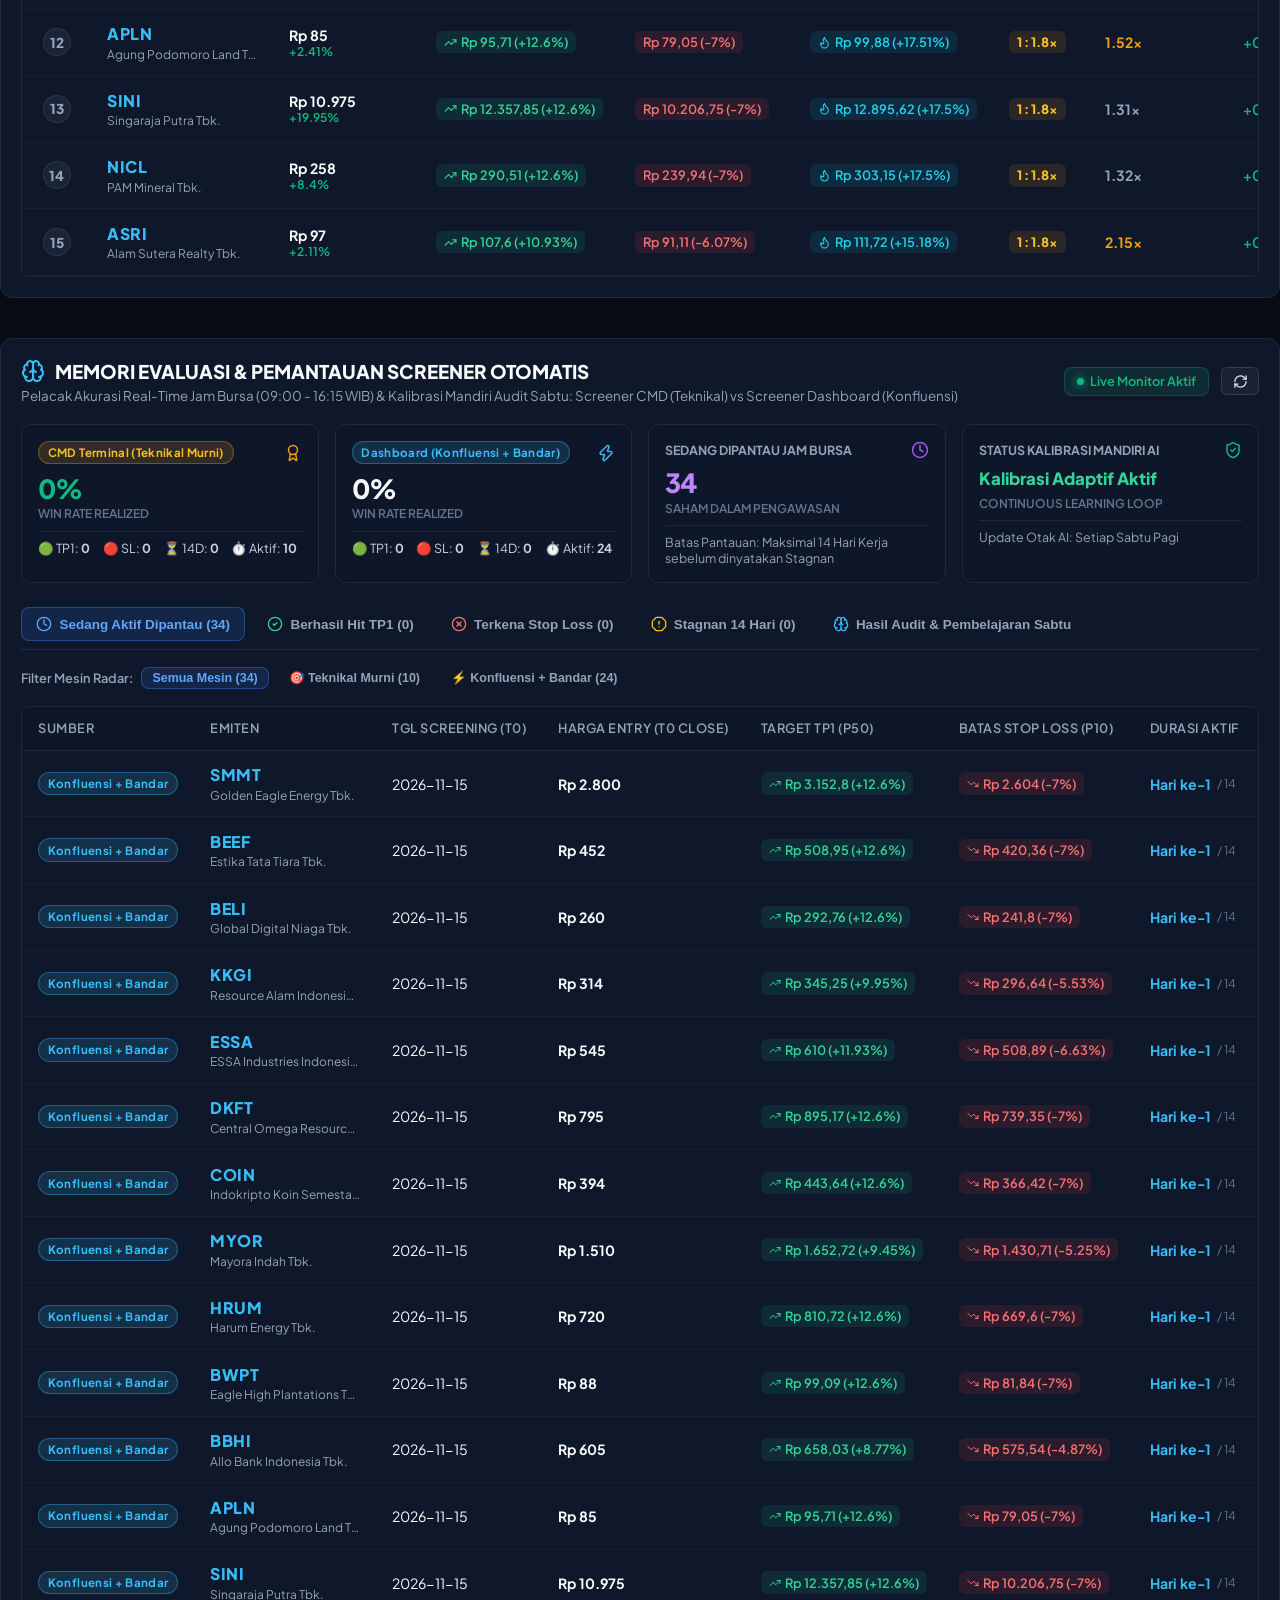
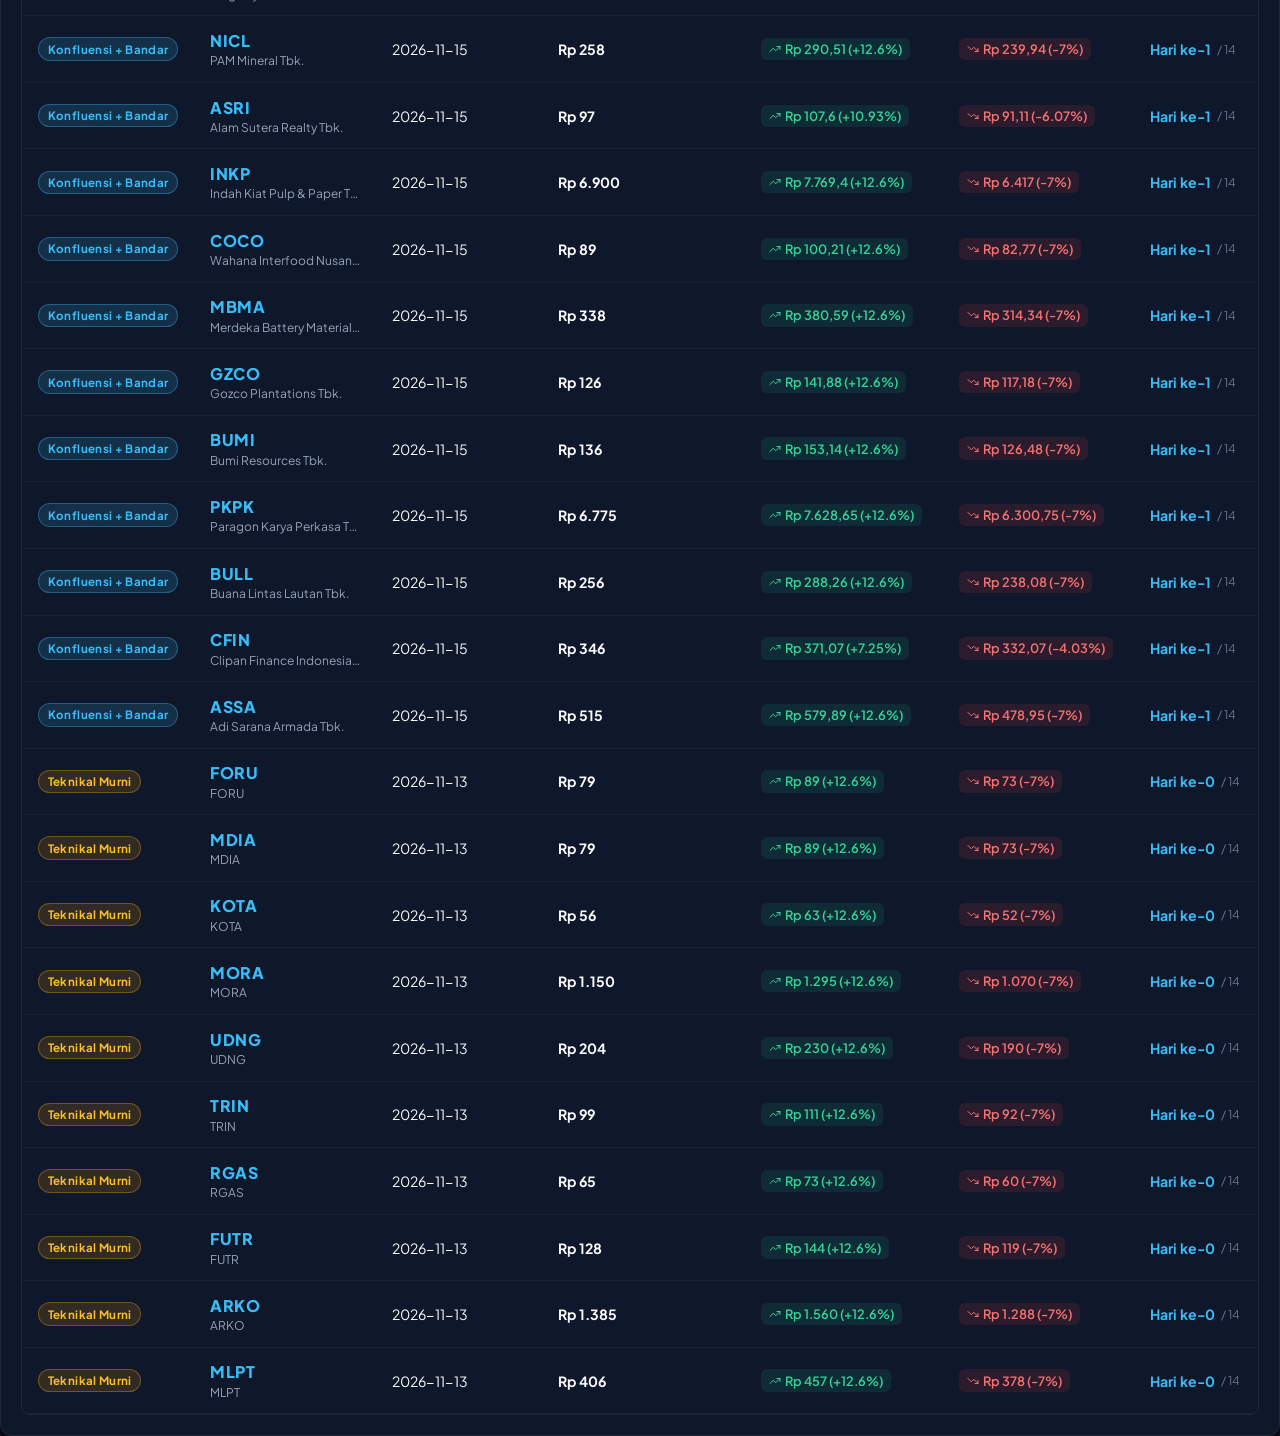
==== commit 4446d78b: "fix(sync): synchronize 24 8-Agent watchlist candidates with realistic trading plans across UI and Bo" ====
--- a/index.html
+++ b/index.html
@@ -13,7 +13,7 @@
       rel="stylesheet"
     />
     <title>Alpha Madani Analyst - IDX AI Quant Screener</title>
-    <script type="module" crossorigin src="./assets/index-DGnGpfbu.js"></script>
+    <script type="module" crossorigin src="./assets/index-BFyTULJZ.js"></script>
     <link rel="stylesheet" crossorigin href="./assets/index-BWYakV7E.css">
   </head>
   <body>
